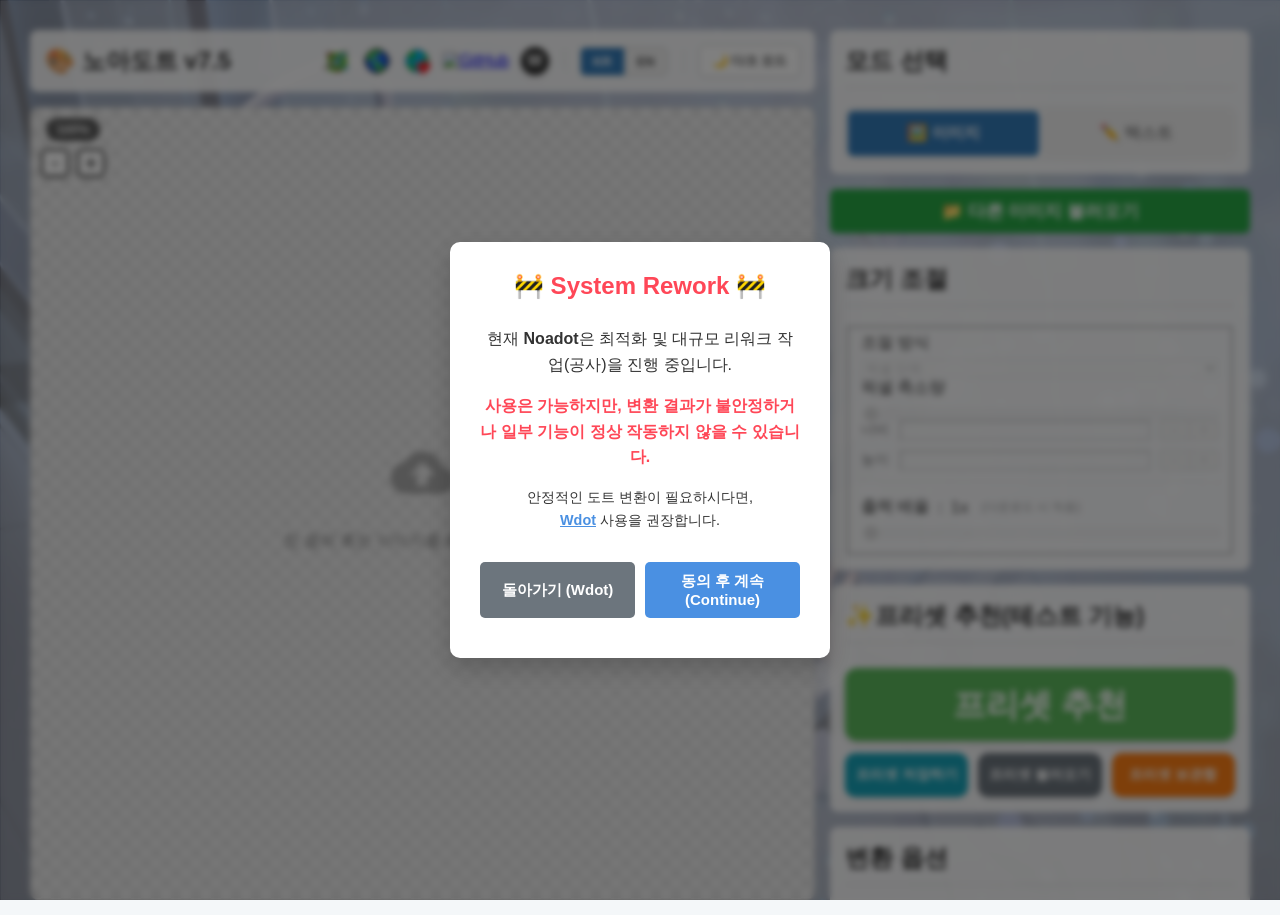
==== index.html @ e48c944c "rework" ====
<!DOCTYPE html>
<html lang="ko">
<head>
    <meta charset="UTF-8">
    <meta name="viewport" content="width=device-width, initial-scale=1.0, maximum-scale=1.0, user-scalable=no"> <title data-lang-key="app_title">NoaDot - 이미지/텍스트 변환기</title>
    <meta http-equiv="Content-Security-Policy" content="
    script-src 'self' 'unsafe-inline' 'unsafe-eval' https://www.gstatic.com https://cdn.firebase.com https://cdnjs.cloudflare.com; 
    connect-src 'self' wss://*.firebaseio.com https://*.firebaseio.com https://*.googleapis.com https://www.gstatic.com https://cdnjs.cloudflare.com;">
    <link rel="stylesheet" href="style.css">
    <script src="https://www.gstatic.com/firebasejs/9.6.1/firebase-app-compat.js"></script>
    <script src="https://www.gstatic.com/firebasejs/9.6.1/firebase-firestore-compat.js"></script>
    
    <script>
        const firebaseConfig = {
            apiKey: "AIzaSyC8o-GgPjhBepBUs3HF3cD7XMXP9-haUgI",
            authDomain: "noadot-commet-system.firebaseapp.com",
            projectId: "noadot-commet-system",
            storageBucket: "noadot-commet-system.firebasestorage.app",
            messagingSenderId: "335432879892",
            appId: "1:335432879892:web:62197c9dfef7a4bfd17c01"
        };
        const app = firebase.initializeApp(firebaseConfig);
        const db = app.firestore();
        const COMMENTS_COLLECTION = "noadot_comments";
    </script>
    <script src="https://cdnjs.cloudflare.com/ajax/libs/jszip/3.10.1/jszip.min.js"></script>
    <script src="https://cdnjs.cloudflare.com/ajax/libs/FileSaver.js/2.0.5/FileSaver.min.js"></script>
</head>
<body>
    <div id="maintenanceModal" class="modal-overlay" style="display: none; z-index: 9999;">
        <div class="modal-content" style="max-width: 450px; padding: 30px; text-align: center;">
            <h2 id="maintenanceTitle" style="color: #ff4757; border: none; margin-bottom: 15px;">🚧 System Rework 🚧</h2>
            
            <div id="maintenanceMsgKo" style="display: none; margin-bottom: 25px; line-height: 1.6; color: var(--text-main);">
                <p>현재 <b>Noadot</b>은 최적화 및 대규모 리워크 작업(공사)을 진행 중입니다.</p>
                <p style="color: #ff4757; font-weight: bold; margin-top: 10px;">사용은 가능하지만, 변환 결과가 불안정하거나 일부 기능이 정상 작동하지 않을 수 있습니다.</p>
                <p style="margin-top: 15px; font-size: 0.9em; color: var(--text-muted);">
                    안정적인 도트 변환이 필요하시다면,<br> <a href="https://noipung.github.io/wdot/" target="_blank" style="color: #4A90E2; font-weight: bold; text-decoration: underline;">Wdot</a> 사용을 권장합니다.
                </p>
            </div>

            <div id="maintenanceMsgEn" style="display: none; margin-bottom: 25px; line-height: 1.6; color: var(--text-main);">
                <p><b>Noadot</b> is currently undergoing a major engine rework and optimization.</p>
                <p style="color: #ff4757; font-weight: bold; margin-top: 10px;">You can still use the app, but please note that conversion results may be unstable or some features may not work as expected.</p>
                <p style="margin-top: 15px; font-size: 0.9em; color: var(--text-muted);">
                    For stable pixel art conversion,<br>we recommend using the <a href="https://noipung.github.io/wdot/" target="_blank" style="color: #4A90E2; font-weight: bold; text-decoration: underline;">Wdot</a>.
                </p>
            </div>

            <div style="display: flex; gap: 10px; justify-content: center; margin-top: 20px;">
                <button id="btnLeaveSite" class="analyze-button" style="background-color: #6c757d; flex: 1;">돌아가기 (Leave)</button>
                <button id="btnContinueSite" class="analyze-button" style="background-color: #4A90E2; flex: 1;">계속하기 (Continue)</button>
            </div>
        </div>
    </div>
    
    <div class="app-container" id="appContainer">

<div class="app-container">
    <div class="left-panel">
        <header class="main-header">
            <h1 data-lang-key="app_header">🎨 NoaDot</h1>
            <div class="header-controls" style="display: flex; align-items: center; gap: 10px;">
                <div class="external-links">
                    <a href="https://www.geopixels.net/" target="_blank" title="GeoPixels"><img src="geopixels-logo.png" alt="GeoPixels Logo"></a>
                    <a href="https://wplace.live/" target="_blank" title="Wplace"><img src="wplace-logo.png" alt="Wplace Logo"></a>
                    <a href="https://youplace.live/" target="_blank" title="youplace"><img src="youplace-logo.png" alt="youplace Logo"></a>
                    <a href="https://github.com/noadot-pixel/noadot-pixel.github.io" target="_blank" title="GitHub"><img src="https://github.githubassets.com/images/modules/logos_page/GitHub-Mark.png" alt="GitHub"></a>
                    <a href="https://noipung.github.io/wdot/" target="_blank" title="Wdot Color Engine" class="text-icon-link"><span class="wdot-icon">W</span></a>
                </div>
                
                <div class="link-separator"></div>
                
                <div id="language-switcher" class="language-switcher">
                    <button data-lang="ko" class="active">KR</button>
                    <button data-lang="en">EN</button>
                </div>

                <div class="link-separator desktop-only"></div>
                <button id="darkModeToggle" class="theme-toggle-btn desktop-only" title="테마 변경">🌙 다크 모드</button>

                <button id="topModeToggleBtn" class="top-action-btn mobile-only" title="모드 전환" style="margin-left: 8px;">T</button>
            </div>
        </header>

        <div class="left-panel-content">
            <div id="text-editor-panel" style="display: none;">
                <div class="editor-toolbar">
                    <button class="style-btn" data-style="bold" title="굵게" data-lang-key="text_bold" data-tooltip-key="tooltip_bold"><b>B</b></button>
                    <button class="style-btn" data-style="italic" title="기울임" data-lang-key="text_italic" data-tooltip-key="tooltip_italic"><i>I</i></button>
                </div>
                <textarea id="editor-textarea" data-lang-placeholder="placeholder_text_editor" placeholder="여기에 텍스트를 입력하세요..."></textarea>
            </div>
            
            <section id="result-area">
                <div id="convertedCanvasContainer">

                    <div id="top-ui-container">
                        <div id="metadata-info-display"></div>
                        <div class="top-right-ui">
                            <div id="zoomLevelDisplay">100%</div>
                            <div id="loading-indicator"></div>
                        </div>
                    </div>
                    
                    <div id="placeholder-ui">
                        <svg class="upload-icon" viewBox="0 0 24 24"><path d="M19.35 10.04C18.67 6.59 15.64 4 12 4 9.11 4 6.6 5.64 5.35 8.04 2.34 8.36 0 10.91 0 14c0 3.31 2.69 6 6 6h13c2.76 0 5-2.24 5-5 0-2.64-2.05-4.78-4.65-4.96zM14 13v4h-4v-4H7l5-5 5 5h-3z"/></svg>
                        <p data-lang-key="placeholder_image_upload">창 클릭 혹은 이미지를 화면으로 드래그</p>
                    </div>
                    
                    <canvas id="convertedCanvas"></canvas>
                </div>
            </section>
        </div>
    </div>

    <div class="right-panel" id="mainRightPanel">
        <div class="sheet-handle mobile-only"></div>

        <section class="main-mode-switcher desktop-only">
            <h2 data-lang-key="section_mode">1. 모드 선택</h2>
            <div class="radio-toggle main-toggle">
                <input type="radio" id="imageMode" name="appMode" value="image" checked>
                <label for="imageMode" data-lang-key="mode_image">🖼️ 이미지</label>
                <input type="radio" id="textMode" name="appMode" value="text">
                <label for="textMode" data-lang-key="mode_text">✏️ 텍스트</label>
            </div>
        </section>

        <div id="image-controls">
            <input type="file" id="imageUpload" accept="image/png, image/jpeg, image/gif" hidden>
            <button id="reuploadBtn" class="analyze-button" style="width: 100%; margin-bottom: 15px; background-color: #28a745; color: white; font-weight: bold; padding: 10px 0; font-size: 1.1em; border: none; border-radius: 6px; cursor: pointer; box-shadow: 0 2px 4px rgba(0,0,0,0.1);" data-lang-key="btn_reupload">
                📁 다른 이미지 불러오기
            </button>
            <div id="imageInfoPanel" class="image-info-group" style="display: none; background: rgba(255,255,255,0.5); padding: 10px; border-radius: 8px; margin-bottom: 15px; border: 1px solid #ddd;">
                <div style="font-size: 13px; color: #555; margin-bottom: 4px;">
                    <span data-lang-key="info_original_size">원본 크기</span>: 
                    <strong id="originalDimensions">0 x 0 px</strong>
                </div>
                <div style="font-size: 14px; margin-bottom: 4px;">
                    <span data-lang-key="info_converted_size">변환 크기</span>: 
                    <strong id="convertedDimensions" style="font-weight: 900; color: #333;">0 x 0 px</strong>
                </div>
                <div style="font-size: 12px; color: #666;">
                    <span data-lang-key="info_total_pixels">총 픽셀 수</span>: 
                    <strong id="totalPixelCount" style="font-weight: 900; color: #333; font-size: 13px;">0</strong>
                </div>
            </div>
            
            <section id="resize-section-group">
                <h2 data-lang-key="section_resize">2. 크기 조절</h2>
                <fieldset id="scaleControlsFieldset" disabled>
                    <div class="control-group">
                        <label for="scaleModeSelect" data-lang-key="resize_mode" data-tooltip-key="tooltip_resize_mode">조절 방식</label>
                        <select id="scaleModeSelect">
                            <option value="pixel" data-lang-key="resize_pixel">픽셀 단위</option>
                            <option value="ratio" data-lang-key="resize_ratio">비율 단위</option>
                        </select>
                    </div>
                    <div id="ratio-scale-controls" class="hidden">
                        <div class="control-group">
                            <label for="scaleSlider"><span data-lang-key="resize_scale_ratio">축소 배율</span>: <span id="scaleValue">1.00x</span></label>
                            <input type="range" id="scaleSlider" min="0" max="76" value="0" step="1">
                        </div>
                    </div>
                    <div id="pixel-scale-controls">
                         <div class="control-group">
                            <label for="pixelScaleSlider" data-lang-key="resize_pixel_amount" data-tooltip-key="tooltip_pixel_scale">픽셀 축소량</label>
                            <input type="range" id="pixelScaleSlider" min="0" value="0">
                        </div>
                        <div class="control-group scale-control-group">
                            <div class="scale-input-wrapper">
                                <span class="scale-label" data-lang-key="resize_width">너비</span><input type="number" id="scaleWidth" min="1">
                                <div class="scale-buttons"><button class="scale-mod-btn" data-target="scaleWidth" data-amount="-1">-</button><button class="scale-mod-btn" data-target="scaleWidth" data-amount="1">+</button></div>
                            </div>
                            <div class="scale-input-wrapper">
                                <span class="scale-label" data-lang-key="resize_height">높이</span><input type="number" id="scaleHeight" min="1">
                                <div class="scale-buttons"><button class="scale-mod-btn" data-target="scaleHeight" data-amount="-1">-</button><button class="scale-mod-btn" data-target="scaleHeight" data-amount="1">+</button></div>
                            </div>
                        </div>
                    </div>
                    <div class="control-group" style="border-top: 1px dashed #ccc; padding-top: 15px; margin-top: 15px;">
                        <label for="exportScaleSlider" data-tooltip-key="tooltip_export_scale">
                            <span data-lang-key="resize_output_scale">출력 배율</span>: 
                            <span id="exportScaleValue">1x</span>
                            <span data-lang-key="size_change_download" style="font-size:12px; font-weight:normal; color:#666; margin-left:5px;">(다운로드 시 적용)</span>
                        </label>
                        <input type="range" id="exportScaleSlider" min="1" max="10" value="1" step="1">
                    </div>
                </fieldset>
            </section>
        </div>

        <section id="ai-preset-section" class="option-section">
            <h2 data-lang-key="section_ai_preset">✨ 프리셋 추천</h2>
            <button id="getStyleRecommendationsBtn" class="analyze-button main-big-btn" disabled>
                <span style="font-size: 1.5em;" data-lang-key="preset_recommended">프리셋 추천</span>
            </button>
            <div class="preset-sub-button-group">
                <button id="savePresetBtn" data-lang-key="preset_save" class="sub-preset-btn" style="background-color: #17a2b8;">현재 설정<br>저장하기</button>
                <button id="loadPresetBtn" data-lang-key="preset_load" class="sub-preset-btn" style="background-color: #6c757d;">프리셋<br>불러오기</button>
                <button id="myPresetsBtn" data-lang-key="preset_storage" class="sub-preset-btn" style="background-color: #fd7e14;">프리셋<br>보관함</button>
            </div>
            <input type="file" id="presetUpload" accept=".json" hidden>
        </section>
        
        <div id="text-controls" style="display: none;">
            <section id="text-style-section">
                <h2 data-lang-key="section_text_style">2. 텍스트 스타일</h2>
                <div class="control-group font-controls" style="margin-bottom: 10px; display: flex; flex-direction: column; align-items: stretch;">
                    <label for="fontSelect" style="font-size: 12px; font-weight: bold; margin-bottom: 5px;">폰트 선택</label>
                    <div style="display: flex; gap: 5px;">
                        <select id="fontSelect" style="flex: 1; padding: 5px; border-radius: 4px; border: 1px solid #ccc; font-size: 13px;">
                            <option value="Malgun Gothic">맑은 고딕</option> 
                            <option value="Gulim">굴림</option> 
                            <option value="Dotum">돋움</option> 
                            <option value="Arial">Arial</option> 
                            <option value="Verdana">Verdana</option>
                        </select>
                        <button id="uploadFontBtn" title="폰트 파일 업로드" data-lang-key="text_upload_font" style="padding: 5px 10px; border-radius: 4px; border: 1px solid #007bff; background: #007bff; color: white; cursor: pointer; font-size: 12px; font-weight: bold;">폰트+</button>
                        <input type="file" id="fontUpload" accept=".ttf, .otf, .woff, .woff2" hidden>
                    </div>
                </div>
                <div class="control-group" style="margin-bottom: 10px;">
                    <label for="fontSizeSlider" style="font-size: 12px; font-weight: bold; display: flex; justify-content: space-between; margin-bottom: 5px;">
                        <span data-lang-key="text_font_size">글자 크기</span>
                        <span style="color: #007bff;"><span id="fontSizeValue">15</span>px</span>
                    </label>
                    <input type="range" id="fontSizeSlider" min="8" max="100" value="15" style="width: 100%;">
                </div>
                <div class="control-group" style="margin-bottom: 10px;">
                    <label for="letterSpacingSlider" style="font-size: 12px; font-weight: bold; display: flex; justify-content: space-between; margin-bottom: 5px;">
                        <span data-lang-key="text_letter_spacing">자간</span>
                        <span style="color: #007bff;"><span id="letterSpacingValue">0</span>px</span>
                    </label>
                    <input type="range" id="letterSpacingSlider" min="-5" max="20" value="0" style="width: 100%;">
                </div>
                <div class="control-group" style="margin-bottom: 10px;">
                    <label for="textLineHeightSlider" style="font-size: 12px; font-weight: bold; display: flex; justify-content: space-between; margin-bottom: 5px;">
                        <span data-lang-key="text_line_height">줄 간격</span>
                        <span style="color: #007bff;"><span id="textLineHeightValue">1.5</span>x</span>
                    </label>
                    <input type="range" id="textLineHeightSlider" min="10" max="30" value="15" step="1" style="width: 100%;">
                </div>
                <div class="control-group" style="margin-bottom: 10px;">
                    <label for="paddingSlider" style="font-size: 12px; font-weight: bold; display: flex; justify-content: space-between; margin-bottom: 5px;">
                        <span data-lang-key="text_padding">여백</span>
                        <span style="color: #007bff;"><span id="paddingValue">10</span>px</span>
                    </label>
                    <input type="range" id="paddingSlider" min="0" max="50" value="10" style="width: 100%;">
                </div>
                <div class="control-group" style="margin-bottom: 10px;">
                    <label for="strokeWidthSlider" style="font-size: 12px; font-weight: bold; display: flex; justify-content: space-between; margin-bottom: 5px;">
                        <span data-lang-key="text_stroke_width">테두리 두께</span>
                        <span style="color: #007bff;"><span id="strokeWidthValue">0</span>px</span>
                    </label>
                    <input type="range" id="strokeWidthSlider" min="0" max="10" value="0" style="width: 100%;">
                </div>
                <div class="control-group color-picker-group" style="margin-bottom: 10px; display: flex; flex-direction: column; align-items: stretch;">
                    <label for="textColorSelect" data-lang-key="text_color" style="font-size: 12px; font-weight: bold; margin-bottom: 5px;">글자색</label>
                    <select id="textColorSelect" style="width: 100%; padding: 5px; border-radius: 4px; border: 1px solid #ccc; font-size: 13px;"></select>
                </div>
                <div class="control-group color-picker-group" style="margin-bottom: 10px; display: flex; flex-direction: column; align-items: stretch;">
                    <label for="strokeColorSelect" data-lang-key="text_stroke_color" style="font-size: 12px; font-weight: bold; margin-bottom: 5px;">테두리색</label>
                    <select id="strokeColorSelect" style="width: 100%; padding: 5px; border-radius: 4px; border: 1px solid #ccc; font-size: 13px;"></select>
                </div>
                <div class="control-group color-picker-group" style="margin-bottom: 10px; display: flex; flex-direction: column; align-items: stretch;">
                    <label for="bgColorSelect" data-lang-key="text_bg_color" style="font-size: 12px; font-weight: bold; margin-bottom: 5px;">배경색</label>
                    <select id="bgColorSelect" style="width: 100%; padding: 5px; border-radius: 4px; border: 1px solid #ccc; font-size: 13px;"></select>
                </div>
                <div class="control-group">
                    <label data-lang-key="option_text_render_mode">텍스트 외곽선 렌더링</label>
                    <div class="segmented-control" style="margin-top: 8px;">
                        <input type="radio" id="renderModeSoft" name="textRenderMode" value="soft" checked>
                        <label for="renderModeSoft" data-lang-key="mode_soft">부드럽게 (Soft)</label>
                        <input type="radio" id="renderModeSharp" name="textRenderMode" value="sharp">
                        <label for="renderModeSharp" data-lang-key="mode_sharp">날카롭게 (Sharp)</label>
                    </div>
                </div>
            </section>
        </div>

        <section class="option-section" id="main-options-section">
            <h2 data-lang-key="section_options">3. 변환 옵션</h2>

            <details class="category-details" open>
                <summary data-lang-key="category_color_and_tone">🎨 색상 및 톤</summary>
                <div class="details-content">
                    <div class="control-group" style="margin-bottom: 15px;">
                        <label for="colorMethodSelect" data-lang-key="option_color_method">색상 계산 방식</label>
                        <select id="colorMethodSelect">
                            <option value="rgb" data-lang-key="option_color_method_rgb">RGB - 단순 변환</option>
                            <option value="oklab" data-lang-key="option_color_method_oklab" selected>OKlab - 색상 보정 변환</option>
                            <option value="ciede2000" data-lang-key="option_color_method_ciede2000">Wdot - 고품질 변환(웜톤)</option>
                            <option value="ciede2000-d65" data-lang-key="option_color_method_D65">D65 - 고품질 변환(쿨톤)</option>
                            <option value="wdot-plus" data-lang-key="option_color_method_Kochanexe">Kochanexe - 픽셀 재배열 변환</option>
                        </select>
                    </div>

                    <div class="control-group">
                        <label for="saturationSlider"><span data-lang-key="option_saturation">채도</span>: <span id="saturationValue">100</span><button class="reset-btn" data-target="saturationSlider" title="초기화">⟳</button></label>
                        <input type="range" id="saturationSlider" min="0" max="200" value="100">
                    </div>
                    <div class="control-group">
                        <label for="brightnessSlider"><span data-lang-key="option_brightness">밝기</span>: <span id="brightnessValue">0</span><button class="reset-btn" data-target="brightnessSlider" title="초기화">⟳</button></label>
                        <input type="range" id="brightnessSlider" min="-100" max="100" value="0">
                    </div>
                    <div class="control-group">
                        <label for="contrastSlider"><span data-lang-key="option_contrast">대비</span>: <span id="contrastValue">0</span><button class="reset-btn" data-target="contrastSlider" title="초기화">⟳</button></label>
                        <input type="range" id="contrastSlider" min="-100" max="100" value="0">
                    </div>
                </div>
            </details>

            <details class="category-details" open>
                <summary data-lang-key="category_shape_and_texture">🖌️ 형태 및 질감</summary>
                <div class="details-content">
                    <div class="control-group checkbox-group" style="margin-bottom: 5px;">
                        <input type="checkbox" id="applyUpscale">
                        <label for="applyUpscale" data-lang-key="section_upscale" style="font-weight: bold;">업스케일 (크기 확대)</label>
                    </div>
                    <div class="control-group" id="upscaleDropdownGroup" style="display: none; padding-left: 5px; margin-bottom: 15px;">
                        <label for="upscaleSelect" data-lang-key="option_upscale_multiplier">확대 비율</label>
                        <select id="upscaleSelect" style="width: 100%; padding: 6px; border-radius: 4px; border: 1px solid #ced4da;">
                            <option value="1" data-lang-key="upscale_1x" selected>1x (기본, 효과 없음)</option>
                            <option value="2" data-lang-key="upscale_2x">2x (EPX)</option>
                            <option value="3" data-lang-key="upscale_3x">3x (EPX)</option>
                        </select>
                    </div>

                    <div style="display: none;" class="radio-toggle" id="upscale-control-group">
                        <input type="radio" id="upscale1x" name="upscaleMode" value="1" checked>
                        <input type="radio" id="upscale2x" name="upscaleMode" value="2">
                        <input type="radio" id="upscale3x" name="upscaleMode" value="3">
                    </div>

                    <div class="control-group checkbox-group" style="margin-bottom: 10px; border-top: 1px dashed #ccc; padding-top: 10px;">
                        <input type="checkbox" id="celShadingApply">
                        <label for="celShadingApply" style="font-weight: bold;" data-lang-key="option_cartoon_filter">만화 스타일 필터 (Cel Shading)</label>
                    </div>

                    <div id="celShadingOptions" class="sub-options" style="display: none; padding-left: 5px;">
                        <fieldset class="sub-fieldset" style="margin-bottom: 8px;">
                            <legend data-lang-key="cartoon_section_quant">색상 추출 (Quantization)</legend>
                            <div class="control-group">
                                <label for="celShadingAlgorithmSelect" data-lang-key="cartoon_algorithm">알고리즘</label>
                                <select id="celShadingAlgorithmSelect">
                                    <option value="kmeans" selected data-lang-key="option_kmeans">K-Means (기본 - 균형잡힘)</option>
                                    <option value="wu" data-lang-key="option_wu">Wu's Algorithm (최고 품질 - 추천)</option>
                                    <option value="mediancut" data-lang-key="option_mediancut">Median Cut (대중적)</option>
                                    <option value="octree" data-lang-key="option_octree">Octree (빠름)</option>
                                    <option value="popularity" data-lang-key="option_popularity">Popularity (빈도수 - 단순함)</option>
                                </select>
                            </div>
                            <div class="control-group">
                                <label for="celShadingLevelsSlider"><span data-lang-key="cartoon_color_level">색상 레벨</span>: <span id="celShadingLevelsValue">8</span></label>
                                <input type="range" id="celShadingLevelsSlider" min="2" max="256" value="24">
                            </div>
                            <div class="control-group">
                                <label for="celShadingColorSpaceSelect" data-lang-key="cartoon_quant_space">색 공간</label>
                                <select id="celShadingColorSpaceSelect">
                                    <option value="oklab" data-lang-key="space_oklab">고품질 (OKLab)</option>
                                    <option value="rgb" data-lang-key="space_rgb">일반 (RGB)</option>
                                </select>
                            </div>
                            <div class="control-group" style="justify-content: flex-end; margin-top: 5px;">
                                <button id="celShadingRetryBtn" class="analyze-button" data-lang-key="btn_retry_color_combination" style="width: 100%;">
                                    🎲 다른 색상 조합 시도
                                </button>
                            </div>
                        </fieldset>

                        <fieldset class="sub-fieldset">
                            <legend data-lang-key="cartoon_section_outline">외곽선 (Outline)</legend>
                            <div class="control-group checkbox-group" style="padding-left: 0; margin-bottom: 0;">
                                <input type="checkbox" id="celShadingOutline">
                                <label for="celShadingOutline" data-lang-key="cartoon_show_outline">외곽선 표시</label>
                            </div>
                            <div id="celShadingOutlineOptions" style="display: none; margin-top: 10px; border-top: 1px solid #eee; padding-top: 10px;">
                                <div class="control-group">
                                    <label for="celShadingOutlineThresholdSlider"><span data-lang-key="cartoon_outline_threshold">외곽선 민감도</span>: <span id="celShadingOutlineThresholdValue">50</span></label>
                                    <input type="range" id="celShadingOutlineThresholdSlider" min="10" max="150" value="50">
                                </div>
                                <div class="control-group color-picker-group">
                                    <label for="celShadingOutlineColorSelect" data-lang-key="cartoon_outline_color">외곽선 색상</label>
                                    <select id="celShadingOutlineColorSelect"></select>
                                </div>
                            </div>
                        </fieldset>

                        <fieldset class="sub-fieldset" id="geoSmartRecommendSection" style="display: none; margin-bottom: 8px; border-color: #4A90E2;">
                            <legend style="color: #4A90E2; font-weight: bold;" data-lang-key="cartoon_section_smart_recommend">✨ 스마트 추천 (GeoPixels 전용)</legend>
                            <div style="margin-bottom: 8px; font-size: 11px; color: #555;" data-lang-key="cartoon_smart_recommend_desc">
                                원본 이미지에 맞춰 기존 팔레트에 없는 최적의 색상을 자동 추출 및 등록합니다.
                            </div>
                            <button id="geoSmartRegisterBtn" class="analyze-button" style="width: 100%; background-color: #4A90E2; color: white; border: none; font-weight: bold; padding: 8px 0;" data-lang-key="smart_Extraction_button">
                                🎨 K-Means 스마트 팔레트 가져오기
                            </button>
                        </fieldset>
                    </div>

                    <div id="texture-group">
                        <div class="control-group" id="dither-select-container">
                            <label for="ditheringAlgorithmSelect" data-lang-key="option_dithering">질감 효과 (디더링/패턴)</label>
                            <select id="ditheringAlgorithmSelect">
                                <option value="none" selected data-lang-key="dithering_none">사용 안함</option>
                                <optgroup label="오차 확산 (자연스러운 노이즈)" data-lang-label="dithering_noise_ex">
                                    <option value="floyd" data-lang-key="dithering_floyd">플로이드-스타인버그</option>
                                    <option value="sierra" data-lang-key="dithering_sierra">시에라-2</option>
                                    <option value="atkinson" data-lang-key="dithering_atkinson">애킨슨</option>
                                </optgroup>
                                <optgroup label="패턴 적용 (규칙적인 질감)" data-lang-label="dithering_pattern_ex">
                                    <option value="bayer8x8" data-lang-key="pattern_bayer">점묘화 (베이어 8x8)</option>
                                    <option value="crosshatch" data-lang-key="pattern_crosshatch">격자 (Crosshatch)</option>
                                    <option value="vertical" data-lang-key="pattern_vertical">수직선</option>
                                    <option value="checkerboard" data-lang-key="pattern_checkerboard">체커보드</option>
                                    <option value="diagonal_right" data-lang-key="pattern_diagonal_right">대각선 (↘)</option>
                                    <option value="diagonal_left" data-lang-key="pattern_diagonal_left">대각선 (↙)</option>
                                    <option value="brick" data-lang-key="pattern_brick">벽돌</option>
                                </optgroup>
                            </select>
                        </div>
                        
                        <div class="control-group" id="dithering-strength-group" style="display: none;">
                            <label for="ditheringSlider"><span data-lang-key="option_dithering_strength">디더링 강도</span>: <span id="ditheringValue">0</span></label>
                            <input type="range" id="ditheringSlider" min="0" max="100" value="0">
                        </div>

                        <div class="control-group" id="pattern-size-group" style="display: none;">
                            <label for="patternSizeSlider"><span data-lang-key="pattern_size">패턴 크기</span>: <span id="patternSizeValue">4</span></label>
                            <input type="range" id="patternSizeSlider" min="1" max="32" value="1">
                        </div>
                        
                        <div class="control-group checkbox-group" style="margin-top: 10px;">
                            <input type="checkbox" id="applyRefinement">
                            <label for="applyRefinement" data-lang-key="option_apply_refinement" style="font-weight: bold;">면 평탄화 (외곽선 유지)</label>
                        </div>
                        
                        <div id="refinementOptions" class="sub-options" style="display: none; padding-left: 5px;">
                            <div class="control-group">
                                <label for="refinementSlider" data-lang-key="label_refinement_strength">평탄화 강도: <span id="refinementValue">50</span></label>
                                <input type="range" id="refinementSlider" min="1" max="100" value="10">
                            </div>
                        </div>

                        <div class="control-group checkbox-group" style="margin-top: 15px;">
                            <input type="checkbox" id="applyGradient">
                            <label for="applyGradient" data-lang-key="option_apply_gradient" style="font-weight: bold;">투명도 그라데이션 적용</label>
                        </div>
                        <div id="gradientOptions" class="sub-options" style="display: none; padding-left: 5px; padding-bottom: 10px;">
                            <div class="control-group">
                                <label for="gradientTypeSelect" data-lang-key="gradient_type">스타일</label>
                                <select id="gradientTypeSelect">
                                    <option value="bayer" selected>패턴 (Bayer)</option>
                                    <option value="floyd">부드럽게 (Floyd)</option>
                                    <option value="sierra">시에라 (Sierra)</option>
                                    <option value="atkinson">거칠게 (Atkinson)</option>
                                </select>
                            </div>
                            <div class="control-group">
                                <label for="gradientDitherSizeSlider"><span data-lang-key="gradient_dither_size">입자 크기</span>: <span id="gradientDitherSizeValue">1</span>px</label>
                                <input type="range" id="gradientDitherSizeSlider" min="1" max="16" value="1">
                            </div>
                            <div class="control-group">
                                <label for="gradientAngleSlider"><span data-lang-key="gradient_angle">각도</span>: <span id="gradientAngleValue">0</span>°</label>
                                <input type="range" id="gradientAngleSlider" min="0" max="360" value="0">
                            </div>
                            <div class="control-group">
                                <label for="gradientStrengthSlider"><span data-lang-key="gradient_strength">강도</span>: <span id="gradientStrengthValue">100</span>%</label>
                                <input type="range" id="gradientStrengthSlider" min="0" max="100" value="100">
                            </div>
                        </div>

                        <div class="control-group checkbox-group" style="margin-top: 15px;">
                            <input type="checkbox" id="applyOutlineExpansion">
                            <label for="applyOutlineExpansion" data-lang-key="option_outline_expansion" style="font-weight: bold;">외곽선 보강 (PixelOE)</label>
                        </div>

                        <div class="control-group checkbox-group" style="margin-top: 15px;">
                            <input type="checkbox" id="applySmartSampling">
                            <label for="applySmartSampling" data-lang-key="option_smart_sampling" style="font-weight: bold;">지능형 샘플링 (Contrast AF)</label>
                        </div>
                    </div>
                </div>
            </details>

            <details class="category-details advanced-settings">
                <summary data-lang-key="category_advanced_options">⚙️ 고급/기타 설정 (Advanced)</summary>
                <div class="details-content">
                    <div class="control-group checkbox-group">
                        <input type="checkbox" id="chkSharpResizing" checked>
                        <label for="chkSharpResizing" data-lang-key="label_sharp_resizing" style="font-weight: bold;">선명한 리사이징 (픽셀 보정)</label>
                    </div>
                </div>
            </details>
        </section>

        <div id="palette-section-group">
            <section class="mode-switcher">
                <h2 data-lang-key="section_palette">4. 팔레트 선택</h2>
                <div class="radio-toggle">
                    <input type="radio" id="geopixelsMode" name="paletteMode" value="geopixels" checked>
                    <label for="geopixelsMode">GeoPixels</label>
                    <input type="radio" id="wplaceMode" name="paletteMode" value="wplace">
                    <label for="wplaceMode">Wplace</label>
                    <input type="radio" id="uplaceMode" name="paletteMode" value="uplace">
                    <label for="uplaceMode">youplace</label>
                </div>
            </section>

            <div class="palette-collection">
                <div id="geopixels-controls">
                    <details open class="palette-category"><summary><span class="palette-status-icon" data-target="geoPixelColors"></span><span data-lang-key="palette_geopixels_default">GeoPixels 기본 팔레트</span></summary><div class="palette-section"><div class="palette-buttons" id="geoPixelColors"></div></div></details>
                    <details class="palette-category"><summary><span class="palette-status-icon" data-target="wplaceFreeColorsInGeo,wplacePaidColorsInGeo"></span><span data-lang-key="palette_use_wplace">Wplace 팔레트 사용하기</span></summary><div class="palette-section"><div class="control-group checkbox-group"><input type="checkbox" id="useWplaceInGeoMode"><label for="useWplaceInGeoMode" data-lang-key="palette_use_wplace_in_geo">GeoPixels 모드에서 Wplace 팔레트 함께 사용</label></div><div id="wplace-palette-in-geo" style="display: none;"><h4 data-lang-key="palette_wplace_free">Wplace 무료</h4><div class="palette-buttons" id="wplaceFreeColorsInGeo"></div><h4 style="margin-top:15px;" data-lang-key="palette_wplace_paid">Wplace 유료</h4><div class="palette-buttons" id="wplacePaidColorsInGeo"></div></div></div></details>
                </div>
                <div id="wplace-controls" style="display: none;">
                    <details open class="palette-category"><summary><span class="palette-status-icon" data-target="wplaceFreeColors"></span><span data-lang-key="palette_wplace_free">Wplace 무료 팔레트</span></summary><div class="palette-section"><div class="palette-buttons" id="wplaceFreeColors"></div></div></details>
                    <details class="palette-category"><summary><span class="palette-status-icon" data-target="wplacePaidColors"></span><span data-lang-key="palette_wplace_paid">Wplace 유료 팔레트</span></summary><div class="palette-section"><div class="palette-buttons" id="wplacePaidColors"></div></div></details>
                </div>
                <div id="uplace-controls" style="display: none;">
                    <details open class="palette-category"><summary><span class="palette-status-icon" data-target="uplaceColorsList"></span><span data-lang-key="palette_uplace_default">Uplace 팔레트</span></summary><div class="palette-section"><div class="palette-buttons" id="uplaceColorsList"></div></div></details>
                </div>
            </div>

            <details open class="palette-category user-palette" id="user-palette-section">
                <summary><span class="palette-status-icon" data-target="addedColors"></span><span data-lang-key="palette_user">사용자 팔레트</span></summary>
                
                <div id="recommendation-section" class="palette-section">
                    <h2 data-lang-key="section_color_extract">색상 추출 추천</h2>
                    <div id="extractControlWrapper" style="display: flex; flex-direction: column; align-items: stretch; margin-bottom: 10px;">
                        <div style="display:flex; justify-content:flex-end;">
                            <label style="font-size: 12px; font-weight: bold; color: #555; cursor: pointer; display: flex; align-items: center; gap: 5px;">
                                <input type="checkbox" id="toggleExtractCheckbox"> <span data-lang-key="extract_advanced">고급 색상 추출</span>
                            </label>
                        </div>
                        <div id="extractControlPanel" style="display: none; flex-direction: column; background: #f8f9fa; padding: 10px; border-radius: 8px; border: 1px solid #e0e0e0; box-shadow: 0 1px 3px rgba(0,0,0,0.05); margin-top: 6px;">
                            <div style="display: flex; align-items: center; justify-content: space-between; gap: 10px; margin-bottom: 8px;">
                                <div style="display: flex; align-items: center; gap: 8px; flex: 1;">
                                    <span style="font-size: 12px; color: #555; font-weight: bold; white-space: nowrap; width: 55px; text-align: right;"><span id="extractPercentValue" style="color: #007bff;">0.00</span>%</span>
                                    <input type="range" id="extractNumberSlider" min="0" max="10" value="0" step="1" style="flex: 1; margin: 0; cursor: pointer;">
                                </div>
                                <button id="extractAllColorsBtn" data-lang-key="btn_add_extracted" style="padding: 6px 10px; border-radius: 5px; border: none; background: #2ecc71; color: white; font-size: 11px; font-weight: bold; cursor: pointer;">추가하기</button>
                            </div>
                            <div style="display: flex; align-items: center; justify-content: space-between; background: #fff; padding: 4px 8px; border-radius: 6px; border: 1px solid #ddd;">
                                <div style="display: flex; gap: 4px;" id="extractStepGroup">
                                    <button class="step-btn active" data-step="1" data-lang-key="btn_add_1">1개</button>
                                    <button class="step-btn" data-step="10" data-lang-key="btn_add_10">10개</button>
                                    <button class="step-btn" data-step="100" data-lang-key="btn_add_100">100개</button>
                                    <button class="step-btn" data-step="1000" data-lang-key="btn_add_1000">1000개</button>
                                </div>
                                <div style="display: flex; gap: 4px;">
                                    <button id="extractMinusBtn" style="width: 28px; height: 24px; border: 1px solid #ccc; background: #f8f9fa; border-radius: 4px; font-weight: bold; color: #333; cursor: pointer; display: flex; align-items: center; justify-content: center; line-height: 1;">-</button>
                                    <button id="extractPlusBtn" style="width: 28px; height: 24px; border: 1px solid #ccc; background: #f8f9fa; border-radius: 4px; font-weight: bold; color: #333; cursor: pointer; display: flex; align-items: center; justify-content: center; line-height: 1;">+</button>
                                </div>
                            </div>
                            <div id="extractWarningBox" style="margin-top: 8px; font-size: 11px; font-weight: bold; color: #2e7d32; display: flex; align-items: center; justify-content: space-between; padding: 6px 10px; border-radius: 4px; background: #e8f5e9; border: 1px solid #c8e6c9; transition: all 0.2s;">
                                <span data-lang-key="extract_new_colors">새로 추가될 색상:</span>
                                <span style="font-size: 13px; font-weight: 900;"><span id="extractCountValue">0</span> <span data-lang-key="unit_items">개</span></span>
                            </div>
                        </div>
                    </div>

                    <div id="recommendation-report-container" class="recommendation-report-area" style="display: none;"></div>
                    <div id="recommendedColorsPlaceholder" class="placeholder-section" style="margin-top: 15px;" data-lang-key="placeholder_recommend">이미지를 업로드하면<br>추천 색상이 표시됩니다.</div>
                </div>

                <div id="user-defined-palette" class="palette-section">
                    <h2 data-lang-key="palette_added_colors">추가한 색상</h2>
                    <div id="paletteSortWrapper" style="display: flex; align-items: center; justify-content: space-between; width: 100%; margin: 10px 0;">
                        <div style="display: flex; align-items: center; gap: 5px;">
                            <svg width="14" height="14" viewBox="0 0 24 24" fill="none" stroke="#666" stroke-width="2" stroke-linecap="round" stroke-linejoin="round"><polygon points="22 3 2 3 10 12.46 10 19 14 21 14 12.46 22 3"></polygon></svg>
                            <select id="paletteSortSelect" style="border: none; background: transparent; font-size: 12px; color: #555; cursor: pointer; outline: none; font-weight: bold; padding-right: 0;">
                                <optgroup data-lang-label="sort_group_default" label="기본"><option value="default" data-lang-key="sort_option_default">등록 순서</option></optgroup>
                                <optgroup data-lang-label="sort_group_usage" label="사용량"><option value="usage_desc" data-lang-key="sort_option_usage_desc">많은 순 (▼)</option><option value="usage_asc" data-lang-key="sort_option_usage_asc">적은 순 (▲)</option></optgroup>
                                <optgroup data-lang-label="sort_group_brightness" label="밝기"><option value="bright_desc" data-lang-key="sort_option_bright_desc">밝은 순 (White▼)</option><option value="bright_asc" data-lang-key="sort_option_bright_asc">어두운 순 (Black▲)</option></optgroup>
                                <optgroup data-lang-label="sort_group_rgb" label="RGB 값"><option value="r_desc" data-lang-key="sort_option_r_desc">Red 높은 순</option><option value="g_desc" data-lang-key="sort_option_g_desc">Green 높은 순</option><option value="b_desc" data-lang-key="sort_option_b_desc">Blue 높은 순</option></optgroup>
                            </select>
                        </div>
                        <button id="viewModeToggleBtn" style="background: none; border: 1px solid #ccc; border-radius: 4px; cursor: pointer; padding: 4px; display: flex; align-items: center; justify-content: center;" data-lang-tooltip="tooltip_view_mode" title="뷰 모드 변경">
                            <svg width="14" height="14" viewBox="0 0 24 24" fill="none" stroke="#555" stroke-width="2" stroke-linecap="round" stroke-linejoin="round"><rect x="3" y="3" width="7" height="7"></rect><rect x="14" y="3" width="7" height="7"></rect><rect x="14" y="14" width="7" height="7"></rect><rect x="3" y="14" width="7" height="7"></rect></svg>
                        </button>
                    </div>
                    
                    <div class="palette-buttons" id="addedColors">
                        <div class="placeholder-section" data-lang-key="placeholder_add_color">아래에서 직접 색상을 추가하세요.</div>
                    </div>
                    <form class="add-color-form" onsubmit="return false;">
                        <div class="add-color-input-group"><input type="text" id="addHex" data-lang-placeholder="placeholder_hex" placeholder="HEX 코드 입력 (예: #FF595E)"></div>
                        <span id="hexInputFeedback" class="input-feedback">&nbsp;</span>
                        <div class="add-color-separator" data-lang-key="palette_or">또는</div>
                        <div class="add-color-input-group"><input type="number" id="addR" min="0" max="255" placeholder="R"><input type="number" id="addG" min="0" max="255" placeholder="G"><input type="number" id="addB" min="0" max="255" placeholder="B"></div>
                        <span id="rgbInputFeedback" class="input-feedback">&nbsp;</span>
                        <button id="addColorBtn" data-lang-key="btn_add">추가</button>
                    </form>
                    <button id="resetAddedColorsBtn" class="reset-all-colors-btn" data-lang-key="btn_reset_added_colors">추가한 색상 전체 초기화</button>
                </div>
                
                <div class="palette-section">
                    <h2 data-lang-key="section_palette_io">팔레트 가져오기/내보내기</h2>
                    <div class="color-code-section">
                        <p style="font-size:14px; color:#555; margin:0 0 10px 0;" data-lang-key="info_palette_io">현재 '추가한 색상' 목록을 파일로 저장하거나, 파일에서 불러옵니다.</p>
                        <div class="button-group-horizontal">
                            <button id="exportPaletteBtn" data-lang-key="btn_export_palette">파일로 내보내기</button>
                            <button id="importPaletteBtn" data-lang-key="btn_import_palette">파일에서 불러오기</button>
                        </div>
                        <input type="file" id="paletteUpload" accept=".json, .txt" hidden>
                    </div>
                </div>
            </details>
        </div>

        <section class="download-section">
            <div id="preset-save-choice-modal" class="hidden modal-overlay">
                <div class="modal-content">
                    <h3 data-lang-key="modal_preset_save_title">프리셋을 어떻게 저장하시겠습니까?</h3>
                    <p style="color:#666; font-size:14px; margin-bottom:20px;" data-lang-key="modal_preset_save_desc">현재 적용된 모든 옵션과 추가된 색상이 저장됩니다.</p>
                    <div class="modal-buttons-vertical">
                        <button id="btn-save-to-file" data-lang-key="btn_save_file">📂 파일로 저장하기 (.json)</button>
                        <button id="btn-save-to-session" data-lang-key="btn_save_session">✨ 스타일 프리셋 목록</button>
                        <button id="btn-close-save-modal" class="secondary-btn" data-lang-key="btn_close">닫기</button>
                    </div>
                </div>
            </div>

            <div id="preset-name-input-modal" class="hidden modal-overlay">
                <div class="modal-content">
                    <h3 data-lang-key="modal_name_title">프리셋 이름 지정</h3>
                    <p style="color:#666; font-size:14px; margin-bottom:15px;" data-lang-key="modal_name_desc">저장할 프리셋의 이름을 입력해주세요.</p>
                    <input type="text" id="preset-name-input" placeholder="예: 나만의 흑백 스타일" data-lang-placeholder="placeholder_preset_name" class="full-width-input">
                    <div class="modal-buttons-horizontal" style="margin-top: 20px;">
                        <button id="btn-confirm-save-file" data-lang-key="btn_confirm_save">저장하기</button>
                        <button id="btn-cancel-save-file" class="secondary-btn" data-lang-key="btn_cancel">취소</button>
                    </div>
                </div>
            </div>
            
            <button id="downloadBtn" disabled data-lang-key="btn_download">다운로드</button>
            <div id="download-options-container" style="margin-top: 15px; padding-top: 10px; border-top: 1px solid #eee;">
                <div class="custom-checkbox-wrapper">
                    <input type="checkbox" id="chkDownloadWplace" class="custom-checkbox-input">
                    <label for="chkDownloadWplace" class="custom-checkbox-label">
                        <span class="checkmark"></span>
                        <span data-lang-key="label_download_wplace">Wplace 버전으로 다운로드 (.wplace)</span>
                    </label>
                </div>

                <div id="wplaceCoordSection" style="display: none; margin-top: 10px; padding: 12px; border: 1px dashed #ccc; border-radius: 6px; background-color: #fcfcfc;">
                    <div style="font-size: 12px; margin-bottom: 10px; color: #555; font-weight: bold;" data-lang-key="download_wplace_exp">📍 Wplace 타일 및 픽셀 좌표 설정</div>
                    <div style="display: flex; gap: 10px; margin-bottom: 8px;">
                        <div class="control-group" style="flex: 1; padding: 0; margin: 0; border: none;">
                            <label for="wplaceTileX" style="font-size: 11px;" data-lang-key="download_wplace_Tx">타일 X (0~2047)</label>
                            <input type="number" id="wplaceTileX" value="0" style="width: 100%;">
                        </div>
                        <div class="control-group" style="flex: 1; padding: 0; margin: 0; border: none;">
                            <label for="wplaceTileY" style="font-size: 11px;" data-lang-key="download_wplace_Ty">타일 Y (0~2047)</label>
                            <input type="number" id="wplaceTileY" value="0" style="width: 100%;">
                        </div>
                    </div>
                    <div style="display: flex; gap: 10px; margin-bottom: 12px;">
                        <div class="control-group" style="flex: 1; padding: 0; margin: 0; border: none;">
                            <label for="wplaceLocalX" style="font-size: 11px;" data-lang-key="download_wplace_Pxx">픽셀 X (0~999)</label>
                            <input type="number" id="wplaceLocalX" value="0" style="width: 100%;">
                        </div>
                        <div class="control-group" style="flex: 1; padding: 0; margin: 0; border: none;">
                            <label for="wplaceLocalY" style="font-size: 11px;" data-lang-key="download_wplace_Pxy">픽셀 Y (0~999)</label>
                            <input type="number" id="wplaceLocalY" value="0" style="width: 100%;">
                        </div>
                    </div>
                </div>
                <div class="custom-checkbox-wrapper">
                    <input type="checkbox" id="chkDownloadUplace" class="custom-checkbox-input">
                    <label for="chkDownloadUplace" class="custom-checkbox-label">
                        <span class="checkmark"></span>
                        <span data-lang-key="label_download_uplace">Uplace 버전으로 다운로드 (.you)</span>
                    </label>
                </div>
                <div class="custom-checkbox-wrapper">
                    <input type="checkbox" id="chkDownloadSeparated" class="custom-checkbox-input">
                    <label for="chkDownloadSeparated" class="custom-checkbox-label">
                        <span class="checkmark"></span>
                        <span data-lang-key="label_download_separated">색상별 이미지 별도 다운로드 (.zip)</span>
                    </label>
                </div>
                <div class="custom-checkbox-wrapper">
                    <input type="checkbox" id="chkDownloadSplit" class="custom-checkbox-input">
                    <label for="chkDownloadSplit" class="custom-checkbox-label">
                        <span class="checkmark"></span>
                        <span data-lang-key="label_download_split">도안 분할 다운로드 (.zip)</span>
                    </label>
                </div>
                <div id="split-options" style="display: none; padding-left: 28px; margin-top: 10px; border-left: 2px solid #ddd;">
                    <div class="control-group" style="margin-bottom: 8px;">
                        <label style="font-size: 12px; color: #666; display: block; margin-bottom: 4px;" data-lang-key="label_split_count">분할 수 (가로 x 세로)</label>
                        <div style="display: flex; align-items: center; gap: 5px;">
                            <input type="number" id="splitCols" value="2" min="1" style="width: 50px; padding: 2px; border: 1px solid #ccc; border-radius: 4px;">
                            <span style="font-size: 12px;">x</span>
                            <input type="number" id="splitRows" value="2" min="1" style="width: 50px; padding: 2px; border: 1px solid #ccc; border-radius: 4px;">
                        </div>
                    </div>
                    <div class="custom-checkbox-wrapper">
                        <input type="checkbox" id="chkMaintainSize" class="custom-checkbox-input">
                        <label for="chkMaintainSize" class="custom-checkbox-label" style="font-size: 12px;">
                            <span class="checkmark"></span>
                            <span data-lang-key="label_maintain_size">원본 사이즈 유지하기 (여백 투명화)</span>
                        </label>
                    </div>
                </div>
            </div>
        </section>
        
        <section id="comment-entry-section" style="text-align: center; margin: 20px 0;">
            <button id="open-comment-modal" data-lang-key="COMMENT_MODAL_OPEN_BUTTON" class="comment-open-btn">
                💬 댓글 달기
            </button>
        </section>
    </div>

    <nav id="mobileBottomNav" class="mobile-bottom-nav mobile-only">
        <button class="nav-tab" data-target="resize-section-group">📐<span>크기 조절</span></button>
        <button class="nav-tab" data-target="main-options-section">🎛️<span data-lang-key="section_options">변환 옵션</span></button>
        <button class="nav-tab" data-target="palette-section-group">🎨<span>팔레트</span></button>
        <button class="nav-tab" data-target="ai-preset-section">✨<span>프리셋</span></button>
        <button class="nav-tab" data-target="download-section">📥<span>다운로드</span></button>
    </nav>
</div>

<div id="preset-popup-container" class="hidden">
    <div class="preset-popup-content">
        <h3 data-lang-key="popup_preset_title">✨ 추천 스타일 프리셋</h3>
        <div class="preset-scroll-wrapper"></div>
        <button id="close-preset-popup-btn" class="preset-popup-close" title="닫기">&times;</button>
    </div>
</div>

<div id="comment-modal" class="comment-modal-overlay">
    <div id="modal-content" class="comment-modal-content">
        <span id="close-comment-modal" class="comment-close-btn">&times;</span>
        <h2 data-lang-key="COMMENT_MODAL_TITLE" class="comment-modal-title">💬 피드백 및 댓글</h2>
        <div class="comment-input-area">
            <h4 data-lang-key="COMMENT_SUBMIT_BUTTON" class="comment-input-title">새 댓글 등록</h4>
            <input type="text" id="nickname-input" class="comment-input-field" maxlength="20" data-lang-placeholder="COMMENT_INPUT_NICKNAME_PLACEHOLDER">
            <textarea id="comment-input" class="comment-input-field" rows="3" data-lang-placeholder="COMMENT_INPUT_CONTENT_PLACEHOLDER"></textarea>
            <button id="submit-comment" data-lang-key="COMMENT_SUBMIT_BUTTON" class="comment-submit-btn" style="float: right;">댓글 등록</button>
            <div style="clear: both;"></div>
        </div>
        <h3 data-lang-key="COMMENT_SECTION_TITLE" class="comment-section-title">전체 댓글</h3>
        <div id="comments-list" class="comments-list-container"></div>
    </div>
</div>

<script type="module" src="js/App.js"></script>
<script src="js/comment.js"></script>
<script src="js/mobile-ui.js"></script>
</body>
</html>
---- style.css ----
/* ============================================= */
/*          NoaDot v5.1x - 전체 스타일 시트         */
/* ============================================= */

body.dark-theme {
    background-color: #1a1a2e; /* 어두운 남색 배경 */
    color: #e0e0e0; /* 밝은 회색 글씨 */
}

body.dark-theme .control-panel,
body.dark-theme .upload-area {
    background-color: #16213e; /* 패널 배경색 */
    border-color: #0f3460;
    color: #e0e0e0;
}

body.dark-theme input[type="text"], 
body.dark-theme input[type="number"], 
body.dark-theme select, 
body.dark-theme textarea {
    background-color: #2a2a4a;
    color: #ffffff;
    border-color: #4a4a6a;
}

/* ===== 1. 기본 및 레이아웃 스타일 ===== */
:root {
  --padding: 15px;
  --primary-color: #4A90E2; /* 신규 코드에서 사용된 변수 추가 정의 */
}

body {
  font-family: -apple-system, BlinkMacSystemFont, "Segoe UI", Roboto, "Helvetica Neue", Arial, sans-serif;
  background-image: url('image.png');
  background-size: cover;
  background-attachment: fixed;
  background-color: #f4f7f9;
  margin: 0;
  color: #333;
  overflow: hidden;
}

section {
  background-color: rgba(255, 255, 255, 0.9);
  padding: var(--padding);
  border-radius: 8px;
  margin-bottom: var(--padding);
}

h1, h2, h3, h4 {
  margin-top: 0;
  padding-bottom: 10px;
}
h1 { padding-bottom: 0; font-size: 1.5em; }
h2 { border-bottom: 1px solid #ddd; }
h3 { display: inline-block; padding: 0; margin: 0; }

.app-container {
  display: flex;
  gap: var(--padding);
  padding: var(--padding);
  height: 100vh;
  box-sizing: border-box;
}

.left-panel { flex: 1; display: flex; flex-direction: column; min-width: 0; }
.right-panel { width: 420px; flex-shrink: 0; overflow-y: auto; height: 100%; }

.main-header {
  display: flex;
  justify-content: space-between;
  align-items: center;
  padding: var(--padding);
  background-color: rgba(255, 255, 255, 0.9);
  border-radius: 8px;
  margin-bottom: var(--padding);
}
.main-header h1 { margin: 0; line-height: 1; }

.external-links { display: flex; gap: 15px; align-items: center; }
.external-links img { height: 28px; vertical-align: middle; transition: transform 0.2s; }
.external-links img:hover { transform: scale(1.1); }

.left-panel-content { display: flex; flex: 1; min-height: 0; gap: var(--padding); }
.app-container.text-mode .left-panel-content { flex-direction: row; }
.app-container.image-mode .left-panel-content { flex-direction: column; }

.hidden { display: none !important; }

/* ===== 2. 컴포넌트별 상세 스타일 ===== */

/* --- 2-1. 결과 & 캔버스 영역 --- */
#result-area {
  flex: 1;
  display: flex;
  flex-direction: column;
  min-height: 0;
  padding: 0;
  background: none;
  border: none;
  margin: 0;
}
#convertedCanvasContainer {
  flex: 1;
  overflow: hidden;
  border: 1px solid #ccc;
  position: relative;
  cursor: grab;
  border-radius: 8px;
  background-color: #e0e0e0;
  background-image: linear-gradient(45deg, #f0f0f0 25%, transparent 25%), linear-gradient(-45deg, #f0f0f0 25%, transparent 25%), linear-gradient(45deg, transparent 75%, #f0f0f0 75%), linear-gradient(-45deg, transparent 75%, #f0f0f0 75%);
  background-size: 20px 20px;
  background-position: 0 0, 0 10px, 10px -10px, -10px 0px;
  display: flex;
  justify-content: center;
  align-items: center;
  transition: border-color 0.2s;
}
#convertedCanvasContainer:active { cursor: grabbing; }
#convertedCanvasContainer.drag-over { border-color: #2196F3; border-style: dashed; }

#placeholder-ui { display: flex; flex-direction: column; justify-content: center; align-items: center; color: #888; text-align: center; pointer-events: auto; }
.upload-icon { width: 64px; height: 64px; fill: #aaa; margin-bottom: 10px; }
#convertedCanvasContainer.has-image #placeholder-ui { display: none !important; }

#convertedCanvas { image-rendering: pixelated; transform-origin: center; box-shadow: 0 0 10px rgba(0,0,0,0.2); max-width: 100%; max-height: 100%; display: none; }
#convertedCanvasContainer.has-image #convertedCanvas { display: block; }

#top-ui-container { position: absolute; top: 10px; left: 10px; right: 10px; display: flex; justify-content: space-between; align-items: center; z-index: 11; pointer-events: none; }
.top-right-ui { display: flex; align-items: center; gap: 10px; }
#metadata-info-display { background-color: rgba(255, 221, 87, 0.85); color: #333; padding: 3px 8px; border-radius: 5px; font-size: 13px; font-weight: bold; border: 1px solid rgba(0,0,0,0.2); display: none; pointer-events: auto; }
#metadata-info-display.visible { display: block; }
#zoomLevelDisplay { background-color: rgba(0, 0, 0, 0.5); color: white; padding: 2px 8px; border-radius: 5px; font-size: 14px; pointer-events: auto; }
#centerBtn { position: absolute; bottom: 10px; right: 10px; z-index: 10; padding: 5px 10px; cursor: pointer; display: none; }
#convertedCanvasContainer.has-image #centerBtn { display: block; }

#loading-indicator {
    width: 24px;
    height: 24px;
    
    /* 1. 링의 전체 배경 (연하고 투명한 네이비/회색) */
    /* 기존: border: 3px solid rgba(255, 255, 255, 0.3); */
    border: 3px solid rgba(44, 62, 80, 0.3); 

    /* 2. 뱅글뱅글 돌아가는 부분 (진한 네이비) */
    /* 기존: border-top: 3px solid #fff; */
    border-top: 3px solid #2C3E50; 
    
    border-radius: 50%;
    animation: spin 1s linear infinite;
    display: none;
    z-index: 11;
}
#loading-indicator.visible { display: block; }
@keyframes spin { 0% { transform: rotate(0deg); } 100% { transform: rotate(360deg); } }

.all-toggle-btn {
  width: 56px !important;
  height: 56px !important;
  border: 2px solid #666 !important;
  background-color: #fff !important;
  color: #333 !important;
  font-size: 28px !important;
  font-weight: bold !important;
  display: flex !important;
  justify-content: center !important;
  align-items: center !important;
  
  cursor: pointer;
  margin: 0 !important;
  padding: 0 !important;
  border-radius: 0; 
  box-sizing: border-box; 
}

/* --- 2-2. 텍스트 에디터 --- */
#text-editor-panel { display: none; flex-direction: column; flex: 1; min-width: 0; background-color: rgba(255, 255, 255, 0.9); border-radius: 8px; }
.app-container.text-mode #text-editor-panel { display: flex; }
.editor-toolbar { padding: 8px; background-color: #f0f0f0; border-bottom: 1px solid #ccc; border-radius: 8px 8px 0 0; }
.editor-toolbar button { margin-right: 5px; padding: 4px 8px; }
.editor-toolbar button.active { background-color: #cce5ff; border-color: #b8daff; }
#editor-textarea { flex-grow: 1; width: 100%; box-sizing: border-box; border-radius: 0 0 8px 8px; border: none; padding: 10px; resize: none; font-size: 16px; background-color: white; }

/* --- 2-3. 컨트롤 패널 공통 --- */
.control-group { display: flex; flex-direction: column; }
.control-group label { display: flex; align-items: center; gap: 8px; margin-bottom: 5px; font-weight: bold; }
.control-group input[type="range"] { width: 100%; }
.reset-btn { padding: 0; border: none; background: none; cursor: pointer; width: 18px; height: 18px; fill: #888; transition: transform 0.2s, fill 0.2s; }
.reset-btn:hover { fill: #333; transform: rotate(-90deg); }
fieldset:disabled { opacity: 0.6; pointer-events: none; }
.option-section, .main-mode-switcher, .mode-switcher { padding: var(--padding); background-color: rgba(255, 255, 255, 0.9); border-radius: 8px; margin-bottom: var(--padding); }
.checkbox-group { flex-direction: row; align-items: center; gap: 8px; }
.checkbox-group input[type="checkbox"] { width: 16px; height: 16px; margin: 0; }
.checkbox-group label { margin: 0; font-weight: normal; }

.sub-options { margin-top: 10px; margin-left: 20px; padding-left: 15px; border-left: 2px solid #e0e0e0; display: grid; gap: 10px; }
.sub-options .control-group { margin-bottom: 0; }

.radio-toggle { display: flex; gap: 2px; padding: 2px; background-color: white; border: 1px solid #ccc; border-radius: 8px; }
.radio-toggle.main-toggle label { padding: 12px; font-size: 16px; }
.radio-toggle input[type="radio"] { display: none; }
.radio-toggle label { flex: 1 1 0; text-align: center; padding: 10px; cursor: pointer; background-color: #f0f0f0; color: #555; transition: background-color 0.2s; user-select: none; border-radius: 5px; }
.radio-toggle input[type="radio"]:checked + label { background-color: #337ab7; color: white; font-weight: bold; }

/* --- 2-4. 이미지 & 텍스트 컨트롤 --- */
.image-controls, #text-controls { display: grid; grid-template-columns: 1fr; gap: 15px; }
.image-controls select, #text-controls select { width: 100%; padding: 8px; border: 1px solid #ccc; border-radius: 4px; background-color: white; }
.image-info { display: none; background-color: #e9ecef; padding: 8px 12px; border-radius: 4px; font-size: 14px; color: #555; line-height: 1.5; }
.app-container.image-loaded .image-info, .app-container.text-mode .image-info { display: block; }
.app-container.text-mode .image-only-info { display: none; }

#pixel-scale-controls.scale-control-group { gap: 12px; }
#pixel-scale-controls .control-group { margin-bottom: -5px; }
.scale-control-group { gap: 8px; }
.scale-input-wrapper { display: flex; align-items: center; gap: 8px; }
.scale-label { width: 30px; font-size: 14px; }
.scale-input-wrapper input[type="number"] { flex-grow: 1; text-align: center; }
.scale-buttons { display: flex; }
.scale-mod-btn { padding: 4px 6px; font-size: 12px; line-height: 1; min-width: 30px; border: 1px solid #ccc; background-color: #f0f0f0; }
.scale-mod-btn:hover { background-color: #e0e0e0; }
.scale-mod-btn:first-child { border-radius: 4px 0 0 4px; }
.scale-mod-btn:last-child { border-radius: 0 4px 4px 0; }
.scale-mod-btn:not(:last-child) { border-right: none; }

.font-controls { display: flex; gap: 8px; }
.font-controls select { flex-grow: 1; }
#uploadFontBtn { flex-shrink: 0; padding: 0 12px; }
#text-controls .color-picker-group { flex-direction: row; justify-content: space-between; align-items: center; }
#text-controls select { -webkit-appearance: none; -moz-appearance: none; appearance: none; padding: 8px; padding-right: 30px; background-image: url('data:image/svg+xml;charset=US-ASCII,%3Csvg%20xmlns%3D%22http%3A%2F%2Fwww.w3.org%2F2000%2Fsvg%22%20width%3D%22292.4%22%20height%3D%22292.4%22%3E%3Cpath%20fill%3D%22%23007CB2%22%20d%3D%22M287%2069.4a17.6%2017.6%200%200%200-13-5.4H18.4c-5%200-9.3%201.8-12.9%205.4A17.6%2017.6%200%200%200%200%2082.2c0%205%201.8%209.3%205.4%2012.9l128%20127.9c3.6%203.6%207.8%205.4%2012.8%205.4s9.2-1.8%2012.8-5.4L287%2095c3.5-3.5%205.4-7.8%205.4-12.8%200-5-1.9-9.2-5.5-12.8z%22%2F%3E%3C%2Fsvg%3E'); background-repeat: no-repeat; background-position: right .7em top 50%; background-size: .65em auto; }
input[type=number]::-webkit-inner-spin-button, input[type=number]::-webkit-outer-spin-button { -webkit-appearance: none; margin: 0; }
input[type=number] { -moz-appearance: textfield; appearance: none; }

/* --- 2-5. 팔레트 및 색상 관련 --- */
.palette-collection { display: grid; grid-template-columns: 1fr; gap: 15px; background: none; padding: 0; }
.palette-category { padding: var(--padding); background-color: rgba(255, 255, 255, 0.9); border-radius: 8px; }
.palette-section { padding: 15px; margin-top: 15px; border: 1px solid #eee; background-color: #fff; border-radius: 5px; }
.user-palette h2 { margin-bottom: 15px; }

summary { display: flex; align-items: center; gap: 10px; background-color: #e9ecef; padding: 10px; border-radius: 5px; cursor: pointer; list-style: none; }
summary::-webkit-details-marker { display: none; }
summary::after { content: '▶'; font-size: 0.8em; transition: transform 0.2s; margin-left: auto; }
details[open] > summary::after { transform: rotate(90deg); }
.palette-status-icon { font-size: 1.2em; font-weight: bold; color: #ccc; transition: color 0.2s; }
.palette-status-icon.active { color: #4CAF50; }

.palette-buttons { display: flex; flex-wrap: wrap; gap: 8px; margin-top: 10px; }
.color-container { display: flex; flex-direction: column; align-items: center; margin-bottom: 5px; }
.color-button { width: 56px; height: 56px; border: 2px solid #666; cursor: pointer; position: relative; box-sizing: border-box; }
.color-button.off { border-color: #ccc; opacity: 0.5; }
.color-button.off::after { content: 'X'; position: absolute; top: 50%; left: 50%; transform: translate(-50%, -50%); color: white; font-size: 32px; font-weight: bold; text-shadow: 1px 1px 2px black; }
.color-name { font-size: 10px; text-align: center; margin-top: 4px; width: 56px; word-break: break-all; }
button.toggle-all { cursor: pointer; }
.toggle-all-palette { width: 56px; height: 56px; border: 2px solid #666; background-color: #fff; color: #333; font-size: 28px; font-weight: bold; display: flex; justify-content: center; align-items: center; }

/* 팔레트 사용량 분석 */
.color-button.unused { border-style: dashed; border-color: #999; }
.color-button.unused::before { content: ''; position: absolute; top: 0; left: 0; width: 100%; height: 100%; background-color: rgba(120, 120, 120, 0.5); z-index: 1; }
.usage-count { background-color: rgba(0, 0, 0, 0.7); color: white; font-size: 10px; font-weight: bold; padding: 0 3px; border-radius: 3px; line-height: 1.4; z-index: 2; }
.color-button > .usage-count { position: absolute; bottom: 0; right: 2px; }
.added-color-item > .usage-count { margin-left: auto; align-self: center; }

/* 사용자 정의 색상 추가 */
.add-color-form { display: flex; flex-direction: column; gap: 10px; }
.add-color-input-group { display: flex; gap: 5px; }
.add-color-input-group input { width: 100%; }
.add-color-separator { text-align: center; color: #888; font-size: 14px; margin: -5px 0; }
.input-feedback { font-size: 12px; color: #d9534f; padding: 4px 0 0 2px; min-height: 1.2em; display: block; transition: color 0.2s; }
.placeholder-section { padding: 20px; text-align: center; color: #888; background-color: #f9f9f9; border: 1px dashed #ccc; border-radius: 5px; }
#addedColors {
  display: flex !important;
  flex-direction: column !important; /* 세로 정렬 */
  gap: 8px !important;
  padding: 10px;
  background: #FAFAFA;
  border: 1px solid #eee;
  border-radius: 8px;
}

/* 2. 개별 아이템: 가로 바 형태 */
.added-color-item {
  display: flex !important; /* flex로 내용물 가로 정렬 */
  align-items: center;
  width: 100%;
  background: white;
  border: 1px solid #ddd;
  border-radius: 6px;
  padding: 8px 10px;
  box-shadow: 0 1px 2px rgba(0,0,0,0.05);
}

/* 3. 색상 스와치 (왼쪽 네모) */
.added-color-item .added-color-swatch {
  width: 40px !important;
  height: 40px !important;
  border: 1px solid rgba(0,0,0,0.2);
  border-radius: 4px;
  margin-right: 12px;
  flex-shrink: 0;
  cursor: pointer;
}

.added-color-item .added-color-info {
  display: flex !important;
  flex-direction: column;
  justify-content: center;
  flex: 1; /* 남은 공간 차지 */
  line-height: 1.3;
}

.color-hex {
  font-family: monospace;
  font-weight: bold;
  font-size: 14px;
  color: #333;
}

/* 5. 삭제 버튼 [-] 스타일 */
.added-color-item .remove-color-btn {
  display: flex !important;
  align-items: center;
  justify-content: center;
  width: 32px;
  height: 32px;
  background-color: #f5f5f5;
  border: 1px solid #ccc;
  border-radius: 4px;
  color: #333;
  font-weight: bold;
  font-size: 18px;
  cursor: pointer;
  margin-left: 10px; /* 배지와의 간격 */
  position: static !important; /* 절대 위치 해제 */
  opacity: 1 !important;
}

.added-color-item .remove-color-btn:hover {
  background-color: #e0e0e0;
  color: #d00;
}

/* 6. 사용자 팔레트 전용 배지 스타일 (삭제 버튼 앞에 위치) */
.added-color-item .usage-badge {
  position: static !important; /* 절대 위치 해제 (흐름 따름) */
  display: inline-block;
  background-color: #333; /* 검은색 배경 */
  color: white;
  padding: 2px 6px;
  border-radius: 4px;
  font-size: 11px;
  font-weight: bold;
  margin-left: auto; /* 오른쪽으로 밀어버림 (텍스트와 분리) */
  margin-right: 5px; /* 버튼과의 간격 */
  box-shadow: none;
  border: none;
  z-index: auto;
}

.added-color-item.off { background-color: #f0f0f0; opacity: 0.6; }
.added-color-swatch { width: 48px; height: 24px; border: 1px solid #888; flex-shrink: 0; cursor: pointer; }
.added-color-info { flex-grow: 1; display: flex; flex-direction: column; justify-content: center; gap: 2px; }
.color-info-hex { font-weight: bold; font-size: 13px; font-family: 'Courier New', Courier, monospace; }
.color-info-rgb { font-size: 11px; color: #666; }
.delete-color-btn { padding: 2px 8px; cursor: pointer; font-size: 16px; font-weight: bold; border: 1px solid #ccc; background-color: #f0f0f0; border-radius: 4px; line-height: 1; }
.delete-color-btn:hover { background-color: #e0e0e0; border-color: #bbb; }
.reset-all-colors-btn { width: 100%; padding: 8px; margin-top: 15px; background-color: #f8d7da; border: 1px solid #f5c6cb; color: #721c24; border-radius: 4px; cursor: pointer; font-weight: bold; transition: background-color 0.2s; }
.reset-all-colors-btn:hover { background-color: #f1b0b7; }

/* 팔레트 가져오기/내보내기 */
.color-code-section { margin-top: 20px; display: flex; flex-direction: column; gap: 10px; }
.color-code-section textarea { width: 100%; min-height: 60px; resize: vertical; box-sizing: border-box; }
.color-code-section button { width: fit-content; padding: 5px 10px; }
.button-group-horizontal { display: flex; gap: 10px; }
.button-group-horizontal button { flex-grow: 1; }

/* --- 2-6. 분석 및 추천 관련 --- */
/* (v5.0, v4.5 스타일 통합) */
.analyze-button {
  width: 100%;
  padding: 10px;
  font-size: 15px;
  font-weight: bold;
  color: white;
  background-color: #5cb85c;
  border: none;
  border-radius: 5px;
  cursor: pointer;
  transition: background-color 0.2s;
  margin: 5px 0 10px 0;
}
.analyze-button:hover:not(:disabled) { background-color: #4cae4c; }
.analyze-button:disabled { background-color: #ccc; cursor: not-allowed; }

.recommendation-report-area { display: flex; flex-direction: column; gap: 20px; margin-top: 15px; }
.recommendation-group { border: 1px solid #eee; border-radius: 5px; padding: 10px; background-color: #fcfcfc; }
.recommendation-group h4 { margin: 0 0 12px 0; padding: 0 0 8px 0; border-bottom: 1px solid #ddd; font-size: 14px; }
.recommendation-group-items { display: flex; flex-direction: column; gap: 8px; max-height: 220px; overflow-y: auto; padding-right: 5px; }
.recommendation-item { display: flex; align-items: center; gap: 8px; background-color: #fff; border: 1px solid #ddd; border-radius: 4px; padding: 5px; font-size: 12px; }
.recommendation-item .recommendation-info { display: flex; align-items: center; gap: 8px; }
.recommendation-swatch { width: 24px; height: 24px; border: 1px solid #888; flex-shrink: 0; }
.recommendation-add-btn { padding: 4px 8px; cursor: pointer; font-size: 14px; font-weight: bold; border: none; background: none; color: #007bff; transition: color 0.2s; }
.recommendation-add-btn:hover { color: #0056b3; }
.recommendation-tag { font-size: 10px; padding: 2px 5px; background-color: #e9ecef; border-radius: 3px; color: #495057; white-space: nowrap; }

/* --- 2-7. 기타 UI 개선 --- */
.language-switcher { display: flex; border: 1px solid #ccc; border-radius: 5px; overflow: hidden; }
.language-switcher button { background-color: #f0f0f0; border: none; padding: 6px 12px; cursor: pointer; color: #555; font-size: 13px; font-weight: bold; transition: background-color 0.2s; }
.language-switcher button:not(:last-child) { border-right: 1px solid #ccc; }
.language-switcher button:hover { background-color: #e0e0e0; }
.language-switcher button.active { background-color: #337ab7; color: white; }

.tooltip-box { position: fixed; background-color: rgba(0, 0, 0, 0.85); color: white; padding: 8px 12px; border-radius: 5px; font-size: 13px; line-height: 1.5; max-width: 300px; z-index: 9999; pointer-events: none; opacity: 0; transform: translateY(10px); transition: opacity 0.2s ease-out, transform 0.2s ease-out; }
.tooltip-box.visible { opacity: 1; transform: translateY(0); }

.download-section #downloadBtn { width: 100%; padding: 10px; font-size: 16px; font-weight: bold; color: white; background-color: #337ab7; border: none; border-radius: 6px; cursor: pointer; transition: background-color 0.2s; margin-bottom: 15px; }
.download-section #downloadBtn:hover { background-color: #286090; }
.download-section #downloadBtn:disabled { background-color: #ccc; cursor: not-allowed; }

/* ===== 3. 레거시 스타일 (하단 팝업 갤러리) ===== */
/* 참고: 이 스타일은 새로운 중앙 팝업으로 대체될 수 있습니다. */
.recommendation-gallery-popup { position: fixed; bottom: 0; left: 0; right: 0; background-color: rgba(245, 245, 247, 0.95); backdrop-filter: blur(8px); border-top: 1px solid #ddd; box-shadow: 0 -4px 20px rgba(0, 0, 0, 0.1); padding: 16px; z-index: 1000; display: flex; flex-direction: row; align-items: flex-start; gap: 24px; overflow-x: auto; overflow-y: hidden; white-space: nowrap; }
.gallery-section { display: inline-block; vertical-align: top; flex-shrink: 0; width: 320px; white-space: normal; }
.gallery-section-title { margin: 0 0 12px 4px; font-size: 14px; font-weight: 600; color: #333; border-left: 3px solid #4a90e2; padding-left: 8px; }
.gallery-section-items { display: grid; grid-template-columns: repeat(auto-fill, minmax(120px, 1fr)); gap: 12px; }
.style-thumbnail { cursor: pointer; border: 1px solid #ccc; border-radius: 4px; overflow: hidden; transition: all 0.2s ease-in-out; background-color: #fff; box-shadow: 0 1px 3px rgba(0,0,0,0.05); }
.style-thumbnail:hover { transform: translateY(-3px); box-shadow: 0 4px 8px rgba(0,0,0,0.1); border-color: #4a90e2; }
.style-thumbnail img { display: block; width: 100%; height: auto; aspect-ratio: 4 / 3; object-fit: cover; border-bottom: 1px solid #eee; }
.style-thumbnail span { display: block; padding: 8px; font-size: 12px; text-align: center; white-space: nowrap; overflow: hidden; text-overflow: ellipsis; }

/* ===== 4. 반응형 스타일 ===== */
@media (max-width: 1100px) {
  body { overflow: auto; }
  .app-container { flex-direction: column; height: auto; }
  .right-panel { width: 100%; height: auto; overflow-y: visible; }
  .app-container.text-mode .left-panel-content { flex-direction: column; }
}

/* =========================================
   프리셋 팝업 및 카드 스타일 (New - Grid 버전)
   ========================================= */

/* 팝업 컨테이너 (배경) */
#preset-popup-container {
  position: fixed;
  top: 0;
  left: 0;
  width: 100%;
  height: 100%;
  background: rgba(0, 0, 0, 0.5);
  z-index: 100;
  display: flex;
  justify-content: center;
  align-items: center;
  backdrop-filter: blur(4px);
}

/* 팝업 본문 */
.preset-popup-content {
  background: white;
  width: 80%;
  max-width: 900px;
  height: auto;
  max-height: 80vh;
  border-radius: 12px;
  padding: 25px;
  position: relative;
  display: flex;
  flex-direction: column;
  box-shadow: 0 4px 25px rgba(0, 0, 0, 0.15);
}

/* 스크롤 영역 & 그리드 레이아웃 */
.preset-scroll-wrapper {
  flex: 1;
  overflow-y: auto;
  display: grid;
  /* 카드 크기 자동 조절 (최소 160px) */
  grid-template-columns: repeat(auto-fill, minmax(160px, 1fr));
  grid-auto-rows: min-content;
  align-content: start; 
  gap: 20px;
  padding: 10px;
}

/* 프리셋 카드 디자인 */
.preset-card {
  border: 1px solid #eee;
  border-radius: 8px;
  padding: 10px;
  cursor: pointer;
  transition: all 0.2s;
  background: #fff;
  display: flex;
  flex-direction: column;
  align-items: center;
}

.preset-card:hover {
  transform: translateY(-5px);
  box-shadow: 0 5px 15px rgba(0, 0, 0, 0.1);
  border-color: var(--primary-color);
}

/* 썸네일 래퍼 (배지 위치 기준점) */
.preset-thumb-wrapper {
    position: relative;
    width: 100%;
    /* aspect-ratio: 1 / 1;  <-- [삭제] 정사각형 강제 제거 */
    height: auto;         /* [추가] 높이 자동 */
    min-height: 100px;    /* 최소 높이 확보 */
    margin-bottom: 10px;
    border-radius: 6px;
    overflow: auto;
    border: 1px solid #eee;
    background-color: #f8f8f8; /* 배경색 추가 (투명 이미지 대비) */
    display: flex;             /* 중앙 정렬 */
    justify-content: center;
    align-items: center;
}

.preset-thumb-wrapper canvas {
    /* 캔버스가 너무 크면 카드 너비에 맞춤 */
    max-width: 100%;
    height: auto;
    display: block;
}

/* [핵심] 태그 배지 스타일 */
.preset-badge {
  position: absolute;
  top: 8px;
  left: 8px;
  padding: 4px 8px;
  border-radius: 4px;
  color: white;
  font-size: 11px;
  font-weight: bold;
  z-index: 10;
  box-shadow: 0 2px 4px rgba(0, 0, 0, 0.2);
}

/* 고정 태그 (파란색) */
.preset-badge.fixed {
  background-color: #4A90E2;
}

/* 추천 태그 (빨간색 - '강력 추천' 스타일) */
.preset-badge.recommended {
  background-color: #FF595E;
}

/* 프리셋 이름 */
.preset-card h4 {
  font-size: 14px;
  margin: 0;
  text-align: center;
  color: #333;
  font-weight: 600;
  word-break: keep-all; /* 단어 단위 줄바꿈 */
}

/* 팝업 닫기 버튼 */
.preset-popup-close {
  position: absolute;
  top: 15px;
  right: 15px;
  background: none;
  border: none;
  font-size: 24px;
  cursor: pointer;
  color: #999;
}

.preset-popup-close:hover {
  color: #333;
}

/* =========================================
   기타 핫픽스 (색상 추천, 팔레트 배지 등)
   ========================================= */

/* 팔레트 배지 위치 조정 (오른쪽 하단) */
.usage-badge {
    position: absolute;
    top: auto;       /* 위쪽 배치 취소 */
    bottom: 2px;     /* 아래쪽 배치 */
    right: 2px;      /* 오른쪽 배치 */
    
    background-color: rgba(0, 0, 0, 0.7); /* 반투명 검은색 배경 */
    color: white;
    
    font-size: 10px;
    font-family: 'Pretendard', sans-serif;
    font-weight: bold;
    
    padding: 1px 4px;
    border-radius: 4px;
    border: none;    /* 테두리 제거 */
    box-shadow: none;
    
    z-index: 20;
    pointer-events: none;
    line-height: 1.2;
    min-width: auto; /* 최소 너비 해제 */
}

/* 추천 색상 아이콘(미리보기) 복구 */
.rec-color-box {
    width: 32px;       /* 크기 고정 */
    height: 32px;
    border-radius: 4px;
    border: 1px solid rgba(0,0,0,0.2);
    flex-shrink: 0;    /* 찌그러짐 방지 */
    margin-right: 10px;
    display: block !important; /* 강제 표시 */
}

/* 추천 항목 리스트 스타일 */
.recommendation-item {
    display: flex;
    align-items: center;
    padding: 8px;
    width: 100%;
    border: 1px solid #eee;
    border-radius: 6px;
    background: white;
    margin-bottom: 5px;
}

.rec-text-info {
    flex: 1;
    display: flex;
    align-items: center; /* 텍스트 수직 정렬 */
    gap: 10px;
}

/* RGB 텍스트 */
.rec-hex { 
    font-weight: bold; 
    font-size: 13px; 
    color: #333; 
}

/* 타입 설명 (밝은 영역 등) */
.rec-desc { 
    font-size: 11px; 
    color: #666; 
    background: #eee; 
    padding: 2px 6px; 
    border-radius: 4px; 
}

/* 사용자 추가 색상 스와치 설정 (배지 위치 기준점) */
.added-color-swatch {
    position: relative !important; /* 배지가 이 안에 위치하려면 필수 */
}

/* ===== 5. 신규 모달 스타일 (v6.0) ===== */
.modal-overlay {
  position: fixed;
  top: 0; left: 0; width: 100%; height: 100%;
  background: rgba(0, 0, 0, 0.6);
  z-index: 2000; /* 기존 팝업보다 높게 */
  display: flex;
  justify-content: center;
  align-items: center;
  backdrop-filter: blur(3px);
}

.modal-content {
  background: white;
  padding: 25px;
  border-radius: 10px;
  width: 320px;
  text-align: center;
  box-shadow: 0 10px 25px rgba(0,0,0,0.2);
  animation: popIn 0.2s ease-out;
}

@keyframes popIn {
  from { transform: scale(0.9); opacity: 0; }
  to { transform: scale(1); opacity: 1; }
}

.modal-buttons-vertical { display: flex; flex-direction: column; gap: 10px; }
.modal-buttons-vertical button { padding: 12px; font-size: 14px; cursor: pointer; border-radius: 6px; border: 1px solid #ccc; background: #fff; transition: all 0.2s; }
.modal-buttons-vertical button:hover { background: #f0f0f0; transform: translateY(-2px); }
#btn-save-to-file { background-color: #4A90E2; color: white; border: none; }
#btn-save-to-session { background-color: #FF595E; color: white; border: none; }

.modal-buttons-horizontal { display: flex; gap: 10px; justify-content: center; }
.modal-buttons-horizontal button { flex: 1; padding: 10px; cursor: pointer; border-radius: 6px; border: none; color: white; font-weight: bold; }
#btn-confirm-save-file { background-color: #28a745; }
.secondary-btn { background-color: #6c757d !important; color: white !important; }

.full-width-input {
  width: 100%; padding: 10px; box-sizing: border-box;
  border: 2px solid #eee; border-radius: 6px; font-size: 16px;
}
.full-width-input:focus { border-color: #4A90E2; outline: none; }

.neon-gold {
    color: #FFFFFF !important; /* 글자색: 흰색 */
    
    /* 텍스트 테두리 (Shadow Trick) */
    /* -webkit-text-stroke는 일부 브라우저에서 흐릿할 수 있어 shadow로 테두리를 만듭니다 */
    text-shadow: 
        /* 1. 갈색 테두리 (상하좌우 1px씩) - 어두운 Y계열, 채도 낮음 (#5D4037 등) */
        -1px -1px 0 #5D4037,  
         1px -1px 0 #5D4037,
        -1px  1px 0 #5D4037,
         1px  1px 0 #5D4037,
         
        /* 2. 밝은 노란색 네온 광채 (Glow) */
        0 0 5px #FFEB3B,   /* 안쪽 광채 (밝은 노랑) */
        0 0 10px #FBC02D;  /* 바깥쪽 광채 (진한 노랑) */
        
    font-weight: bold;
    transition: all 0.3s ease;
}

.neon-purple-light {
    color: #FFFFFF !important;
    text-shadow: -1px -1px 0 #4A148C, 1px -1px 0 #4A148C, -1px 1px 0 #4A148C, 1px 1px 0 #4A148C,
                 0 0 5px #E040FB, 0 0 10px #D500F9; /* 밝은 자주색 광채 */
    font-weight: bold;
    transition: all 0.3s ease;
}

/* [신규] Dark Purple 네온 (업스케일 3x용) */
.neon-purple-dark {
    color: #FFFFFF !important;
    text-shadow: -1px -1px 0 #311B92, 1px -1px 0 #311B92, -1px 1px 0 #311B92, 1px 1px 0 #311B92,
                 0 0 5px #7C4DFF, 0 0 10px #651FFF; /* 깊은 보라색 광채 */
    font-weight: bold;
    transition: all 0.3s ease;
}

/* [신규] Red 네온 (업스케일 + 배율 중복용) - 경고성 강렬함 */
.neon-red {
    color: #FFFFFF !important;
    text-shadow: -1px -1px 0 #B71C1C, 1px -1px 0 #B71C1C, -1px 1px 0 #B71C1C, 1px 1px 0 #B71C1C,
                 0 0 5px #FF5252, 0 0 10px #FF1744; /* 붉은색 광채 */
    font-weight: bold;
    transition: all 0.3s ease;
}


/* 변환 크기 텍스트 기본 스타일 강화 (전환 효과) */
#convertedDimensions {
    display: inline-block;
    transition: color 0.3s, text-shadow 0.3s;
    padding: 0 4px;
}

.main-big-btn {
    width: 100%;
    padding: 20px 0;      /* 위아래 여백을 크게 */
    font-size: 22px;      /* 폰트 키움 */
    font-weight: 800;     /* 아주 굵게 */
    color: white;
    background-color: #5cb85c; /* 연두색 */
    border: none;
    border-radius: 12px;  /* 둥근 모서리 (이미지 참고) */
    cursor: pointer;
    box-shadow: 0 4px 6px rgba(0,0,0,0.1); /* 살짝 그림자 */
    transition: transform 0.1s, background-color 0.2s;
    margin-bottom: 12px;  /* 아래 버튼들과의 간격 */
    line-height: 1;
}

.main-big-btn:hover:not(:disabled) {
    background-color: #4cae4c;
    transform: translateY(-2px);
}

.main-big-btn:active:not(:disabled) {
    transform: translateY(0);
}

.main-big-btn:disabled {
    background-color: #ccc;
    cursor: not-allowed;
    box-shadow: none;
}

/* 2. 하단 서브 버튼 그룹 컨테이너 */
.preset-sub-button-group {
    display: flex;
    gap: 10px;           /* 버튼 사이 간격 */
    width: 100%;
}

/* 3. 하단 서브 버튼 개별 스타일 */
.sub-preset-btn {
    flex: 1;             /* 3등분으로 꽉 차게 */
    padding: 12px 5px;   /* 내부 여백 */
    font-size: 14px;
    font-weight: bold;
    color: white;
    border: none;
    border-radius: 10px; /* 둥근 모서리 */
    cursor: pointer;
    line-height: 1.4;    /* 두 줄 텍스트 간격 */
    box-shadow: 0 2px 4px rgba(0,0,0,0.1);
    transition: opacity 0.2s, transform 0.1s;
    
    /* 텍스트가 버튼 밖으로 나가지 않게 */
    white-space: normal; 
    word-break: keep-all; 
    text-align: center;
}

.sub-preset-btn:hover {
    opacity: 0.9;        /* 호버 시 살짝 밝게 */
    transform: translateY(-1px);
}

.sub-preset-btn:active {
    transform: translateY(0);
}

.text-icon-link {
    text-decoration: none;
    display: flex; /* a태그 높이 문제 방지 */
}

/* 호버 효과 (이미지와 동일하게 확대) */
.text-icon-link:hover .wdot-icon {
    transform: scale(1.1);
    background-color: #000; /* 호버 시 완전 검정 */
}

/* (참고) 기존 이미지 아이콘 스타일 유지/보완 */

.wdot-icon {
    display: inline-flex;
    justify-content: center;
    align-items: center;
    width: 28px;  /* 다른 이미지 아이콘(GitHub 등)과 높이 맞춤 */
    height: 28px;
    background-color: #333; /* 로고 배경색 (진한 회색/검정) */
    color: white;
    font-weight: 900; /* 아주 굵게 */
    font-family: 'Verdana', sans-serif; /* 깔끔한 산세리프 폰트 */
    font-size: 16px;
    border-radius: 50%; /* 원형 아이콘 */
    transition: transform 0.2s, background-color 0.2s;
    line-height: 1;
    box-shadow: 0 2px 4px rgba(0,0,0,0.2);
}

.external-links {
    display: flex;
    gap: 12px; /* 간격 살짝 조정 */
    align-items: center;
}

/* 구분선 (언어 선택기와 아이콘 사이) */
.link-separator {
    width: 1px;
    height: 24px;
    background-color: #ddd;
    margin: 0 5px;
}

/* style.css 추가/수정 */

.compare-icon-btn {
    position: absolute; 
    top: 10px; 
    right: 10px; 
    z-index: 20; /* 다른 요소들보다 위에 */
    /* 1. 크기 & 모양 */
    width: 42px;          /* 큼직하게 */
    height: 42px;
    border-radius: 8px;   /* 엣지 있는 둥근 사각형 */
    padding: 0;
    display: flex;
    justify-content: center;
    align-items: center;
    cursor: pointer;
    pointer-events: auto;
    
    /* 2. 색상 & 투명도 */
    background-color: rgba(255, 255, 255, 0.3); /* 흰색 30% */
    color: #333;          /* 아이콘 색상 (진한 회색) */
    border: 2px solid #555; /* 진한 회색 테두리 */
    
    /* 3. 효과 */
    transition: all 0.2s ease;
    backdrop-filter: blur(2px); /* 뒤가 흐릿하게 보여서 고급스러움 */
    box-shadow: 0 2px 5px rgba(0,0,0,0.1);
}

/* 마우스 올렸을 때 (조금 더 잘 보이게) */
.compare-icon-btn:hover {
    background-color: rgba(255, 255, 255, 0.8);
    border-color: #333;
    transform: scale(1.05);
}

/* 눌렀을 때 (확실한 피드백) */
.compare-icon-btn:active {
    background-color: #4A90E2; /* 파란색 강조 */
    color: white;
    border-color: #217dbb;
    transform: scale(0.95);
}

/* 아이콘(SVG) 크기 */
.compare-icon-btn svg {
    width: 28px;
    height: 28px;
    fill: currentColor; /* 버튼 색상 따라감 */
}
/* style.css 파일에 추가할 최종 댓글 관련 CSS */

/* --- 0. 댓글 모달 열기 버튼 --- */
.comment-open-btn {
    padding: 12px 25px; 
    font-size: 16px; 
    cursor: pointer; 
    background-color: #007bff; 
    color: white; 
    border: none; 
    border-radius: 5px;
    box-shadow: 0 4px 6px rgba(0,0,0,0.1);
    transition: background-color 0.2s, box-shadow 0.2s;
}

.comment-open-btn:hover {
    background-color: #0056b3; 
    box-shadow: 0 6px 8px rgba(0,0,0,0.15);
}

/* --- 1. 모달 및 기본 레이아웃 --- */

/* 댓글 모달 전체 (JS에서 is-active 클래스 추가/제거로 열림/닫힘 제어) */
.comment-modal-overlay {
    display: none; /* JS에서 is-active 클래스로 오버라이드 됨 */
    position: fixed; 
    z-index: 1000; 
    left: 0; 
    top: 0; 
    width: 100%; 
    height: 100%; 
    background-color: rgba(0,0,0,0.7);
    overflow: auto;
}

.comment-modal-overlay.is-active {
    display: block;
}

/* 모달 컨텐츠 박스 */
.comment-modal-content {
    background-color: #ffffff; 
    margin: 5% auto; 
    padding: 30px; 
    width: 90%; 
    max-width: 700px; 
    border-radius: 12px;
    box-shadow: 0 10px 30px rgba(0,0,0,0.3);
    position: relative;
    transition: all 0.3s ease;
}

/* 닫기 버튼 */
.comment-close-btn {
    color: #888; 
    float: right; 
    font-size: 36px; 
    font-weight: 300; 
    cursor: pointer;
    line-height: 1;
}
.comment-close-btn:hover {
    color: #333;
}

/* 댓글 목록 영역 */
.comments-list-container {
    max-height: 50vh; 
    overflow-y: auto;
    padding-right: 10px;
}


/* --- 2. 입력 필드 및 버튼 --- */

/* 메인 폼 및 대댓글 폼의 모든 입력 필드 통합 */
.comment-input-field,
.comment-input-area input[type="text"], 
.comment-input-area textarea {
    padding: 12px;
    width: 100%;
    box-sizing: border-box;
    margin-bottom: 10px;
    border: 1px solid #ddd;
    border-radius: 6px;
    font-size: 14px;
    transition: border-color 0.2s;
    resize: vertical; 
}

.comment-input-field:focus,
.comment-input-area input[type="text"]:focus, 
.comment-input-area textarea:focus {
    border-color: #007bff;
    outline: none;
}

/* 등록/취소 버튼 기본 스타일 */
.comment-submit-btn {
    padding: 10px 20px; 
    border: none; 
    border-radius: 6px; 
    cursor: pointer; 
    font-weight: bold;
    transition: background-color 0.2s;
}

/* 메인 폼 등록 버튼 스타일 (index.html의 #submit-comment) */
.comment-submit-btn.comment-input-submit-btn {
    background-color: #007bff; 
    color: white; 
    float: right; /* index.html의 등록 버튼에만 적용 */
}
.comment-submit-btn.comment-input-submit-btn:hover {
    background-color: #0056b3;
}

/* 대댓글 폼 - 등록 버튼 스타일 */
.comment-submit-btn.comment-reply-submit {
    padding: 5px 10px; 
    background-color: #ffc107;
    color: black;
}
.comment-submit-btn.comment-reply-submit:hover {
    background-color: #e0a800;
}

/* 대댓글 폼 - 취소 버튼 스타일 */
.comment-submit-btn.comment-reply-cancel {
    padding: 5px 10px; 
    background-color: #ccc;
    color: black;
    margin-left: 5px;
}
.comment-submit-btn.comment-reply-cancel:hover {
    background-color: #a3a3a3;
}

/* --- 3. 개별 댓글 항목 (JS 렌더링 영역) --- */

/* 개별 댓글 아이템 (depth=0) */
.comment-item {
    padding: 10px;
    margin-bottom: 10px;
    border-radius: 4px;
    border: 1px solid #ccc; /* 원본의 depth=0 스타일 */
    background-color: #fff; /* 원본의 depth=0 스타일 */
    transition: all 0.2s;
}

/* 대댓글 스타일 (depth > 0) */
.comment-item.comment-reply {
    border: 1px solid #eee; /* 원본의 depth > 0 스타일 */
    background-color: #f9f9f9; /* 원본의 depth > 0 스타일 */
    border-left: 3px solid #ffc107; /* 대댓글 구분선 강조 */
}

/* 댓글 헤더 (닉네임, 시간, 해시 코드 포함) */
.comment-header {
    margin: 0;
    font-weight: bold;
    line-height: 1.5;
}

/* 타임스탬프 스타일 */
.comment-time {
    font-size: 0.8em;
    color: #666;
}

/* 구분선 스타일 */
.comment-divider {
    margin: 5px 0;
    border-color: #eee;
    border-style: solid;
    border-width: 1px 0 0 0;
}

/* 댓글 내용 스타일 */
.comment-content {
    margin: 0 0 10px 0;
    white-space: pre-wrap; /* 줄바꿈 유지 */
}

/* 삭제 버튼 컨테이너 (float: right 스타일 적용) */
.comment-delete-btn-container {
    margin-left: 10px;
    float: right;
}

/* 대댓글 달기 버튼 스타일 */
.comment-action-btn.comment-reply-btn {
    font-size: 0.9em;
    color: #007bff;
    background: none;
    border: none;
    cursor: pointer;
    padding: 0;
    margin: 0;
}

/* 대댓글 입력 폼 컨테이너 */
.comment-reply-form {
    display: none; /* JS에서 토글됨 */
    margin-top: 10px;
    border-top: 1px solid #eee;
    padding-top: 10px;
    padding-left: 10px;
    border-left: 3px solid #ffc107; /* 강조색 */
}

.custom-checkbox-wrapper {
    margin-bottom: 8px;
    display: flex;
    align-items: center;
}

/* 실제 input은 숨김 */
.custom-checkbox-input {
    display: none;
}

/* 라벨 디자인 */
.custom-checkbox-label {
    position: relative;
    padding-left: 28px;
    cursor: pointer;
    font-size: 13px;
    color: #555;
    user-select: none;
    transition: color 0.2s;
}

/* 체크박스 박스 디자인 */
.custom-checkbox-label .checkmark {
    position: absolute;
    left: 0;
    top: 0;
    height: 18px;
    width: 18px;
    background-color: #fff;
    border: 2px solid #ccc;
    border-radius: 4px;
    transition: all 0.2s;
}

/* 호버 효과 */
.custom-checkbox-label:hover .checkmark {
    border-color: #888;
}

/* 체크되었을 때 스타일 */
.custom-checkbox-input:checked + .custom-checkbox-label .checkmark {
    background-color: #4a90e2; /* 포인트 컬러 */
    border-color: #4a90e2;
}

/* 체크 표시 (V) 만들기 */
.custom-checkbox-label .checkmark:after {
    content: "";
    position: absolute;
    display: none;
    left: 5px;
    top: 1px;
    width: 4px;
    height: 9px;
    border: solid white;
    border-width: 0 2px 2px 0;
    transform: rotate(45deg);
}

.custom-checkbox-input:checked + .custom-checkbox-label .checkmark:after {
    display: block;
}

/* 비활성화 상태 (Disabled) */
.custom-checkbox-input:disabled + .custom-checkbox-label {
    color: #ccc;
    cursor: not-allowed;
}
.custom-checkbox-input:disabled + .custom-checkbox-label .checkmark {
    background-color: #f0f0f0;
    border-color: #ddd;
}

/* =========================================
   🎨 사용자 팔레트 (User Palette) 스타일
========================================= */
.color-card { display: flex; align-items: center; background: white; border: 1px solid #eee; border-radius: 8px; padding: 8px 12px; margin-bottom: 8px; box-shadow: 0 1px 3px rgba(0,0,0,0.05); transition: transform 0.1s; cursor: pointer; position: relative; }
.color-card:hover { transform: translateY(-1px); box-shadow: 0 3px 6px rgba(0,0,0,0.1); }
.color-card.disabled { opacity: 0.5; filter: grayscale(100%); background: #f9f9f9; }
.color-preview-box { width: 36px; height: 36px; border-radius: 6px; border: 1px solid rgba(0,0,0,0.1); margin-right: 12px; flex-shrink: 0; }
.color-info { display: flex; flex-direction: column; flex-grow: 1; font-size: 13px; overflow: hidden; }
.color-hex { font-weight: 700; color: #333; font-family: monospace; }
.color-sub { font-size: 11px; color: #888; white-space: nowrap; }
.color-tag { background: #eee; color: #555; padding: 2px 6px; border-radius: 4px; font-size: 10px; font-weight: bold; margin-right: 10px; flex-shrink: 0; }
.pixel-count-badge { background: #333; color: #fff; font-size: 10px; font-weight: 800; padding: 2px 6px; border-radius: 4px; margin-left: auto; margin-right: 10px; min-width: 35px; text-align: center; box-shadow: inset 0 0 2px rgba(0,0,0,0.5); flex-shrink: 0; }
.action-btn { width: 28px; height: 28px; border: 1px solid #ddd; background: white; border-radius: 4px; cursor: pointer; display: flex; align-items: center; justify-content: center; font-weight: bold; color: #555; transition: all 0.2s; flex-shrink: 0; }
.action-btn:hover { background: #f5f5f5; border-color: #bbb; color: #000; }
.action-btn.remove { color: #d32f2f; }
.add-icon { font-size: 20px; font-weight: bold; color: #888; margin-left: 10px; margin-right: 5px; }
.color-card:hover .add-icon { color: #000; }
.placeholder-section { text-align: center; color: #999; font-size: 13px; padding: 20px 0; border: 1px dashed #ddd; border-radius: 8px; margin-bottom: 10px; }

.step-btn { padding: 2px 6px; border: 1px solid #ccc; background: #fff; border-radius: 4px; font-size: 10px; color: #555; cursor: pointer; transition: all 0.1s; }
.step-btn.active { background: #007bff; color: white; border-color: #007bff; font-weight: bold; }
.step-btn:hover:not(.active) { background: #f0f0f0; }

/* 타일 그리드 완벽 고정 */
.palette-grid-view { 
    display: grid !important; 
    grid-template-columns: repeat(6, 1fr) !important; 
    gap: 6px !important; 
    padding: 10px 5px !important; 
    width: 100% !important;
    box-sizing: border-box !important;
    background: transparent !important;
    border: none !important;
}

.color-tile { 
    display: flex; flex-direction: column; align-items: center; justify-content: flex-start;
    background: white; border: 1px solid #ddd; border-radius: 6px; 
    padding: 4px; box-shadow: 0 1px 3px rgba(0,0,0,0.08); position: relative;
    cursor: pointer; transition: transform 0.1s, box-shadow 0.1s; box-sizing: border-box;
    width: 100% !important; 
    height: 100% !important; /* [핵심] 텍스트 길이에 상관없이 높이를 똑같이 강제 맞춤 */
    overflow: hidden;
}
.color-tile:hover { transform: translateY(-2px); box-shadow: 0 4px 8px rgba(0,0,0,0.15); border-color: #bbb; z-index: 10; }
.color-tile.disabled { opacity: 0.4; filter: grayscale(100%); }
.color-tile .preview { 
    width: 100%; aspect-ratio: 1; border-radius: 4px; 
    border: 1px solid rgba(0,0,0,0.05); margin-bottom: 4px; 
    box-shadow: inset 0 1px 3px rgba(0,0,0,0.1);
    position: relative; overflow: hidden; flex-shrink: 0;
}
.color-tile .overlay-badge {
    position: absolute; bottom: 2px; right: 2px; background: rgba(0,0,0,0.7); color: white;
    font-size: 8px; font-weight: 800; padding: 1px 4px; border-radius: 3px; pointer-events: none; text-shadow: 0 1px 1px rgba(0,0,0,0.5);
}
.color-tile .hex { 
    font-weight: 900; font-size: 9px; color: #222; margin-bottom: 1px; letter-spacing: -0.5px; line-height: 1; 
    width: 100%; text-align: center; white-space: nowrap; overflow: hidden; text-overflow: ellipsis; /* 글자가 넘치면 ... 으로 자름 */
}
.color-tile .rgb { 
    font-size: 8px; color: #888; line-height: 1; white-space: nowrap; letter-spacing: -0.5px;
    width: 100%; text-align: center; overflow: hidden; text-overflow: ellipsis;
}

.color-tile .remove-btn { 
    position: absolute; top: -6px; right: -6px; width: 20px; height: 20px; 
    background: #ff4757; color: white; border: none; border-radius: 50%; 
    font-size: 12px; font-weight: bold; cursor: pointer; display: none;
    align-items: center; justify-content: center; line-height: 1;
    box-shadow: 0 2px 4px rgba(255, 71, 87, 0.4); z-index: 15;
}
.color-tile:hover .remove-btn { display: flex; }

/* =========================================================
   텍스트 렌더링 모드용 세그먼트 버튼 스타일 (업스케일 스타일)
   ========================================================= */
.segmented-control {
    display: flex;
    width: 100%;
    border: 1px solid #ced4da;
    border-radius: 6px;
    overflow: hidden;
}

/* 실제 라디오(동그라미) 요소는 화면에서 숨깁니다 */
.segmented-control input[type="radio"] {
    display: none;
}

/* 라벨을 버튼처럼 디자인합니다 */
.segmented-control label {
    flex: 1;
    text-align: center;
    padding: 8px 10px;
    margin: 0;
    background-color: #f8f9fa;
    color: #495057;
    cursor: pointer;
    border-right: 1px solid #ced4da;
    font-size: 13px;
    transition: background-color 0.2s, color 0.2s;
    font-weight: normal;
}

/* 마지막 버튼의 오른쪽 테두리는 없앱니다 */
.segmented-control label:last-child {
    border-right: none;
}

/* 마우스를 올렸을 때 효과 */
.segmented-control label:hover {
    background-color: #e9ecef;
}

/* 라디오 버튼이 체크되었을 때(활성화) 연결된 라벨의 디자인 */
.segmented-control input[type="radio"]:checked + label {
    background-color: #3174d8; /* 업스케일 버튼과 유사한 파란색 */
    color: #ffffff;
    font-weight: 600;
}

/* --- UI 카테고리화 및 고급 설정 디자인 --- */
.category-fieldset {
    border: 1px solid #ced4da;
    border-radius: 8px;
    padding: 15px;
    margin-bottom: 15px;
    background-color: #fafbfc;
}

.category-fieldset legend {
    font-weight: 800;
    font-size: 14px;
    color: #2c3e50;
    background-color: #fff;
    padding: 2px 8px;
    border: 1px solid #ced4da;
    border-radius: 4px;
}

.advanced-settings {
    margin-top: 15px;
    border: 1px solid #e2e8f0;
    border-radius: 8px;
    background-color: #fff;
    overflow: hidden;
}

.advanced-settings summary {
    cursor: pointer;
    font-weight: bold;
    color: #4a5568;
    padding: 12px 15px;
    background-color: #edf2f7;
    user-select: none;
    list-style: none;
}

.advanced-settings summary::-webkit-details-marker {
    display: none;
}

.advanced-content {
    padding: 15px;
    border-top: 1px solid #e2e8f0;
}

/* --- 충돌 방지(그레이 아웃) 잠금 효과 --- */
.locked {
    opacity: 0.4 !important;
    pointer-events: none !important; /* 마우스 클릭 완전 차단 */
    filter: grayscale(100%) !important;
    transition: all 0.3s ease;
}

/* 토글 가능한 카테고리 스타일 */
.category-details {
    border: 1px solid #ced4da;
    border-radius: 8px;
    margin-bottom: 12px;
    background-color: #fff;
    overflow: hidden;
}

.category-details summary {
    font-weight: bold;
    font-size: 14px;
    color: #2c3e50;
    background-color: #f8f9fa;
    padding: 12px 15px;
    cursor: pointer;
    user-select: none;
    border-bottom: 1px solid transparent;
    transition: background-color 0.2s;
}

.category-details[open] summary {
    border-bottom: 1px solid #ced4da;
}

.category-details summary:hover {
    background-color: #e9ecef;
}

.category-details .details-content {
    padding: 15px;
}

/* 고급 설정 전용 색상 */
.advanced-settings summary {
    background-color: #edf2f7;
    color: #4a5568;
}

/* 그레이 아웃 (잠금) 효과 */
.locked {
    opacity: 0.3 !important;
    pointer-events: none !important;
    filter: grayscale(100%) !important;
    transition: all 0.3s ease;
}

/* --- 기능 충돌 방지(Gray-out) 및 사용 불가 안내 아이콘 --- */
.locked-container {
    opacity: 0.4 !important;
    position: relative;
    cursor: not-allowed !important;
    transition: all 0.3s ease;
}

/* 툴팁을 띄워줄 금지 아이콘 추가 */
.locked-container::after {
    content: "🚫";
    position: absolute;
    top: 50%;
    right: 10px;
    transform: translateY(-50%);
    font-size: 16px;
    z-index: 10;
    pointer-events: none; /* 아이콘이 마우스를 막지 않도록 처리 */
}

/* 내부 요소 마우스 클릭 차단 (부모 컨테이너에서 툴팁을 감지하기 위함) */
.locked-container > * {
    pointer-events: none !important;
}

fieldset.sub-fieldset {
    min-width: 0; /* 내용물이 커도 박스 자체는 강제로 늘어나지 않게 함 */
}

/* 2. Select 박스 안의 긴 영어가 박스를 밀어내지 못하게 제어 */
.control-group select {
    width: 100%;
    max-width: 100%;
    text-overflow: ellipsis; /* 넘치는 글자는 ... 으로 처리 */
    overflow: hidden;        /* 박스 밖으로 튀어나간 글자 숨김 */
    white-space: nowrap;     /* 글자가 밑으로 줄바꿈되지 않게 한 줄 고정 */
}

/* =========================================================
   📱 모바일 전용 반응형 UI (Ibis Paint 컨셉 - v7.3)
   ========================================================= */

/* 데스크톱 기본 상태: 모바일 전용 요소 숨김 */
.mobile-only {
    display: none !important;
}

@media (max-width: 768px) {
    .main-header {
        flex-direction: column !important; /* 세로 2단 배치 */
        align-items: center !important;
        padding: 10px 15px !important;
        height: auto !important;
        gap: 10px !important;
    }

    .main-header h1 {
        font-size: 1.1rem !important; /* 로고 크기 축소 */
        margin: 0 !important;
    }

    .header-controls {
        width: 100% !important;
        display: flex !important;
        justify-content: flex-start !important; /* 기본적으로 모두 왼쪽 정렬 */
        align-items: center !important;
        gap: 12px !important;
    }

    .link-separator {
        display: none !important;
    }

    .language-switcher {
        margin-left: auto !important; 
    }

    /* --- 2. 모드 변환 섹션: 화면 비율 최적화 --- */
    .main-mode-switcher {
        display: flex !important;
        width: 100% !important;
        padding: 10px !important;
        box-sizing: border-box !important;
    }

    .radio-toggle.main-toggle {
        width: 100% !important;
        display: flex !important;
    }

    .radio-toggle.main-toggle label {
        flex: 1 !important; /* 화면 비율에 맞춰 정확히 반반 배치 */
        padding: 10px 5px !important;
        font-size: 14px !important;
        white-space: nowrap !important; /* 글자 잘림 방지 */
    }

    .app-container.text-mode .left-panel-content {
        flex-direction: column !important; /* 위(캔버스) 아래(에디터) 분할 */
        height: 100%;
        gap: 15px;
    }
    
    .app-container.text-mode #result-area {
        order: -1 !important;
        flex: 1.2; /* 위쪽 미리보기 영역을 조금 더 넓게 */
        min-height: 0;
    }
    
    .app-container.text-mode #text-editor-panel {
        order: 2 !important;
        flex: 0.8; /* 아래쪽 텍스트 에디터 영역 */
        display: flex !important;
        margin-bottom: 10px; /* 하단 탭바에 겹치지 않게 여백 */
    }

    /* 텍스트 모드일 때 안 쓰는 탭 2개(크기 조절, 프리셋) 완전 숨김 -> 3개만 남음 */
    .app-container.text-mode .nav-tab[data-target="resize-section-group"],
    .app-container.text-mode .nav-tab[data-target="ai-preset-section"] {
        display: none !important;
    }

    /* --- 7. 거슬리는 업로드 문구 버그 픽스 --- */
    #convertedCanvasContainer.has-image #placeholder-ui {
        display: none !important;
    }
    /* --- 1. 모바일 노출 / 데스크톱 숨김 스위치 --- */
    .mobile-only {
        display: flex !important;
    }
    .desktop-only {
        display: none !important;
    }

    /* --- 2. 전체 레이아웃 튜닝 --- */
    .app-container {
        padding: 0;
        height: 100vh;
        height: 100dvh; /* 아이폰 하단 홈바 대응 */
        overflow: hidden;
    }

    .main-header {
        border-radius: 0;
        margin-bottom: 0;
        padding: 10px 15px;
        border-bottom: 1px solid #ddd;
        z-index: 100;
        box-shadow: 0 2px 5px rgba(0,0,0,0.05);
    }
    
    .main-header h1 {
        font-size: 1.2em;
    }

    /* 상단 모바일 전용 버튼 (T, 햄버거) */
    .top-action-btn {
        width: 32px;
        height: 32px;
        border-radius: 6px;
        background: #f0f0f0;
        border: 1px solid #ccc;
        font-weight: bold;
        color: #555;
        cursor: pointer;
        display: flex;
        justify-content: center;
        align-items: center;
        font-size: 16px;
    }

    
    .top-action-btn:hover {
        background: #e0e0e0;
    }

    .left-panel {
        padding: 0;
        height: calc(100vh - 55px - 60px); /* 100vh - 헤더높이 - 하단탭바높이 */
        position: relative;
    }

    #convertedCanvasContainer {
        border-radius: 0;
        border-left: none;
        border-right: none;
        border-bottom: none;
    }

    /* --- 3. 캔버스 위 플로팅 툴바 (스케치 참고) --- */
    .mobile-floating-tools {
        position: absolute;
        top: 15px;
        right: 15px;
        flex-direction: row;
        gap: 15px;
        z-index: 50;
    }

    .float-btn {
        width: 42px;
        height: 42px;
        border-radius: 50%;
        background-color: rgba(255, 255, 255, 0.85);
        border: 2px solid #555;
        display: flex;
        justify-content: center;
        align-items: center;
        font-size: 18px;
        color: #333;
        position: relative;
        cursor: pointer;
        box-shadow: 0 2px 5px rgba(0,0,0,0.2);
        backdrop-filter: blur(2px);
    }

    .float-btn:active {
        background-color: #ddd;
        transform: scale(0.95);
    }

    /* 플로팅 버튼 아래 붉은색 글씨 (스케치 디테일) */
    .float-btn span {
        position: absolute;
        top: 48px;
        font-size: 10px;
        color: #d32f2f; /* 이비스 페인트 스타일의 붉은색 폰트 */
        font-weight: 800;
        white-space: nowrap;
        text-shadow: 0 1px 1px rgba(255,255,255,0.8);
    }

    /* --- 4. 하단 탭 바 (Bottom Navigation) --- */
    .mobile-bottom-nav {
        position: fixed;
        bottom: 0;
        left: 0;
        width: 100%;
        height: 60px;
        background-color: rgba(245, 245, 247, 0.95);
        backdrop-filter: blur(10px);
        border-top: 1px solid #ddd;
        flex-direction: row;
        justify-content: space-around;
        align-items: center;
        z-index: 110;
        padding-bottom: env(safe-area-inset-bottom);
        box-shadow: 0 -2px 10px rgba(0,0,0,0.05);
    }

    .nav-tab {
        flex: 1;
        background: none;
        border: none;
        display: flex;
        flex-direction: column;
        align-items: center;
        justify-content: center;
        font-size: 18px;
        color: #666;
        cursor: pointer;
        height: 100%;
        gap: 4px;
        transition: color 0.2s;
    }

    .nav-tab span {
        font-size: 10px;
        font-weight: bold;
        /* 스케치 반영: 탭 이름도 붉은색 톤 사용 */
        color: #333 !important;
    }

    .nav-tab.active, 
    .nav-tab.active span {
        color: #333 !important; /* 선택된 탭은 파란색 강조 */
    }

    /* --- 5. 바텀 시트 팝업 (오른쪽 패널의 변신) --- */
    .right-panel {
        position: fixed;
        bottom: 60px; /* 하단 탭 바 바로 위에서 팝업 */
        left: 0;
        width: 100%;
        height: 35vh; /* 화면의 65% 차지 */
        background-color: rgba(244, 247, 249, 0.85); /* 반투명 배경색 적용 */
        backdrop-filter: blur(4px);
        border-radius: 20px 20px 0 0;
        box-shadow: 0 -5px 20px rgba(0,0,0,0.3);
        z-index: 100;
        padding: 20px 15px;
        box-sizing: border-box;
        
        /* 숨김 처리 및 애니메이션 */
        transform: translateY(120%); 
        transition: transform 0.3s cubic-bezier(0.2, 0.8, 0.2, 1);
        overflow-y: auto;
    }

    /* 팝업 열림 상태 클래스 (JS에서 제어) */
    .right-panel.sheet-open {
        transform: translateY(0);
    }

    /* 바텀 시트 상단 손잡이 (UI 디테일) */
    .sheet-handle {
        position: sticky !important;
        top: 0 !important;
        width: 100% !important;
        height: 40px !important;
        background-color: #f4f7f9 !important; /* 배경색과 일치 */
        display: flex !important;
        justify-content: center !important;
        align-items: center !important;
        z-index: 1000 !important;
        margin: 0 !important;
        cursor: pointer !important; /* 이제 grab(잡기) 대신 클릭(pointer)입니다 */
        border-bottom: 1px solid #eaeaea; /* 설정창 본문과 살짝 구분되도록 선 추가 */
    }

    .sheet-handle::after {
        content: "";
        width: 12px;
        height: 12px;
        border-bottom: 3px solid #888; /* 화살표 두께와 색상 */
        border-right: 3px solid #888;
        transform: rotate(45deg); /* 마름모꼴을 45도 돌려서 V자로 만듦 */
        margin-bottom: 5px; /* 시각적 중앙 정렬을 위한 미세 조정 */
        background-color: transparent;
        border-radius: 0;
    }

    /* 모바일 환경에서는 섹션 테두리 최소화 */
    .option-section, .mode-switcher, .palette-category {
        margin-bottom: 0;
        padding: 0;
        background: transparent;
        box-shadow: none;
    }
}

body.dark-theme {
    background-color: #1a1a2e !important;
    color: #e0e0e0 !important;
}

/* 2. 각 섹션 및 패널 배경 */
body.dark-theme section,
body.dark-theme .option-section,
body.dark-theme .main-mode-switcher,
body.dark-theme .mode-switcher,
body.dark-theme .main-header,
body.dark-theme .palette-category {
    background-color: rgba(22, 33, 62, 0.95) !important;
    border-color: #0f3460 !important;
    color: #e0e0e0 !important;
}

/* 팔레트 내부 섹션 */
body.dark-theme .palette-section {
    background-color: #16213e !important;
    border-color: #2a2a4a !important;
}

/* 3. 입력창 (텍스트박스, 숫자, 셀렉트 등) */
body.dark-theme input[type="text"], 
body.dark-theme input[type="number"], 
body.dark-theme select, 
body.dark-theme textarea {
    background-color: #2a2a4a !important;
    color: #ffffff !important;
    border: 1px solid #4a4a6a !important;
}

/* 4. 라디오 토글 버튼 (모드 선택 등) */
body.dark-theme .radio-toggle {
    background-color: #16213e !important;
    border-color: #4a4a6a !important;
}
body.dark-theme .radio-toggle label {
    background-color: #1f2d50 !important;
    color: #bbbbbb !important;
}
body.dark-theme .radio-toggle input[type="radio"]:checked + label {
    background-color: #3a7bc8 !important;
    color: #ffffff !important;
}

/* 5. 제목 및 라벨 글씨 색상 */
body.dark-theme h1, 
body.dark-theme h2, 
body.dark-theme h3, 
body.dark-theme h4,
body.dark-theme .control-group label,
body.dark-theme summary {
    color: #e0e0e0 !important;
}

/* 6. 캔버스 배경 (변환 이미지 뜨는 곳) */
body.dark-theme #convertedCanvasContainer {
    background-color: #0f172a !important;
    border-color: #4a4a6a !important;
    /* 체크무늬 배경도 어둡게 처리 */
    background-image: linear-gradient(45deg, #1f2d50 25%, transparent 25%), 
                      linear-gradient(-45deg, #1f2d50 25%, transparent 25%), 
                      linear-gradient(45deg, transparent 75%, #1f2d50 75%), 
                      linear-gradient(-45deg, transparent 75%, #1f2d50 75%) !important;
}

/* 7. 색상 팔레트 타일 (작은 네모들) */
body.dark-theme .color-tile {
    background: #16213e !important;
    border-color: #4a4a6a !important;
}
body.dark-theme .color-tile .hex {
    color: #e0e0e0 !important;
}
body.dark-theme .color-tile .rgb {
    color: #888888 !important;
}

.theme-toggle-btn {
    background-color: #ffffff;
    border: 1px solid #ccc;
    border-radius: 5px;
    padding: 6px 12px;
    cursor: pointer;
    color: #555;
    font-size: 13px;
    font-weight: bold;
    transition: all 0.2s;
    display: flex;
    align-items: center;
    justify-content: center;
    box-shadow: 0 1px 2px rgba(0,0,0,0.05);
}
.theme-toggle-btn:hover { background-color: #f0f0f0; border-color: #bbb; }

/* ========================================================= */
/* 🌙 다크 모드 덮어쓰기 (!important)                          */
/* ========================================================= */

/* 1. 전체 배경 및 기본 글씨 */
body.dark-theme {
    background-color: #121826 !important; /* 조금 더 깊은 네이비 */
    color: #e2e8f0 !important;
}

/* 2. 메인 헤더 & 패널 */
body.dark-theme section,
body.dark-theme .option-section,
body.dark-theme .main-mode-switcher,
body.dark-theme .mode-switcher,
body.dark-theme .main-header,
body.dark-theme .palette-category,
body.dark-theme .image-info-group {
    background-color: #1e293b !important; /* 패널 배경색 */
    border-color: #334155 !important;
    color: #e2e8f0 !important;
}

/* 상단 우측 버튼류 (언어, 테마 스위치) */
body.dark-theme .language-switcher button,
body.dark-theme .theme-toggle-btn,
body.dark-theme .scale-mod-btn {
    background-color: #334155 !important;
    color: #cbd5e1 !important;
    border-color: #475569 !important;
}
body.dark-theme .language-switcher button:hover,
body.dark-theme .theme-toggle-btn:hover,
body.dark-theme .scale-mod-btn:hover { background-color: #475569 !important; color: #ffffff !important;}
body.dark-theme .language-switcher button.active {
    background-color: #3b82f6 !important; /* 파란색 활성화 */
    color: #ffffff !important;
    border-color: #3b82f6 !important;
}

/* 3. 옵션창 디테일 (아코디언, 카테고리) */
body.dark-theme .category-details summary,
body.dark-theme summary {
    background-color: #0f172a !important; /* 카테고리 제목 배경 */
    color: #e2e8f0 !important;
    border-color: #334155 !important;
}
body.dark-theme .category-details summary:hover,
body.dark-theme summary:hover { background-color: #1e293b !important; }

body.dark-theme .category-fieldset,
body.dark-theme fieldset.sub-fieldset {
    background-color: #1e293b !important;
    border-color: #475569 !important;
}
body.dark-theme .category-fieldset legend,
body.dark-theme fieldset.sub-fieldset legend {
    background-color: #0f172a !important;
    color: #e2e8f0 !important;
    border-color: #475569 !important;
}

/* 4. 입력창 및 체크박스 */
body.dark-theme input[type="text"], 
body.dark-theme input[type="number"], 
body.dark-theme select, 
body.dark-theme textarea {
    background-color: #0f172a !important;
    color: #ffffff !important;
    border: 1px solid #475569 !important;
}
body.dark-theme .custom-checkbox-label { color: #cbd5e1 !important; }
body.dark-theme .custom-checkbox-label .checkmark {
    background-color: #0f172a !important;
    border-color: #475569 !important;
}
body.dark-theme .custom-checkbox-input:checked + .custom-checkbox-label .checkmark {
    background-color: #3b82f6 !important;
    border-color: #3b82f6 !important;
}

/* 5. 색상 추출 추천 패널 (가장 눈뽕 심한 곳 해결) */
body.dark-theme #extractControlPanel {
    background-color: #0f172a !important;
    border-color: #334155 !important;
}
body.dark-theme #extractControlPanel > div[style*="background: #fff"] {
    background-color: #1e293b !important; /* 스텝 버튼 그룹 배경 */
    border-color: #475569 !important;
}
body.dark-theme .step-btn {
    background-color: #334155 !important;
    color: #94a3b8 !important;
    border-color: #475569 !important;
}
body.dark-theme .step-btn.active {
    background-color: #3b82f6 !important;
    color: #ffffff !important;
    border-color: #3b82f6 !important;
}
body.dark-theme #extractMinusBtn,
body.dark-theme #extractPlusBtn {
    background-color: #334155 !important;
    color: #e2e8f0 !important;
    border-color: #475569 !important;
}
/* 초록색 경고창 -> 다크 모드에 맞는 어두운 초록 */
body.dark-theme #extractWarningBox {
    background-color: rgba(34, 197, 94, 0.1) !important; 
    border-color: rgba(34, 197, 94, 0.3) !important;
    color: #4ade80 !important; 
}

/* 6. 추가한 색상 패널 */
body.dark-theme #addedColors {
    background-color: #0f172a !important;
    border-color: #334155 !important;
}
body.dark-theme .added-color-item {
    background-color: #1e293b !important;
    border-color: #475569 !important;
    color: #e2e8f0 !important;
}
body.dark-theme .added-color-item .color-hex { color: #f8fafc !important; }
body.dark-theme .added-color-item .color-info-rgb { color: #94a3b8 !important; }
body.dark-theme .added-color-item .remove-color-btn {
    background-color: #334155 !important;
    border-color: #475569 !important;
    color: #cbd5e1 !important;
}
body.dark-theme .added-color-item .remove-color-btn:hover {
    background-color: #ef4444 !important;
    color: #ffffff !important;
}
body.dark-theme .placeholder-section {
    background-color: #0f172a !important;
    border-color: #475569 !important;
    color: #64748b !important;
}

/* 7. 기타 하단 버튼류 */
body.dark-theme .button-group-horizontal button,
body.dark-theme #resetAddedColorsBtn {
    background-color: #334155 !important;
    color: #e2e8f0 !important;
    border: 1px solid #475569 !important;
}
body.dark-theme .button-group-horizontal button:hover { background-color: #475569 !important; }
body.dark-theme #resetAddedColorsBtn {
    background-color: rgba(239, 68, 68, 0.15) !important;
    color: #f87171 !important;
    border-color: rgba(239, 68, 68, 0.3) !important;
}
body.dark-theme #resetAddedColorsBtn:hover { background-color: rgba(239, 68, 68, 0.25) !important; }

/* 8. 캔버스 배경 및 기타 텍스트 색상 */
body.dark-theme #convertedCanvasContainer {
    background-color: #0f172a !important;
    border-color: #475569 !important;
    background-image: linear-gradient(45deg, #1e293b 25%, transparent 25%), 
                      linear-gradient(-45deg, #1e293b 25%, transparent 25%), 
                      linear-gradient(45deg, transparent 75%, #1e293b 75%), 
                      linear-gradient(-45deg, transparent 75%, #1e293b 75%) !important;
}
body.dark-theme h1, body.dark-theme h2, body.dark-theme h3, body.dark-theme h4,
body.dark-theme .control-group label { color: #e2e8f0 !important; }

body.dark-theme .radio-toggle { background-color: #0f172a !important; border-color: #475569 !important; }
body.dark-theme .radio-toggle label { background-color: #1e293b !important; color: #94a3b8 !important; }
body.dark-theme .radio-toggle input[type="radio"]:checked + label { background-color: #3b82f6 !important; color: #ffffff !important; }

body.dark-theme .category-details,
body.dark-theme .advanced-settings {
    background-color: #1e293b !important; /* 패널 배경과 동일한 네이비 */
    border-color: #334155 !important;
}

body.dark-theme .category-details[open] summary {
    border-bottom-color: #334155 !important;
}

body.dark-theme .advanced-settings summary {
    background-color: #0f172a !important;
    color: #e2e8f0 !important;
}

/* 하위 옵션(들여쓰기) 왼쪽 안내선 색상 어둡게 변경 */
body.dark-theme .sub-options {
    border-left-color: #475569 !important;
}

body.dark-theme section,
body.dark-theme .option-section,
body.dark-theme .category-details,
body.dark-theme .advanced-settings,
body.dark-theme .details-content {
    background-color: #1e293b !important;
    border-color: #334155 !important;
    color: #e2e8f0 !important;
}

body.dark-theme .category-details summary,
body.dark-theme .advanced-settings summary {
    background-color: #0f172a !important;
    color: #e2e8f0 !important;
    border-bottom-color: #334155 !important;
}

body.dark-theme .sub-options {
    border-left-color: #475569 !important;
}

/* 2. 모든 입력창 (텍스트, 드롭다운, 댓글창 등) 강제 통일 */
body.dark-theme input[type="text"], 
body.dark-theme input[type="number"], 
body.dark-theme select, 
body.dark-theme textarea,
body.dark-theme .comment-input-field {
    background-color: #0f172a !important;
    color: #ffffff !important;
    border: 1px solid #475569 !important;
}

body.dark-theme input:focus, 
body.dark-theme select:focus, 
body.dark-theme textarea:focus,
body.dark-theme .comment-input-field:focus {
    border-color: #3b82f6 !important;
    outline: none !important;
}

/* 3. 체크박스 디자인 (다크모드용) */
body.dark-theme .custom-checkbox-label {
    color: #cbd5e1 !important;
}
body.dark-theme .custom-checkbox-label .checkmark {
    background-color: #0f172a !important;
    border-color: #475569 !important;
}
body.dark-theme .custom-checkbox-input:checked + .custom-checkbox-label .checkmark {
    background-color: #3b82f6 !important;
    border-color: #3b82f6 !important;
}

/* =========================================================
   💬 댓글 모달창 (JS 인라인 스타일 강제 무력화)
   ========================================================= */

/* 모달 전체 배경 및 텍스트 */
body.dark-theme .comment-modal-content {
    background-color: #1e293b !important;
    color: #e2e8f0 !important;
    box-shadow: 0 10px 30px rgba(0,0,0,0.5) !important;
}

body.dark-theme .comment-modal-title,
body.dark-theme .comment-section-title,
body.dark-theme .comment-input-title {
    color: #f8fafc !important;
}

body.dark-theme .comment-close-btn {
    color: #94a3b8 !important;
}
body.dark-theme .comment-close-btn:hover {
    color: #f8fafc !important;
}

/* 개별 댓글 리스트 (JS가 뿌린 흰색 배경을 강제로 덮어씌움) */
body.dark-theme div[data-comment-id] {
    background-color: #0f172a !important; /* 댓글 배경 */
    border-color: #334155 !important; /* 댓글 테두리 */
    color: #e2e8f0 !important;
}

body.dark-theme div[data-comment-id] hr {
    border-color: #334155 !important;
}

/* 시간 텍스트 등 회색 글씨 어둡게 보정 */
body.dark-theme div[data-comment-id] span[style*="color: #666"] {
    color: #94a3b8 !important; 
}

/* 대댓글 작성 영역 강조선 색상 변경 */
body.dark-theme div[id^="reply-form-"] {
    border-top-color: #334155 !important;
    border-left-color: #3b82f6 !important; /* 기존 노란색 선을 파란색으로 */
}

/* 모달 내부 등록/취소 버튼들 */
body.dark-theme .comment-submit-btn.comment-input-submit-btn {
    background-color: #3b82f6 !important;
    color: white !important;
}
body.dark-theme button[onclick*="addReply"] {
    background-color: #3b82f6 !important; /* 대댓글 등록 버튼 */
    color: white !important;
}
body.dark-theme button[onclick*="document.getElementById('reply-nickname"] {
    background-color: #475569 !important; /* 대댓글 취소 버튼 */
    color: #e2e8f0 !important;
}

.app-container {
  display: flex;
  width: 100%; /* 🌟 [핵심 추가] 화면이 쏠리지 않도록 100% 너비 강제 고정! */
  gap: var(--padding);
  padding: var(--padding);
  height: 100vh;
  box-sizing: border-box;
}
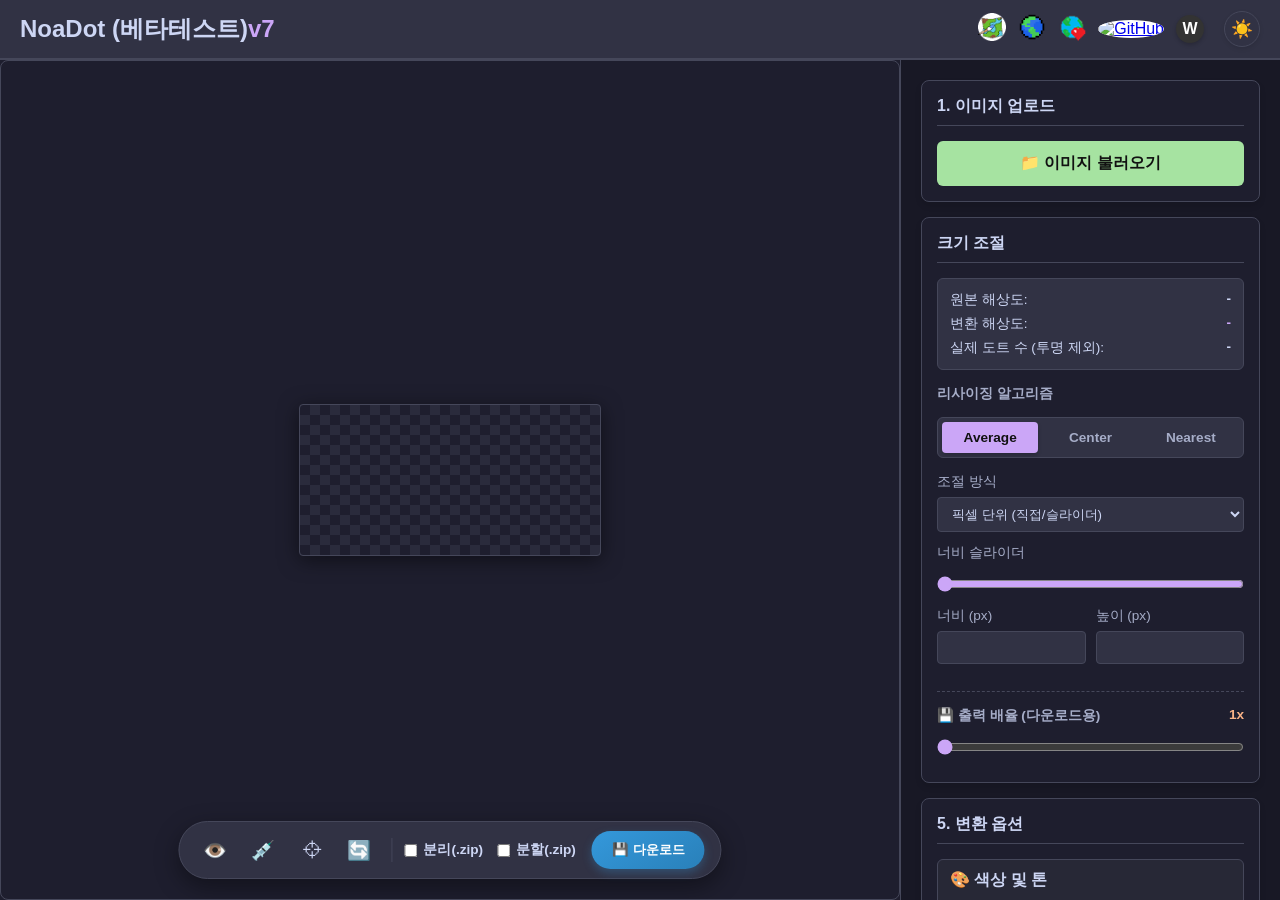
==== commit 6a4e79ad: "new noadot betatest" ====
--- a/index.html
+++ b/index.html
@@ -2,754 +2,22 @@
 <html lang="ko">
 <head>
     <meta charset="UTF-8">
-    <meta name="viewport" content="width=device-width, initial-scale=1.0, maximum-scale=1.0, user-scalable=no"> <title data-lang-key="app_title">NoaDot - 이미지/텍스트 변환기</title>
-    <meta http-equiv="Content-Security-Policy" content="
-    script-src 'self' 'unsafe-inline' 'unsafe-eval' https://www.gstatic.com https://cdn.firebase.com https://cdnjs.cloudflare.com; 
-    connect-src 'self' wss://*.firebaseio.com https://*.firebaseio.com https://*.googleapis.com https://www.gstatic.com https://cdnjs.cloudflare.com;">
-    <link rel="stylesheet" href="style.css">
-    <script src="https://www.gstatic.com/firebasejs/9.6.1/firebase-app-compat.js"></script>
-    <script src="https://www.gstatic.com/firebasejs/9.6.1/firebase-firestore-compat.js"></script>
+    <meta name="viewport" content="width=device-width, initial-scale=1.0">
+    <title>NoaDot v7 - Remake</title>
+    <link rel="stylesheet" href="styles/variables.css">
+    <link rel="stylesheet" href="styles/reset.css">
+    <link rel="stylesheet" href="styles/layout.css">
     
-    <script>
-        const firebaseConfig = {
-            apiKey: "AIzaSyC8o-GgPjhBepBUs3HF3cD7XMXP9-haUgI",
-            authDomain: "noadot-commet-system.firebaseapp.com",
-            projectId: "noadot-commet-system",
-            storageBucket: "noadot-commet-system.firebasestorage.app",
-            messagingSenderId: "335432879892",
-            appId: "1:335432879892:web:62197c9dfef7a4bfd17c01"
-        };
-        const app = firebase.initializeApp(firebaseConfig);
-        const db = app.firestore();
-        const COMMENTS_COLLECTION = "noadot_comments";
-    </script>
-    <script src="https://cdnjs.cloudflare.com/ajax/libs/jszip/3.10.1/jszip.min.js"></script>
-    <script src="https://cdnjs.cloudflare.com/ajax/libs/FileSaver.js/2.0.5/FileSaver.min.js"></script>
-</head>
+    <link rel="stylesheet" href="styles/components/header.css">
+    <link rel="stylesheet" href="styles/components/viewer.css">
+    <link rel="stylesheet" href="styles/components/sidebar.css">
+    <link rel="stylesheet" href="styles/components/engine.css">
+    <link rel="stylesheet" href="styles/components/palettes.css">
+    <link rel="stylesheet" href="styles/components/kmeans.css">
+    </head>
 <body>
-    <div id="maintenanceModal" class="modal-overlay" style="display: none; z-index: 9999;">
-        <div class="modal-content" style="max-width: 450px; padding: 30px; text-align: center;">
-            <h2 id="maintenanceTitle" style="color: #ff4757; border: none; margin-bottom: 15px;">🚧 System Rework 🚧</h2>
-            
-            <div id="maintenanceMsgKo" style="display: none; margin-bottom: 25px; line-height: 1.6; color: var(--text-main);">
-                <p>현재 <b>Noadot</b>은 최적화 및 대규모 리워크 작업(공사)을 진행 중입니다.</p>
-                <p style="color: #ff4757; font-weight: bold; margin-top: 10px;">사용은 가능하지만, 변환 결과가 불안정하거나 일부 기능이 정상 작동하지 않을 수 있습니다.</p>
-                <p style="margin-top: 15px; font-size: 0.9em; color: var(--text-muted);">
-                    안정적인 도트 변환이 필요하시다면,<br> <a href="https://noipung.github.io/wdot/" target="_blank" style="color: #4A90E2; font-weight: bold; text-decoration: underline;">Wdot</a> 사용을 권장합니다.
-                </p>
-            </div>
+    <div id="app-root"></div>
 
-            <div id="maintenanceMsgEn" style="display: none; margin-bottom: 25px; line-height: 1.6; color: var(--text-main);">
-                <p><b>Noadot</b> is currently undergoing a major engine rework and optimization.</p>
-                <p style="color: #ff4757; font-weight: bold; margin-top: 10px;">You can still use the app, but please note that conversion results may be unstable or some features may not work as expected.</p>
-                <p style="margin-top: 15px; font-size: 0.9em; color: var(--text-muted);">
-                    For stable pixel art conversion,<br>we recommend using the <a href="https://noipung.github.io/wdot/" target="_blank" style="color: #4A90E2; font-weight: bold; text-decoration: underline;">Wdot</a>.
-                </p>
-            </div>
-
-            <div style="display: flex; gap: 10px; justify-content: center; margin-top: 20px;">
-                <button id="btnLeaveSite" class="analyze-button" style="background-color: #6c757d; flex: 1;">돌아가기 (Leave)</button>
-                <button id="btnContinueSite" class="analyze-button" style="background-color: #4A90E2; flex: 1;">계속하기 (Continue)</button>
-            </div>
-        </div>
-    </div>
-    
-    <div class="app-container" id="appContainer">
-
-<div class="app-container">
-    <div class="left-panel">
-        <header class="main-header">
-            <h1 data-lang-key="app_header">🎨 NoaDot</h1>
-            <div class="header-controls" style="display: flex; align-items: center; gap: 10px;">
-                <div class="external-links">
-                    <a href="https://www.geopixels.net/" target="_blank" title="GeoPixels"><img src="geopixels-logo.png" alt="GeoPixels Logo"></a>
-                    <a href="https://wplace.live/" target="_blank" title="Wplace"><img src="wplace-logo.png" alt="Wplace Logo"></a>
-                    <a href="https://youplace.live/" target="_blank" title="youplace"><img src="youplace-logo.png" alt="youplace Logo"></a>
-                    <a href="https://github.com/noadot-pixel/noadot-pixel.github.io" target="_blank" title="GitHub"><img src="https://github.githubassets.com/images/modules/logos_page/GitHub-Mark.png" alt="GitHub"></a>
-                    <a href="https://noipung.github.io/wdot/" target="_blank" title="Wdot Color Engine" class="text-icon-link"><span class="wdot-icon">W</span></a>
-                </div>
-                
-                <div class="link-separator"></div>
-                
-                <div id="language-switcher" class="language-switcher">
-                    <button data-lang="ko" class="active">KR</button>
-                    <button data-lang="en">EN</button>
-                </div>
-
-                <div class="link-separator desktop-only"></div>
-                <button id="darkModeToggle" class="theme-toggle-btn desktop-only" title="테마 변경">🌙 다크 모드</button>
-
-                <button id="topModeToggleBtn" class="top-action-btn mobile-only" title="모드 전환" style="margin-left: 8px;">T</button>
-            </div>
-        </header>
-
-        <div class="left-panel-content">
-            <div id="text-editor-panel" style="display: none;">
-                <div class="editor-toolbar">
-                    <button class="style-btn" data-style="bold" title="굵게" data-lang-key="text_bold" data-tooltip-key="tooltip_bold"><b>B</b></button>
-                    <button class="style-btn" data-style="italic" title="기울임" data-lang-key="text_italic" data-tooltip-key="tooltip_italic"><i>I</i></button>
-                </div>
-                <textarea id="editor-textarea" data-lang-placeholder="placeholder_text_editor" placeholder="여기에 텍스트를 입력하세요..."></textarea>
-            </div>
-            
-            <section id="result-area">
-                <div id="convertedCanvasContainer">
-
-                    <div id="top-ui-container">
-                        <div id="metadata-info-display"></div>
-                        <div class="top-right-ui">
-                            <div id="zoomLevelDisplay">100%</div>
-                            <div id="loading-indicator"></div>
-                        </div>
-                    </div>
-                    
-                    <div id="placeholder-ui">
-                        <svg class="upload-icon" viewBox="0 0 24 24"><path d="M19.35 10.04C18.67 6.59 15.64 4 12 4 9.11 4 6.6 5.64 5.35 8.04 2.34 8.36 0 10.91 0 14c0 3.31 2.69 6 6 6h13c2.76 0 5-2.24 5-5 0-2.64-2.05-4.78-4.65-4.96zM14 13v4h-4v-4H7l5-5 5 5h-3z"/></svg>
-                        <p data-lang-key="placeholder_image_upload">창 클릭 혹은 이미지를 화면으로 드래그</p>
-                    </div>
-                    
-                    <canvas id="convertedCanvas"></canvas>
-                </div>
-            </section>
-        </div>
-    </div>
-
-    <div class="right-panel" id="mainRightPanel">
-        <div class="sheet-handle mobile-only"></div>
-
-        <section class="main-mode-switcher desktop-only">
-            <h2 data-lang-key="section_mode">1. 모드 선택</h2>
-            <div class="radio-toggle main-toggle">
-                <input type="radio" id="imageMode" name="appMode" value="image" checked>
-                <label for="imageMode" data-lang-key="mode_image">🖼️ 이미지</label>
-                <input type="radio" id="textMode" name="appMode" value="text">
-                <label for="textMode" data-lang-key="mode_text">✏️ 텍스트</label>
-            </div>
-        </section>
-
-        <div id="image-controls">
-            <input type="file" id="imageUpload" accept="image/png, image/jpeg, image/gif" hidden>
-            <button id="reuploadBtn" class="analyze-button" style="width: 100%; margin-bottom: 15px; background-color: #28a745; color: white; font-weight: bold; padding: 10px 0; font-size: 1.1em; border: none; border-radius: 6px; cursor: pointer; box-shadow: 0 2px 4px rgba(0,0,0,0.1);" data-lang-key="btn_reupload">
-                📁 다른 이미지 불러오기
-            </button>
-            <div id="imageInfoPanel" class="image-info-group" style="display: none; background: rgba(255,255,255,0.5); padding: 10px; border-radius: 8px; margin-bottom: 15px; border: 1px solid #ddd;">
-                <div style="font-size: 13px; color: #555; margin-bottom: 4px;">
-                    <span data-lang-key="info_original_size">원본 크기</span>: 
-                    <strong id="originalDimensions">0 x 0 px</strong>
-                </div>
-                <div style="font-size: 14px; margin-bottom: 4px;">
-                    <span data-lang-key="info_converted_size">변환 크기</span>: 
-                    <strong id="convertedDimensions" style="font-weight: 900; color: #333;">0 x 0 px</strong>
-                </div>
-                <div style="font-size: 12px; color: #666;">
-                    <span data-lang-key="info_total_pixels">총 픽셀 수</span>: 
-                    <strong id="totalPixelCount" style="font-weight: 900; color: #333; font-size: 13px;">0</strong>
-                </div>
-            </div>
-            
-            <section id="resize-section-group">
-                <h2 data-lang-key="section_resize">2. 크기 조절</h2>
-                <fieldset id="scaleControlsFieldset" disabled>
-                    <div class="control-group">
-                        <label for="scaleModeSelect" data-lang-key="resize_mode" data-tooltip-key="tooltip_resize_mode">조절 방식</label>
-                        <select id="scaleModeSelect">
-                            <option value="pixel" data-lang-key="resize_pixel">픽셀 단위</option>
-                            <option value="ratio" data-lang-key="resize_ratio">비율 단위</option>
-                        </select>
-                    </div>
-                    <div id="ratio-scale-controls" class="hidden">
-                        <div class="control-group">
-                            <label for="scaleSlider"><span data-lang-key="resize_scale_ratio">축소 배율</span>: <span id="scaleValue">1.00x</span></label>
-                            <input type="range" id="scaleSlider" min="0" max="76" value="0" step="1">
-                        </div>
-                    </div>
-                    <div id="pixel-scale-controls">
-                         <div class="control-group">
-                            <label for="pixelScaleSlider" data-lang-key="resize_pixel_amount" data-tooltip-key="tooltip_pixel_scale">픽셀 축소량</label>
-                            <input type="range" id="pixelScaleSlider" min="0" value="0">
-                        </div>
-                        <div class="control-group scale-control-group">
-                            <div class="scale-input-wrapper">
-                                <span class="scale-label" data-lang-key="resize_width">너비</span><input type="number" id="scaleWidth" min="1">
-                                <div class="scale-buttons"><button class="scale-mod-btn" data-target="scaleWidth" data-amount="-1">-</button><button class="scale-mod-btn" data-target="scaleWidth" data-amount="1">+</button></div>
-                            </div>
-                            <div class="scale-input-wrapper">
-                                <span class="scale-label" data-lang-key="resize_height">높이</span><input type="number" id="scaleHeight" min="1">
-                                <div class="scale-buttons"><button class="scale-mod-btn" data-target="scaleHeight" data-amount="-1">-</button><button class="scale-mod-btn" data-target="scaleHeight" data-amount="1">+</button></div>
-                            </div>
-                        </div>
-                    </div>
-                    <div class="control-group" style="border-top: 1px dashed #ccc; padding-top: 15px; margin-top: 15px;">
-                        <label for="exportScaleSlider" data-tooltip-key="tooltip_export_scale">
-                            <span data-lang-key="resize_output_scale">출력 배율</span>: 
-                            <span id="exportScaleValue">1x</span>
-                            <span data-lang-key="size_change_download" style="font-size:12px; font-weight:normal; color:#666; margin-left:5px;">(다운로드 시 적용)</span>
-                        </label>
-                        <input type="range" id="exportScaleSlider" min="1" max="10" value="1" step="1">
-                    </div>
-                </fieldset>
-            </section>
-        </div>
-
-        <section id="ai-preset-section" class="option-section">
-            <h2 data-lang-key="section_ai_preset">✨ 프리셋 추천</h2>
-            <button id="getStyleRecommendationsBtn" class="analyze-button main-big-btn" disabled>
-                <span style="font-size: 1.5em;" data-lang-key="preset_recommended">프리셋 추천</span>
-            </button>
-            <div class="preset-sub-button-group">
-                <button id="savePresetBtn" data-lang-key="preset_save" class="sub-preset-btn" style="background-color: #17a2b8;">현재 설정<br>저장하기</button>
-                <button id="loadPresetBtn" data-lang-key="preset_load" class="sub-preset-btn" style="background-color: #6c757d;">프리셋<br>불러오기</button>
-                <button id="myPresetsBtn" data-lang-key="preset_storage" class="sub-preset-btn" style="background-color: #fd7e14;">프리셋<br>보관함</button>
-            </div>
-            <input type="file" id="presetUpload" accept=".json" hidden>
-        </section>
-        
-        <div id="text-controls" style="display: none;">
-            <section id="text-style-section">
-                <h2 data-lang-key="section_text_style">2. 텍스트 스타일</h2>
-                <div class="control-group font-controls" style="margin-bottom: 10px; display: flex; flex-direction: column; align-items: stretch;">
-                    <label for="fontSelect" style="font-size: 12px; font-weight: bold; margin-bottom: 5px;">폰트 선택</label>
-                    <div style="display: flex; gap: 5px;">
-                        <select id="fontSelect" style="flex: 1; padding: 5px; border-radius: 4px; border: 1px solid #ccc; font-size: 13px;">
-                            <option value="Malgun Gothic">맑은 고딕</option> 
-                            <option value="Gulim">굴림</option> 
-                            <option value="Dotum">돋움</option> 
-                            <option value="Arial">Arial</option> 
-                            <option value="Verdana">Verdana</option>
-                        </select>
-                        <button id="uploadFontBtn" title="폰트 파일 업로드" data-lang-key="text_upload_font" style="padding: 5px 10px; border-radius: 4px; border: 1px solid #007bff; background: #007bff; color: white; cursor: pointer; font-size: 12px; font-weight: bold;">폰트+</button>
-                        <input type="file" id="fontUpload" accept=".ttf, .otf, .woff, .woff2" hidden>
-                    </div>
-                </div>
-                <div class="control-group" style="margin-bottom: 10px;">
-                    <label for="fontSizeSlider" style="font-size: 12px; font-weight: bold; display: flex; justify-content: space-between; margin-bottom: 5px;">
-                        <span data-lang-key="text_font_size">글자 크기</span>
-                        <span style="color: #007bff;"><span id="fontSizeValue">15</span>px</span>
-                    </label>
-                    <input type="range" id="fontSizeSlider" min="8" max="100" value="15" style="width: 100%;">
-                </div>
-                <div class="control-group" style="margin-bottom: 10px;">
-                    <label for="letterSpacingSlider" style="font-size: 12px; font-weight: bold; display: flex; justify-content: space-between; margin-bottom: 5px;">
-                        <span data-lang-key="text_letter_spacing">자간</span>
-                        <span style="color: #007bff;"><span id="letterSpacingValue">0</span>px</span>
-                    </label>
-                    <input type="range" id="letterSpacingSlider" min="-5" max="20" value="0" style="width: 100%;">
-                </div>
-                <div class="control-group" style="margin-bottom: 10px;">
-                    <label for="textLineHeightSlider" style="font-size: 12px; font-weight: bold; display: flex; justify-content: space-between; margin-bottom: 5px;">
-                        <span data-lang-key="text_line_height">줄 간격</span>
-                        <span style="color: #007bff;"><span id="textLineHeightValue">1.5</span>x</span>
-                    </label>
-                    <input type="range" id="textLineHeightSlider" min="10" max="30" value="15" step="1" style="width: 100%;">
-                </div>
-                <div class="control-group" style="margin-bottom: 10px;">
-                    <label for="paddingSlider" style="font-size: 12px; font-weight: bold; display: flex; justify-content: space-between; margin-bottom: 5px;">
-                        <span data-lang-key="text_padding">여백</span>
-                        <span style="color: #007bff;"><span id="paddingValue">10</span>px</span>
-                    </label>
-                    <input type="range" id="paddingSlider" min="0" max="50" value="10" style="width: 100%;">
-                </div>
-                <div class="control-group" style="margin-bottom: 10px;">
-                    <label for="strokeWidthSlider" style="font-size: 12px; font-weight: bold; display: flex; justify-content: space-between; margin-bottom: 5px;">
-                        <span data-lang-key="text_stroke_width">테두리 두께</span>
-                        <span style="color: #007bff;"><span id="strokeWidthValue">0</span>px</span>
-                    </label>
-                    <input type="range" id="strokeWidthSlider" min="0" max="10" value="0" style="width: 100%;">
-                </div>
-                <div class="control-group color-picker-group" style="margin-bottom: 10px; display: flex; flex-direction: column; align-items: stretch;">
-                    <label for="textColorSelect" data-lang-key="text_color" style="font-size: 12px; font-weight: bold; margin-bottom: 5px;">글자색</label>
-                    <select id="textColorSelect" style="width: 100%; padding: 5px; border-radius: 4px; border: 1px solid #ccc; font-size: 13px;"></select>
-                </div>
-                <div class="control-group color-picker-group" style="margin-bottom: 10px; display: flex; flex-direction: column; align-items: stretch;">
-                    <label for="strokeColorSelect" data-lang-key="text_stroke_color" style="font-size: 12px; font-weight: bold; margin-bottom: 5px;">테두리색</label>
-                    <select id="strokeColorSelect" style="width: 100%; padding: 5px; border-radius: 4px; border: 1px solid #ccc; font-size: 13px;"></select>
-                </div>
-                <div class="control-group color-picker-group" style="margin-bottom: 10px; display: flex; flex-direction: column; align-items: stretch;">
-                    <label for="bgColorSelect" data-lang-key="text_bg_color" style="font-size: 12px; font-weight: bold; margin-bottom: 5px;">배경색</label>
-                    <select id="bgColorSelect" style="width: 100%; padding: 5px; border-radius: 4px; border: 1px solid #ccc; font-size: 13px;"></select>
-                </div>
-                <div class="control-group">
-                    <label data-lang-key="option_text_render_mode">텍스트 외곽선 렌더링</label>
-                    <div class="segmented-control" style="margin-top: 8px;">
-                        <input type="radio" id="renderModeSoft" name="textRenderMode" value="soft" checked>
-                        <label for="renderModeSoft" data-lang-key="mode_soft">부드럽게 (Soft)</label>
-                        <input type="radio" id="renderModeSharp" name="textRenderMode" value="sharp">
-                        <label for="renderModeSharp" data-lang-key="mode_sharp">날카롭게 (Sharp)</label>
-                    </div>
-                </div>
-            </section>
-        </div>
-
-        <section class="option-section" id="main-options-section">
-            <h2 data-lang-key="section_options">3. 변환 옵션</h2>
-
-            <details class="category-details" open>
-                <summary data-lang-key="category_color_and_tone">🎨 색상 및 톤</summary>
-                <div class="details-content">
-                    <div class="control-group" style="margin-bottom: 15px;">
-                        <label for="colorMethodSelect" data-lang-key="option_color_method">색상 계산 방식</label>
-                        <select id="colorMethodSelect">
-                            <option value="rgb" data-lang-key="option_color_method_rgb">RGB - 단순 변환</option>
-                            <option value="oklab" data-lang-key="option_color_method_oklab" selected>OKlab - 색상 보정 변환</option>
-                            <option value="ciede2000" data-lang-key="option_color_method_ciede2000">Wdot - 고품질 변환(웜톤)</option>
-                            <option value="ciede2000-d65" data-lang-key="option_color_method_D65">D65 - 고품질 변환(쿨톤)</option>
-                            <option value="wdot-plus" data-lang-key="option_color_method_Kochanexe">Kochanexe - 픽셀 재배열 변환</option>
-                        </select>
-                    </div>
-
-                    <div class="control-group">
-                        <label for="saturationSlider"><span data-lang-key="option_saturation">채도</span>: <span id="saturationValue">100</span><button class="reset-btn" data-target="saturationSlider" title="초기화">⟳</button></label>
-                        <input type="range" id="saturationSlider" min="0" max="200" value="100">
-                    </div>
-                    <div class="control-group">
-                        <label for="brightnessSlider"><span data-lang-key="option_brightness">밝기</span>: <span id="brightnessValue">0</span><button class="reset-btn" data-target="brightnessSlider" title="초기화">⟳</button></label>
-                        <input type="range" id="brightnessSlider" min="-100" max="100" value="0">
-                    </div>
-                    <div class="control-group">
-                        <label for="contrastSlider"><span data-lang-key="option_contrast">대비</span>: <span id="contrastValue">0</span><button class="reset-btn" data-target="contrastSlider" title="초기화">⟳</button></label>
-                        <input type="range" id="contrastSlider" min="-100" max="100" value="0">
-                    </div>
-                </div>
-            </details>
-
-            <details class="category-details" open>
-                <summary data-lang-key="category_shape_and_texture">🖌️ 형태 및 질감</summary>
-                <div class="details-content">
-                    <div class="control-group checkbox-group" style="margin-bottom: 5px;">
-                        <input type="checkbox" id="applyUpscale">
-                        <label for="applyUpscale" data-lang-key="section_upscale" style="font-weight: bold;">업스케일 (크기 확대)</label>
-                    </div>
-                    <div class="control-group" id="upscaleDropdownGroup" style="display: none; padding-left: 5px; margin-bottom: 15px;">
-                        <label for="upscaleSelect" data-lang-key="option_upscale_multiplier">확대 비율</label>
-                        <select id="upscaleSelect" style="width: 100%; padding: 6px; border-radius: 4px; border: 1px solid #ced4da;">
-                            <option value="1" data-lang-key="upscale_1x" selected>1x (기본, 효과 없음)</option>
-                            <option value="2" data-lang-key="upscale_2x">2x (EPX)</option>
-                            <option value="3" data-lang-key="upscale_3x">3x (EPX)</option>
-                        </select>
-                    </div>
-
-                    <div style="display: none;" class="radio-toggle" id="upscale-control-group">
-                        <input type="radio" id="upscale1x" name="upscaleMode" value="1" checked>
-                        <input type="radio" id="upscale2x" name="upscaleMode" value="2">
-                        <input type="radio" id="upscale3x" name="upscaleMode" value="3">
-                    </div>
-
-                    <div class="control-group checkbox-group" style="margin-bottom: 10px; border-top: 1px dashed #ccc; padding-top: 10px;">
-                        <input type="checkbox" id="celShadingApply">
-                        <label for="celShadingApply" style="font-weight: bold;" data-lang-key="option_cartoon_filter">만화 스타일 필터 (Cel Shading)</label>
-                    </div>
-
-                    <div id="celShadingOptions" class="sub-options" style="display: none; padding-left: 5px;">
-                        <fieldset class="sub-fieldset" style="margin-bottom: 8px;">
-                            <legend data-lang-key="cartoon_section_quant">색상 추출 (Quantization)</legend>
-                            <div class="control-group">
-                                <label for="celShadingAlgorithmSelect" data-lang-key="cartoon_algorithm">알고리즘</label>
-                                <select id="celShadingAlgorithmSelect">
-                                    <option value="kmeans" selected data-lang-key="option_kmeans">K-Means (기본 - 균형잡힘)</option>
-                                    <option value="wu" data-lang-key="option_wu">Wu's Algorithm (최고 품질 - 추천)</option>
-                                    <option value="mediancut" data-lang-key="option_mediancut">Median Cut (대중적)</option>
-                                    <option value="octree" data-lang-key="option_octree">Octree (빠름)</option>
-                                    <option value="popularity" data-lang-key="option_popularity">Popularity (빈도수 - 단순함)</option>
-                                </select>
-                            </div>
-                            <div class="control-group">
-                                <label for="celShadingLevelsSlider"><span data-lang-key="cartoon_color_level">색상 레벨</span>: <span id="celShadingLevelsValue">8</span></label>
-                                <input type="range" id="celShadingLevelsSlider" min="2" max="256" value="24">
-                            </div>
-                            <div class="control-group">
-                                <label for="celShadingColorSpaceSelect" data-lang-key="cartoon_quant_space">색 공간</label>
-                                <select id="celShadingColorSpaceSelect">
-                                    <option value="oklab" data-lang-key="space_oklab">고품질 (OKLab)</option>
-                                    <option value="rgb" data-lang-key="space_rgb">일반 (RGB)</option>
-                                </select>
-                            </div>
-                            <div class="control-group" style="justify-content: flex-end; margin-top: 5px;">
-                                <button id="celShadingRetryBtn" class="analyze-button" data-lang-key="btn_retry_color_combination" style="width: 100%;">
-                                    🎲 다른 색상 조합 시도
-                                </button>
-                            </div>
-                        </fieldset>
-
-                        <fieldset class="sub-fieldset">
-                            <legend data-lang-key="cartoon_section_outline">외곽선 (Outline)</legend>
-                            <div class="control-group checkbox-group" style="padding-left: 0; margin-bottom: 0;">
-                                <input type="checkbox" id="celShadingOutline">
-                                <label for="celShadingOutline" data-lang-key="cartoon_show_outline">외곽선 표시</label>
-                            </div>
-                            <div id="celShadingOutlineOptions" style="display: none; margin-top: 10px; border-top: 1px solid #eee; padding-top: 10px;">
-                                <div class="control-group">
-                                    <label for="celShadingOutlineThresholdSlider"><span data-lang-key="cartoon_outline_threshold">외곽선 민감도</span>: <span id="celShadingOutlineThresholdValue">50</span></label>
-                                    <input type="range" id="celShadingOutlineThresholdSlider" min="10" max="150" value="50">
-                                </div>
-                                <div class="control-group color-picker-group">
-                                    <label for="celShadingOutlineColorSelect" data-lang-key="cartoon_outline_color">외곽선 색상</label>
-                                    <select id="celShadingOutlineColorSelect"></select>
-                                </div>
-                            </div>
-                        </fieldset>
-
-                        <fieldset class="sub-fieldset" id="geoSmartRecommendSection" style="display: none; margin-bottom: 8px; border-color: #4A90E2;">
-                            <legend style="color: #4A90E2; font-weight: bold;" data-lang-key="cartoon_section_smart_recommend">✨ 스마트 추천 (GeoPixels 전용)</legend>
-                            <div style="margin-bottom: 8px; font-size: 11px; color: #555;" data-lang-key="cartoon_smart_recommend_desc">
-                                원본 이미지에 맞춰 기존 팔레트에 없는 최적의 색상을 자동 추출 및 등록합니다.
-                            </div>
-                            <button id="geoSmartRegisterBtn" class="analyze-button" style="width: 100%; background-color: #4A90E2; color: white; border: none; font-weight: bold; padding: 8px 0;" data-lang-key="smart_Extraction_button">
-                                🎨 K-Means 스마트 팔레트 가져오기
-                            </button>
-                        </fieldset>
-                    </div>
-
-                    <div id="texture-group">
-                        <div class="control-group" id="dither-select-container">
-                            <label for="ditheringAlgorithmSelect" data-lang-key="option_dithering">질감 효과 (디더링/패턴)</label>
-                            <select id="ditheringAlgorithmSelect">
-                                <option value="none" selected data-lang-key="dithering_none">사용 안함</option>
-                                <optgroup label="오차 확산 (자연스러운 노이즈)" data-lang-label="dithering_noise_ex">
-                                    <option value="floyd" data-lang-key="dithering_floyd">플로이드-스타인버그</option>
-                                    <option value="sierra" data-lang-key="dithering_sierra">시에라-2</option>
-                                    <option value="atkinson" data-lang-key="dithering_atkinson">애킨슨</option>
-                                </optgroup>
-                                <optgroup label="패턴 적용 (규칙적인 질감)" data-lang-label="dithering_pattern_ex">
-                                    <option value="bayer8x8" data-lang-key="pattern_bayer">점묘화 (베이어 8x8)</option>
-                                    <option value="crosshatch" data-lang-key="pattern_crosshatch">격자 (Crosshatch)</option>
-                                    <option value="vertical" data-lang-key="pattern_vertical">수직선</option>
-                                    <option value="checkerboard" data-lang-key="pattern_checkerboard">체커보드</option>
-                                    <option value="diagonal_right" data-lang-key="pattern_diagonal_right">대각선 (↘)</option>
-                                    <option value="diagonal_left" data-lang-key="pattern_diagonal_left">대각선 (↙)</option>
-                                    <option value="brick" data-lang-key="pattern_brick">벽돌</option>
-                                </optgroup>
-                            </select>
-                        </div>
-                        
-                        <div class="control-group" id="dithering-strength-group" style="display: none;">
-                            <label for="ditheringSlider"><span data-lang-key="option_dithering_strength">디더링 강도</span>: <span id="ditheringValue">0</span></label>
-                            <input type="range" id="ditheringSlider" min="0" max="100" value="0">
-                        </div>
-
-                        <div class="control-group" id="pattern-size-group" style="display: none;">
-                            <label for="patternSizeSlider"><span data-lang-key="pattern_size">패턴 크기</span>: <span id="patternSizeValue">4</span></label>
-                            <input type="range" id="patternSizeSlider" min="1" max="32" value="1">
-                        </div>
-                        
-                        <div class="control-group checkbox-group" style="margin-top: 10px;">
-                            <input type="checkbox" id="applyRefinement">
-                            <label for="applyRefinement" data-lang-key="option_apply_refinement" style="font-weight: bold;">면 평탄화 (외곽선 유지)</label>
-                        </div>
-                        
-                        <div id="refinementOptions" class="sub-options" style="display: none; padding-left: 5px;">
-                            <div class="control-group">
-                                <label for="refinementSlider" data-lang-key="label_refinement_strength">평탄화 강도: <span id="refinementValue">50</span></label>
-                                <input type="range" id="refinementSlider" min="1" max="100" value="10">
-                            </div>
-                        </div>
-
-                        <div class="control-group checkbox-group" style="margin-top: 15px;">
-                            <input type="checkbox" id="applyGradient">
-                            <label for="applyGradient" data-lang-key="option_apply_gradient" style="font-weight: bold;">투명도 그라데이션 적용</label>
-                        </div>
-                        <div id="gradientOptions" class="sub-options" style="display: none; padding-left: 5px; padding-bottom: 10px;">
-                            <div class="control-group">
-                                <label for="gradientTypeSelect" data-lang-key="gradient_type">스타일</label>
-                                <select id="gradientTypeSelect">
-                                    <option value="bayer" selected>패턴 (Bayer)</option>
-                                    <option value="floyd">부드럽게 (Floyd)</option>
-                                    <option value="sierra">시에라 (Sierra)</option>
-                                    <option value="atkinson">거칠게 (Atkinson)</option>
-                                </select>
-                            </div>
-                            <div class="control-group">
-                                <label for="gradientDitherSizeSlider"><span data-lang-key="gradient_dither_size">입자 크기</span>: <span id="gradientDitherSizeValue">1</span>px</label>
-                                <input type="range" id="gradientDitherSizeSlider" min="1" max="16" value="1">
-                            </div>
-                            <div class="control-group">
-                                <label for="gradientAngleSlider"><span data-lang-key="gradient_angle">각도</span>: <span id="gradientAngleValue">0</span>°</label>
-                                <input type="range" id="gradientAngleSlider" min="0" max="360" value="0">
-                            </div>
-                            <div class="control-group">
-                                <label for="gradientStrengthSlider"><span data-lang-key="gradient_strength">강도</span>: <span id="gradientStrengthValue">100</span>%</label>
-                                <input type="range" id="gradientStrengthSlider" min="0" max="100" value="100">
-                            </div>
-                        </div>
-
-                        <div class="control-group checkbox-group" style="margin-top: 15px;">
-                            <input type="checkbox" id="applyOutlineExpansion">
-                            <label for="applyOutlineExpansion" data-lang-key="option_outline_expansion" style="font-weight: bold;">외곽선 보강 (PixelOE)</label>
-                        </div>
-
-                        <div class="control-group checkbox-group" style="margin-top: 15px;">
-                            <input type="checkbox" id="applySmartSampling">
-                            <label for="applySmartSampling" data-lang-key="option_smart_sampling" style="font-weight: bold;">지능형 샘플링 (Contrast AF)</label>
-                        </div>
-                    </div>
-                </div>
-            </details>
-
-            <details class="category-details advanced-settings">
-                <summary data-lang-key="category_advanced_options">⚙️ 고급/기타 설정 (Advanced)</summary>
-                <div class="details-content">
-                    <div class="control-group checkbox-group">
-                        <input type="checkbox" id="chkSharpResizing" checked>
-                        <label for="chkSharpResizing" data-lang-key="label_sharp_resizing" style="font-weight: bold;">선명한 리사이징 (픽셀 보정)</label>
-                    </div>
-                </div>
-            </details>
-        </section>
-
-        <div id="palette-section-group">
-            <section class="mode-switcher">
-                <h2 data-lang-key="section_palette">4. 팔레트 선택</h2>
-                <div class="radio-toggle">
-                    <input type="radio" id="geopixelsMode" name="paletteMode" value="geopixels" checked>
-                    <label for="geopixelsMode">GeoPixels</label>
-                    <input type="radio" id="wplaceMode" name="paletteMode" value="wplace">
-                    <label for="wplaceMode">Wplace</label>
-                    <input type="radio" id="uplaceMode" name="paletteMode" value="uplace">
-                    <label for="uplaceMode">youplace</label>
-                </div>
-            </section>
-
-            <div class="palette-collection">
-                <div id="geopixels-controls">
-                    <details open class="palette-category"><summary><span class="palette-status-icon" data-target="geoPixelColors"></span><span data-lang-key="palette_geopixels_default">GeoPixels 기본 팔레트</span></summary><div class="palette-section"><div class="palette-buttons" id="geoPixelColors"></div></div></details>
-                    <details class="palette-category"><summary><span class="palette-status-icon" data-target="wplaceFreeColorsInGeo,wplacePaidColorsInGeo"></span><span data-lang-key="palette_use_wplace">Wplace 팔레트 사용하기</span></summary><div class="palette-section"><div class="control-group checkbox-group"><input type="checkbox" id="useWplaceInGeoMode"><label for="useWplaceInGeoMode" data-lang-key="palette_use_wplace_in_geo">GeoPixels 모드에서 Wplace 팔레트 함께 사용</label></div><div id="wplace-palette-in-geo" style="display: none;"><h4 data-lang-key="palette_wplace_free">Wplace 무료</h4><div class="palette-buttons" id="wplaceFreeColorsInGeo"></div><h4 style="margin-top:15px;" data-lang-key="palette_wplace_paid">Wplace 유료</h4><div class="palette-buttons" id="wplacePaidColorsInGeo"></div></div></div></details>
-                </div>
-                <div id="wplace-controls" style="display: none;">
-                    <details open class="palette-category"><summary><span class="palette-status-icon" data-target="wplaceFreeColors"></span><span data-lang-key="palette_wplace_free">Wplace 무료 팔레트</span></summary><div class="palette-section"><div class="palette-buttons" id="wplaceFreeColors"></div></div></details>
-                    <details class="palette-category"><summary><span class="palette-status-icon" data-target="wplacePaidColors"></span><span data-lang-key="palette_wplace_paid">Wplace 유료 팔레트</span></summary><div class="palette-section"><div class="palette-buttons" id="wplacePaidColors"></div></div></details>
-                </div>
-                <div id="uplace-controls" style="display: none;">
-                    <details open class="palette-category"><summary><span class="palette-status-icon" data-target="uplaceColorsList"></span><span data-lang-key="palette_uplace_default">Uplace 팔레트</span></summary><div class="palette-section"><div class="palette-buttons" id="uplaceColorsList"></div></div></details>
-                </div>
-            </div>
-
-            <details open class="palette-category user-palette" id="user-palette-section">
-                <summary><span class="palette-status-icon" data-target="addedColors"></span><span data-lang-key="palette_user">사용자 팔레트</span></summary>
-                
-                <div id="recommendation-section" class="palette-section">
-                    <h2 data-lang-key="section_color_extract">색상 추출 추천</h2>
-                    <div id="extractControlWrapper" style="display: flex; flex-direction: column; align-items: stretch; margin-bottom: 10px;">
-                        <div style="display:flex; justify-content:flex-end;">
-                            <label style="font-size: 12px; font-weight: bold; color: #555; cursor: pointer; display: flex; align-items: center; gap: 5px;">
-                                <input type="checkbox" id="toggleExtractCheckbox"> <span data-lang-key="extract_advanced">고급 색상 추출</span>
-                            </label>
-                        </div>
-                        <div id="extractControlPanel" style="display: none; flex-direction: column; background: #f8f9fa; padding: 10px; border-radius: 8px; border: 1px solid #e0e0e0; box-shadow: 0 1px 3px rgba(0,0,0,0.05); margin-top: 6px;">
-                            <div style="display: flex; align-items: center; justify-content: space-between; gap: 10px; margin-bottom: 8px;">
-                                <div style="display: flex; align-items: center; gap: 8px; flex: 1;">
-                                    <span style="font-size: 12px; color: #555; font-weight: bold; white-space: nowrap; width: 55px; text-align: right;"><span id="extractPercentValue" style="color: #007bff;">0.00</span>%</span>
-                                    <input type="range" id="extractNumberSlider" min="0" max="10" value="0" step="1" style="flex: 1; margin: 0; cursor: pointer;">
-                                </div>
-                                <button id="extractAllColorsBtn" data-lang-key="btn_add_extracted" style="padding: 6px 10px; border-radius: 5px; border: none; background: #2ecc71; color: white; font-size: 11px; font-weight: bold; cursor: pointer;">추가하기</button>
-                            </div>
-                            <div style="display: flex; align-items: center; justify-content: space-between; background: #fff; padding: 4px 8px; border-radius: 6px; border: 1px solid #ddd;">
-                                <div style="display: flex; gap: 4px;" id="extractStepGroup">
-                                    <button class="step-btn active" data-step="1" data-lang-key="btn_add_1">1개</button>
-                                    <button class="step-btn" data-step="10" data-lang-key="btn_add_10">10개</button>
-                                    <button class="step-btn" data-step="100" data-lang-key="btn_add_100">100개</button>
-                                    <button class="step-btn" data-step="1000" data-lang-key="btn_add_1000">1000개</button>
-                                </div>
-                                <div style="display: flex; gap: 4px;">
-                                    <button id="extractMinusBtn" style="width: 28px; height: 24px; border: 1px solid #ccc; background: #f8f9fa; border-radius: 4px; font-weight: bold; color: #333; cursor: pointer; display: flex; align-items: center; justify-content: center; line-height: 1;">-</button>
-                                    <button id="extractPlusBtn" style="width: 28px; height: 24px; border: 1px solid #ccc; background: #f8f9fa; border-radius: 4px; font-weight: bold; color: #333; cursor: pointer; display: flex; align-items: center; justify-content: center; line-height: 1;">+</button>
-                                </div>
-                            </div>
-                            <div id="extractWarningBox" style="margin-top: 8px; font-size: 11px; font-weight: bold; color: #2e7d32; display: flex; align-items: center; justify-content: space-between; padding: 6px 10px; border-radius: 4px; background: #e8f5e9; border: 1px solid #c8e6c9; transition: all 0.2s;">
-                                <span data-lang-key="extract_new_colors">새로 추가될 색상:</span>
-                                <span style="font-size: 13px; font-weight: 900;"><span id="extractCountValue">0</span> <span data-lang-key="unit_items">개</span></span>
-                            </div>
-                        </div>
-                    </div>
-
-                    <div id="recommendation-report-container" class="recommendation-report-area" style="display: none;"></div>
-                    <div id="recommendedColorsPlaceholder" class="placeholder-section" style="margin-top: 15px;" data-lang-key="placeholder_recommend">이미지를 업로드하면<br>추천 색상이 표시됩니다.</div>
-                </div>
-
-                <div id="user-defined-palette" class="palette-section">
-                    <h2 data-lang-key="palette_added_colors">추가한 색상</h2>
-                    <div id="paletteSortWrapper" style="display: flex; align-items: center; justify-content: space-between; width: 100%; margin: 10px 0;">
-                        <div style="display: flex; align-items: center; gap: 5px;">
-                            <svg width="14" height="14" viewBox="0 0 24 24" fill="none" stroke="#666" stroke-width="2" stroke-linecap="round" stroke-linejoin="round"><polygon points="22 3 2 3 10 12.46 10 19 14 21 14 12.46 22 3"></polygon></svg>
-                            <select id="paletteSortSelect" style="border: none; background: transparent; font-size: 12px; color: #555; cursor: pointer; outline: none; font-weight: bold; padding-right: 0;">
-                                <optgroup data-lang-label="sort_group_default" label="기본"><option value="default" data-lang-key="sort_option_default">등록 순서</option></optgroup>
-                                <optgroup data-lang-label="sort_group_usage" label="사용량"><option value="usage_desc" data-lang-key="sort_option_usage_desc">많은 순 (▼)</option><option value="usage_asc" data-lang-key="sort_option_usage_asc">적은 순 (▲)</option></optgroup>
-                                <optgroup data-lang-label="sort_group_brightness" label="밝기"><option value="bright_desc" data-lang-key="sort_option_bright_desc">밝은 순 (White▼)</option><option value="bright_asc" data-lang-key="sort_option_bright_asc">어두운 순 (Black▲)</option></optgroup>
-                                <optgroup data-lang-label="sort_group_rgb" label="RGB 값"><option value="r_desc" data-lang-key="sort_option_r_desc">Red 높은 순</option><option value="g_desc" data-lang-key="sort_option_g_desc">Green 높은 순</option><option value="b_desc" data-lang-key="sort_option_b_desc">Blue 높은 순</option></optgroup>
-                            </select>
-                        </div>
-                        <button id="viewModeToggleBtn" style="background: none; border: 1px solid #ccc; border-radius: 4px; cursor: pointer; padding: 4px; display: flex; align-items: center; justify-content: center;" data-lang-tooltip="tooltip_view_mode" title="뷰 모드 변경">
-                            <svg width="14" height="14" viewBox="0 0 24 24" fill="none" stroke="#555" stroke-width="2" stroke-linecap="round" stroke-linejoin="round"><rect x="3" y="3" width="7" height="7"></rect><rect x="14" y="3" width="7" height="7"></rect><rect x="14" y="14" width="7" height="7"></rect><rect x="3" y="14" width="7" height="7"></rect></svg>
-                        </button>
-                    </div>
-                    
-                    <div class="palette-buttons" id="addedColors">
-                        <div class="placeholder-section" data-lang-key="placeholder_add_color">아래에서 직접 색상을 추가하세요.</div>
-                    </div>
-                    <form class="add-color-form" onsubmit="return false;">
-                        <div class="add-color-input-group"><input type="text" id="addHex" data-lang-placeholder="placeholder_hex" placeholder="HEX 코드 입력 (예: #FF595E)"></div>
-                        <span id="hexInputFeedback" class="input-feedback">&nbsp;</span>
-                        <div class="add-color-separator" data-lang-key="palette_or">또는</div>
-                        <div class="add-color-input-group"><input type="number" id="addR" min="0" max="255" placeholder="R"><input type="number" id="addG" min="0" max="255" placeholder="G"><input type="number" id="addB" min="0" max="255" placeholder="B"></div>
-                        <span id="rgbInputFeedback" class="input-feedback">&nbsp;</span>
-                        <button id="addColorBtn" data-lang-key="btn_add">추가</button>
-                    </form>
-                    <button id="resetAddedColorsBtn" class="reset-all-colors-btn" data-lang-key="btn_reset_added_colors">추가한 색상 전체 초기화</button>
-                </div>
-                
-                <div class="palette-section">
-                    <h2 data-lang-key="section_palette_io">팔레트 가져오기/내보내기</h2>
-                    <div class="color-code-section">
-                        <p style="font-size:14px; color:#555; margin:0 0 10px 0;" data-lang-key="info_palette_io">현재 '추가한 색상' 목록을 파일로 저장하거나, 파일에서 불러옵니다.</p>
-                        <div class="button-group-horizontal">
-                            <button id="exportPaletteBtn" data-lang-key="btn_export_palette">파일로 내보내기</button>
-                            <button id="importPaletteBtn" data-lang-key="btn_import_palette">파일에서 불러오기</button>
-                        </div>
-                        <input type="file" id="paletteUpload" accept=".json, .txt" hidden>
-                    </div>
-                </div>
-            </details>
-        </div>
-
-        <section class="download-section">
-            <div id="preset-save-choice-modal" class="hidden modal-overlay">
-                <div class="modal-content">
-                    <h3 data-lang-key="modal_preset_save_title">프리셋을 어떻게 저장하시겠습니까?</h3>
-                    <p style="color:#666; font-size:14px; margin-bottom:20px;" data-lang-key="modal_preset_save_desc">현재 적용된 모든 옵션과 추가된 색상이 저장됩니다.</p>
-                    <div class="modal-buttons-vertical">
-                        <button id="btn-save-to-file" data-lang-key="btn_save_file">📂 파일로 저장하기 (.json)</button>
-                        <button id="btn-save-to-session" data-lang-key="btn_save_session">✨ 스타일 프리셋 목록</button>
-                        <button id="btn-close-save-modal" class="secondary-btn" data-lang-key="btn_close">닫기</button>
-                    </div>
-                </div>
-            </div>
-
-            <div id="preset-name-input-modal" class="hidden modal-overlay">
-                <div class="modal-content">
-                    <h3 data-lang-key="modal_name_title">프리셋 이름 지정</h3>
-                    <p style="color:#666; font-size:14px; margin-bottom:15px;" data-lang-key="modal_name_desc">저장할 프리셋의 이름을 입력해주세요.</p>
-                    <input type="text" id="preset-name-input" placeholder="예: 나만의 흑백 스타일" data-lang-placeholder="placeholder_preset_name" class="full-width-input">
-                    <div class="modal-buttons-horizontal" style="margin-top: 20px;">
-                        <button id="btn-confirm-save-file" data-lang-key="btn_confirm_save">저장하기</button>
-                        <button id="btn-cancel-save-file" class="secondary-btn" data-lang-key="btn_cancel">취소</button>
-                    </div>
-                </div>
-            </div>
-            
-            <button id="downloadBtn" disabled data-lang-key="btn_download">다운로드</button>
-            <div id="download-options-container" style="margin-top: 15px; padding-top: 10px; border-top: 1px solid #eee;">
-                <div class="custom-checkbox-wrapper">
-                    <input type="checkbox" id="chkDownloadWplace" class="custom-checkbox-input">
-                    <label for="chkDownloadWplace" class="custom-checkbox-label">
-                        <span class="checkmark"></span>
-                        <span data-lang-key="label_download_wplace">Wplace 버전으로 다운로드 (.wplace)</span>
-                    </label>
-                </div>
-
-                <div id="wplaceCoordSection" style="display: none; margin-top: 10px; padding: 12px; border: 1px dashed #ccc; border-radius: 6px; background-color: #fcfcfc;">
-                    <div style="font-size: 12px; margin-bottom: 10px; color: #555; font-weight: bold;" data-lang-key="download_wplace_exp">📍 Wplace 타일 및 픽셀 좌표 설정</div>
-                    <div style="display: flex; gap: 10px; margin-bottom: 8px;">
-                        <div class="control-group" style="flex: 1; padding: 0; margin: 0; border: none;">
-                            <label for="wplaceTileX" style="font-size: 11px;" data-lang-key="download_wplace_Tx">타일 X (0~2047)</label>
-                            <input type="number" id="wplaceTileX" value="0" style="width: 100%;">
-                        </div>
-                        <div class="control-group" style="flex: 1; padding: 0; margin: 0; border: none;">
-                            <label for="wplaceTileY" style="font-size: 11px;" data-lang-key="download_wplace_Ty">타일 Y (0~2047)</label>
-                            <input type="number" id="wplaceTileY" value="0" style="width: 100%;">
-                        </div>
-                    </div>
-                    <div style="display: flex; gap: 10px; margin-bottom: 12px;">
-                        <div class="control-group" style="flex: 1; padding: 0; margin: 0; border: none;">
-                            <label for="wplaceLocalX" style="font-size: 11px;" data-lang-key="download_wplace_Pxx">픽셀 X (0~999)</label>
-                            <input type="number" id="wplaceLocalX" value="0" style="width: 100%;">
-                        </div>
-                        <div class="control-group" style="flex: 1; padding: 0; margin: 0; border: none;">
-                            <label for="wplaceLocalY" style="font-size: 11px;" data-lang-key="download_wplace_Pxy">픽셀 Y (0~999)</label>
-                            <input type="number" id="wplaceLocalY" value="0" style="width: 100%;">
-                        </div>
-                    </div>
-                </div>
-                <div class="custom-checkbox-wrapper">
-                    <input type="checkbox" id="chkDownloadUplace" class="custom-checkbox-input">
-                    <label for="chkDownloadUplace" class="custom-checkbox-label">
-                        <span class="checkmark"></span>
-                        <span data-lang-key="label_download_uplace">Uplace 버전으로 다운로드 (.you)</span>
-                    </label>
-                </div>
-                <div class="custom-checkbox-wrapper">
-                    <input type="checkbox" id="chkDownloadSeparated" class="custom-checkbox-input">
-                    <label for="chkDownloadSeparated" class="custom-checkbox-label">
-                        <span class="checkmark"></span>
-                        <span data-lang-key="label_download_separated">색상별 이미지 별도 다운로드 (.zip)</span>
-                    </label>
-                </div>
-                <div class="custom-checkbox-wrapper">
-                    <input type="checkbox" id="chkDownloadSplit" class="custom-checkbox-input">
-                    <label for="chkDownloadSplit" class="custom-checkbox-label">
-                        <span class="checkmark"></span>
-                        <span data-lang-key="label_download_split">도안 분할 다운로드 (.zip)</span>
-                    </label>
-                </div>
-                <div id="split-options" style="display: none; padding-left: 28px; margin-top: 10px; border-left: 2px solid #ddd;">
-                    <div class="control-group" style="margin-bottom: 8px;">
-                        <label style="font-size: 12px; color: #666; display: block; margin-bottom: 4px;" data-lang-key="label_split_count">분할 수 (가로 x 세로)</label>
-                        <div style="display: flex; align-items: center; gap: 5px;">
-                            <input type="number" id="splitCols" value="2" min="1" style="width: 50px; padding: 2px; border: 1px solid #ccc; border-radius: 4px;">
-                            <span style="font-size: 12px;">x</span>
-                            <input type="number" id="splitRows" value="2" min="1" style="width: 50px; padding: 2px; border: 1px solid #ccc; border-radius: 4px;">
-                        </div>
-                    </div>
-                    <div class="custom-checkbox-wrapper">
-                        <input type="checkbox" id="chkMaintainSize" class="custom-checkbox-input">
-                        <label for="chkMaintainSize" class="custom-checkbox-label" style="font-size: 12px;">
-                            <span class="checkmark"></span>
-                            <span data-lang-key="label_maintain_size">원본 사이즈 유지하기 (여백 투명화)</span>
-                        </label>
-                    </div>
-                </div>
-            </div>
-        </section>
-        
-        <section id="comment-entry-section" style="text-align: center; margin: 20px 0;">
-            <button id="open-comment-modal" data-lang-key="COMMENT_MODAL_OPEN_BUTTON" class="comment-open-btn">
-                💬 댓글 달기
-            </button>
-        </section>
-    </div>
-
-    <nav id="mobileBottomNav" class="mobile-bottom-nav mobile-only">
-        <button class="nav-tab" data-target="resize-section-group">📐<span>크기 조절</span></button>
-        <button class="nav-tab" data-target="main-options-section">🎛️<span data-lang-key="section_options">변환 옵션</span></button>
-        <button class="nav-tab" data-target="palette-section-group">🎨<span>팔레트</span></button>
-        <button class="nav-tab" data-target="ai-preset-section">✨<span>프리셋</span></button>
-        <button class="nav-tab" data-target="download-section">📥<span>다운로드</span></button>
-    </nav>
-</div>
-
-<div id="preset-popup-container" class="hidden">
-    <div class="preset-popup-content">
-        <h3 data-lang-key="popup_preset_title">✨ 추천 스타일 프리셋</h3>
-        <div class="preset-scroll-wrapper"></div>
-        <button id="close-preset-popup-btn" class="preset-popup-close" title="닫기">&times;</button>
-    </div>
-</div>
-
-<div id="comment-modal" class="comment-modal-overlay">
-    <div id="modal-content" class="comment-modal-content">
-        <span id="close-comment-modal" class="comment-close-btn">&times;</span>
-        <h2 data-lang-key="COMMENT_MODAL_TITLE" class="comment-modal-title">💬 피드백 및 댓글</h2>
-        <div class="comment-input-area">
-            <h4 data-lang-key="COMMENT_SUBMIT_BUTTON" class="comment-input-title">새 댓글 등록</h4>
-            <input type="text" id="nickname-input" class="comment-input-field" maxlength="20" data-lang-placeholder="COMMENT_INPUT_NICKNAME_PLACEHOLDER">
-            <textarea id="comment-input" class="comment-input-field" rows="3" data-lang-placeholder="COMMENT_INPUT_CONTENT_PLACEHOLDER"></textarea>
-            <button id="submit-comment" data-lang-key="COMMENT_SUBMIT_BUTTON" class="comment-submit-btn" style="float: right;">댓글 등록</button>
-            <div style="clear: both;"></div>
-        </div>
-        <h3 data-lang-key="COMMENT_SECTION_TITLE" class="comment-section-title">전체 댓글</h3>
-        <div id="comments-list" class="comments-list-container"></div>
-    </div>
-</div>
-
-<script type="module" src="js/App.js"></script>
-<script src="js/comment.js"></script>
-<script src="js/mobile-ui.js"></script>
+    <script type="module" src="app.js"></script>
 </body>
 </html>
--- a/styles/variables.css
+++ b/styles/variables.css
@@ -0,0 +1,43 @@
+:root {
+    /* NoaDot 기본 컬러 팔레트 */
+    --bg-main: #1e1e2e;
+    --bg-panel: #181825;
+    --bg-surface: #313244;
+    
+    --text-main: #cdd6f4;
+    --text-sub: #a6adc8;
+    
+    --accent-primary: #cba6f7; /* 메인 보라색 */
+    --accent-success: #a6e3a1; /* 초록색 */
+    --accent-warning: #fab387; /* 주황색 */
+    --accent-danger: #f38ba8;  /* 빨간색 */
+    
+    --border-color: #45475a;
+    
+    --font-base: -apple-system, BlinkMacSystemFont, "Segoe UI", Roboto, "Helvetica Neue", Arial, sans-serif;
+}
+
+/* ==========================================
+   🌟 라이트 모드 (Light Theme) 오버라이드
+========================================== */
+html[data-theme="light"] {
+    /* 1. 사이드바 & 레이아웃 (구버전 변수) */
+    --bg-main: #f4f5f7;       /* 뷰어 빈 공간 & 섹션 카드 배경 */
+    --bg-panel: #ffffff;      /* 우측 전체 사이드바 & 헤더 배경 */
+    --text-main: #2c3e50;     /* 제목, 주요 입력창 텍스트 (진한 남색/검정) */
+    --text-sub: #7f8c8d;      /* 설명, 라벨 텍스트 (회색) */
+
+    /* 2. 툴바 & 팝업 & 버튼 (신버전 변수) */
+    --bg-color: #f4f5f7;      /* 모달 뒷배경 등 */
+    --bg-surface: #ffffff;    /* 툴바, 팝업, 컨트롤러 배경 */
+    --text-primary: #2c3e50;  /* 툴바 주요 텍스트 */
+    --text-secondary: #7f8c8d;/* 툴바 보조 텍스트 */
+
+    /* 3. 공통 테두리선 */
+    --border-color: #dcdde1;  /* 경계선 (부드러운 회색) */
+
+    /* 4. 그림자 부드럽게 조정 (라이트 모드는 그림자가 옅어야 예쁩니다) */
+    --shadow-sm: 0 2px 4px rgba(0,0,0,0.05);
+    --shadow-md: 0 4px 12px rgba(0,0,0,0.1);
+    --shadow-lg: 0 8px 24px rgba(0,0,0,0.15);
+}
--- a/styles/layout.css
+++ b/styles/layout.css
@@ -0,0 +1,67 @@
+/* 화면을 상단 헤더, 좌측 뷰어, 우측 사이드바로 깔끔하게 나눕니다. */
+#app-root {
+    display: grid;
+    grid-template-areas: 
+        "header header"
+        "viewer sidebar";
+    grid-template-rows: 60px 1fr;
+    grid-template-columns: 1fr 380px; /* 우측 컨트롤 패널의 너비 고정 */
+    height: 100vh;
+    width: 100vw;
+}
+
+/* 레고 블록들이 들어갈 자리 */
+#slot-header { 
+    grid-area: header; 
+    background: var(--bg-panel); 
+    border-bottom: 1px solid var(--border-color); 
+}
+#slot-viewer { 
+    grid-area: viewer; 
+    position: relative; 
+    background: var(--bg-main);
+    overflow: hidden; 
+}
+#slot-sidebar { 
+    grid-area: sidebar; 
+    background: var(--bg-panel); 
+    border-left: 1px solid var(--border-color);
+    overflow-y: auto; /* 패널 안에서만 스크롤 되도록 설정 */
+    padding: 20px;
+}
+
+.ui-segment-control {
+    display: flex;
+    background-color: var(--bg-surface); /* 어두운 배경 */
+    border-radius: 6px;
+    padding: 4px;
+    gap: 4px;
+    border: 1px solid var(--border-color);
+}
+
+.ui-segment-control input[type="radio"] {
+    display: none; /* 진짜 라디오 동그라미는 숨김 */
+}
+
+.ui-segment-control label {
+    flex: 1;
+    display: flex !important;              /* 강제 플렉스 박스 */
+    justify-content: center !important;    /* 강제 가로 중앙 정렬 */
+    align-items: center !important;        /* 강제 세로 중앙 정렬 */
+    text-align: center !important;         /* 강제 텍스트 중앙 정렬 */
+    padding: 8px 0 !important;             /* 좌우 여백을 0으로 만들어 한쪽으로 쏠림 방지 */
+    border-radius: 4px;
+    cursor: pointer;
+    color: var(--text-secondary);
+    font-size: 0.85em;
+    font-weight: 600;
+    transition: all 0.2s ease;
+    margin: 0;
+}
+
+/* 선택되었을 때의 스타일 (스크린샷처럼 밝은 보라색 배경에 어두운 글자) */
+.ui-segment-control input[type="radio"]:checked + label {
+    background-color: var(--accent-primary);
+    color: #111; 
+    box-shadow: 0 2px 4px rgba(0,0,0,0.2);
+}
--- a/styles/components/header.css
+++ b/styles/components/header.css
@@ -0,0 +1,103 @@
+.app-header {
+    display: flex;
+    justify-content: space-between;
+    align-items: center;
+    height: 100%;
+    padding: 0 20px;
+}
+
+.logo {
+    font-size: 1.2rem;
+    font-weight: bold;
+    display: flex;
+    align-items: center;
+    gap: 8px;
+}
+
+.version {
+    font-size: 0.7rem;
+    color: var(--accent-primary);
+    background: #313244;
+    padding: 2px 6px;
+    border-radius: 10px;
+}
+
+.icon-btn, .lang-btn {
+    background: transparent;
+    border: 1px solid var(--border-color);
+    color: var(--text-main);
+    padding: 6px 12px;
+    border-radius: 6px;
+    cursor: pointer;
+    font-weight: bold;
+}
+
+.icon-btn:hover, .lang-btn:hover {
+    background: var(--bg-surface);
+}
+
+/* ==========================================
+   🌟 외부 링크 아이콘 스타일
+========================================== */
+.external-links img {
+    width: 28px;
+    height: 28px;
+    border-radius: 4px;
+    transition: transform 0.2s ease, opacity 0.2s ease;
+    object-fit: contain;
+}
+
+.external-links a:hover img {
+    transform: scale(1.1);
+    opacity: 0.8;
+}
+
+.text-icon-link {
+    text-decoration: none;
+}
+
+.text-icon-link:hover .wdot-icon {
+    transform: scale(1.1);
+    background-color: #000;
+}
+
+.wdot-icon {
+    display: inline-flex;
+    justify-content: center;
+    align-items: center;
+    width: 28px;
+    height: 28px;
+    background-color: #333;
+    color: white;
+    font-weight: 900;
+    font-family: 'Verdana', sans-serif;
+    font-size: 16px;
+    border-radius: 50%;
+    transition: transform 0.2s, background-color 0.2s;
+    line-height: 1;
+    box-shadow: 0 2px 4px rgba(0,0,0,0.2);
+}
+
+/* ==========================================
+   🌟 테마 토글 버튼 스타일
+========================================== */
+.theme-btn {
+    background: var(--bg-color);
+    border: 1px solid var(--border-color);
+    color: var(--text-primary);
+    border-radius: 50%;
+    width: 36px;
+    height: 36px;
+    font-size: 1.1em;
+    cursor: pointer;
+    display: flex;
+    justify-content: center;
+    align-items: center;
+    transition: all 0.2s ease;
+    box-shadow: 0 2px 4px rgba(0,0,0,0.1);
+}
+
+.theme-btn:hover {
+    background: var(--border-color);
+    transform: scale(1.1) rotate(15deg);
+}
--- a/styles/components/viewer.css
+++ b/styles/components/viewer.css
@@ -0,0 +1,324 @@
+.viewer-wrapper {
+    width: 100%;
+    height: 100%;
+    position: relative;
+    /* (수정됨) 컨테이너가 알아서 꽉 채우므로 flex 관련 속성 삭제 */
+}
+
+/* 🌟 1. 컨테이너가 0x0으로 쪼그라들지 않게 무조건 꽉 채움! */
+.canvas-container {
+    width: 100%;
+    height: 100%;
+    border: none;
+}
+
+/* 🌟 2. 투명도 체크무늬를 캔버스 본체로 이동 */
+#main-canvas {
+    background-image: 
+        linear-gradient(45deg, #2a2b3c 25%, transparent 25%), 
+        linear-gradient(-45deg, #2a2b3c 25%, transparent 25%), 
+        linear-gradient(45deg, transparent 75%, #2a2b3c 75%), 
+        linear-gradient(-45deg, transparent 75%, #2a2b3c 75%);
+    background-size: 20px 20px;
+    background-position: 0 0, 0 10px, 10px -10px, -10px 0px;
+    box-shadow: 0 4px 20px rgba(0,0,0,0.5);
+    border: 1px solid var(--border-color);
+    border-radius: 4px; /* 캔버스 모서리 살짝 둥글게 */
+
+    image-rendering: -moz-crisp-edges;
+    image-rendering: -webkit-crisp-edges;
+    image-rendering: pixelated;
+}
+
+.viewer-toolbar {
+    position: absolute;
+    bottom: 20px;
+    background: var(--bg-panel);
+    border: 1px solid var(--border-color);
+    border-radius: 8px;
+    display: flex;
+    gap: 5px;
+    padding: 5px;
+}
+
+.tool-btn {
+    background: transparent;
+    color: var(--text-main);
+    border: none;
+    padding: 8px 12px;
+    cursor: pointer;
+    border-radius: 4px;
+}
+
+.tool-btn:hover { background: var(--bg-surface); }
+
+.viewer-toolbar {
+    position: absolute;
+    bottom: 25px;
+    left: 50%;
+    transform: translateX(-50%);
+    display: flex;
+    align-items: center;
+    gap: 8px;
+    background: var(--bg-surface);
+    padding: 8px 16px;
+    border-radius: 40px;
+    box-shadow: 0 8px 24px rgba(0,0,0,0.4);
+    border: 1px solid var(--border-color);
+    z-index: 100;
+}
+
+.v-btn {
+    background: transparent;
+    border: none;
+    color: var(--text-primary);
+    font-size: 1.2em;
+    cursor: pointer;
+    width: 40px;
+    height: 40px;
+    border-radius: 50%;
+    display: flex;
+    align-items: center;
+    justify-content: center;
+    transition: all 0.2s ease;
+}
+
+.v-btn:hover {
+    background: var(--bg-color);
+}
+
+.v-btn:active {
+    transform: scale(0.9);
+}
+
+.v-divider {
+    width: 1px;
+    height: 24px;
+    background: var(--border-color);
+    margin: 0 4px;
+}
+
+/* 다운로드 전용 포인트 버튼 */
+.v-btn.primary-btn {
+    background: linear-gradient(145deg, #3498db, #2980b9);
+    color: white;
+    width: auto;
+    padding: 0 20px;
+    border-radius: 20px;
+    font-size: 0.95em;
+    font-weight: bold;
+    box-shadow: 0 4px 10px rgba(52, 152, 219, 0.3);
+}
+
+.v-btn.primary-btn:hover {
+    background: linear-gradient(145deg, #41a4e6, #3498db);
+}
+
+.viewer-bottom-toolbar {
+    position: absolute;
+    bottom: 30px;
+    left: 50%;
+    transform: translateX(-50%);
+    display: flex;
+    align-items: center;
+    gap: 8px;
+    background: var(--bg-surface);
+    padding: 8px 16px;
+    border-radius: 40px;
+    box-shadow: 0 8px 24px rgba(0,0,0,0.4);
+    border: 1px solid var(--border-color);
+    z-index: 1000;
+}
+
+.v-btn {
+    background: transparent;
+    border: none;
+    color: var(--text-primary);
+    font-size: 1.2em;
+    cursor: pointer;
+    width: 40px;
+    height: 40px;
+    border-radius: 50%;
+    display: flex;
+    align-items: center;
+    justify-content: center;
+    transition: all 0.2s ease;
+}
+
+.v-btn:hover { background: var(--bg-color); }
+.v-btn:active { transform: scale(0.9); }
+
+.v-divider {
+    width: 1px;
+    height: 24px;
+    background: var(--border-color);
+    margin: 0 4px;
+}
+
+/* 다운로드 전용 파란색 버튼 */
+.v-btn.primary-btn {
+    background: linear-gradient(145deg, #3498db, #2980b9);
+    color: white;
+    width: auto;
+    padding: 0 20px;
+    border-radius: 20px;
+    font-size: 0.95em;
+    font-weight: bold;
+}
+.v-btn.primary-btn:hover { background: linear-gradient(145deg, #41a4e6, #3498db); }
+
+.viewer-bottom-toolbar {
+    display: flex;
+    align-items: center;
+    flex-wrap: nowrap;
+    padding: 8px 16px;
+    gap: 8px;
+    position: absolute;
+    bottom: 20px;
+    left: 50%;
+    transform: translateX(-50%);
+    background: var(--bg-surface);
+    border-radius: 40px;
+    box-shadow: 0 8px 24px rgba(0,0,0,0.4);
+    border: 1px solid var(--border-color);
+    z-index: 1000;
+    width: max-content; /* 🌟 툴바가 찌그러지지 않고 자기 크기를 유지하게 함 */
+    max-width: 95vw; /* 단, 화면 밖으로 넘어가진 않게 방어 */
+}
+
+.v-divider {
+    margin: 0 4px;
+    width: 1px;
+    height: 24px;
+    background: var(--border-color);
+}
+
+/* 다운로드 체크박스 그룹 */
+.dl-checkbox-group {
+    display: flex;
+    gap: 14px;
+    align-items: center;
+    font-size: 0.85em;
+    font-weight: bold;
+    color: var(--text-primary);
+}
+
+.dl-label {
+    cursor: pointer;
+    display: flex;
+    align-items: center;
+    gap: 6px;
+    white-space: nowrap; /* 🌟 글씨가 위아래로 꺾이는 현상(줄바꿈) 완벽 차단! */
+}
+
+/* Wplace / Uplace 전용 컬러 */
+.dl-label.color-wplace { color: #2ecc71; }
+.dl-label.color-uplace { color: #3498db; }
+
+/* 팝업 껍데기 */
+.dl-popup-wrapper {
+    position: relative;
+    display: flex;
+    align-items: center;
+}
+
+/* 팝업 공통 디자인 */
+.dl-popup {
+    display: none;
+    position: absolute;
+    bottom: 45px;
+    background: var(--bg-surface);
+    border: 1px solid var(--border-color);
+    padding: 14px;
+    border-radius: 10px;
+    box-shadow: 0 8px 24px rgba(0,0,0,0.5);
+    z-index: 2000;
+    font-weight: normal; /* 팝업 안의 글씨는 얇고 예쁘게 */
+    color: var(--text-primary);
+}
+
+.dl-popup-split { left: -20px; width: max-content; }
+.dl-popup-wplace { right: -20px; width: 240px; }
+
+.dl-popup-title {
+    margin-bottom: 12px;
+    text-align: center;
+    font-size: 0.9em;
+    color: var(--text-secondary);
+}
+
+/* 숫자 입력칸 그룹 */
+.dl-popup-inputs {
+    display: flex;
+    gap: 8px;
+    justify-content: center;
+    margin-bottom: 12px;
+    align-items: center;
+}
+
+.dl-input-number {
+    width: 50px;
+    text-align: center;
+    background: var(--bg-color);
+    color: white;
+    border: 1px solid var(--border-color);
+    border-radius: 6px;
+    padding: 6px 4px;
+}
+.dl-popup-wplace .dl-input-number { width: 100%; }
+
+.dl-label-small {
+    font-size: 0.85em;
+    display: flex;
+    align-items: center;
+    gap: 6px;
+    cursor: pointer;
+    white-space: nowrap;
+}
+
+/* 좌표 입력용 2단 그리드 */
+.dl-grid-2 {
+    display: grid;
+    grid-template-columns: 1fr 1fr;
+    gap: 12px;
+}
+
+.dl-grid-label {
+    font-size: 0.8em;
+    display: flex;
+    flex-direction: column;
+    gap: 6px;
+    color: var(--text-secondary);
+    white-space: nowrap;
+}
+
+/* 🌟 팝업 꼬리(화살표) 디자인 */
+.dl-popup-tail {
+    position: absolute;
+    bottom: -6px;
+    width: 12px;
+    height: 12px;
+    background: var(--bg-surface);
+    border-right: 1px solid var(--border-color);
+    border-bottom: 1px solid var(--border-color);
+}
+
+.tail-left { left: 45px; transform: translateX(-50%) rotate(45deg); }
+.tail-right { right: 40px; transform: translateX(50%) rotate(45deg); }
+
+/* 다운로드 전용 파란 버튼 */
+.dl-btn {
+    margin-left: 8px;
+    background: linear-gradient(145deg, #3498db, #2980b9);
+    color: white;
+    border: none;
+    padding: 10px 20px;
+    border-radius: 20px;
+    font-weight: bold;
+    cursor: pointer;
+    white-space: nowrap; /* 버튼 글씨 찌그러짐 방지 */
+    box-shadow: 0 4px 10px rgba(52, 152, 219, 0.3);
+    transition: all 0.2s ease;
+}
+.dl-btn:hover { background: linear-gradient(145deg, #41a4e6, #3498db); }
+.dl-btn:active { transform: scale(0.95); }
--- a/styles/components/sidebar.css
+++ b/styles/components/sidebar.css
@@ -0,0 +1,71 @@
+/* 사이드바 내부의 각 기능별 패널 (카드 형태) */
+.sidebar-section {
+    background: var(--bg-main);
+    border: 1px solid var(--border-color);
+    border-radius: 8px;
+    padding: 15px;
+    margin-bottom: 15px;
+    box-shadow: 0 4px 6px rgba(0, 0, 0, 0.1);
+}
+
+.sidebar-section h2 {
+    font-size: 1rem;
+    margin-bottom: 15px;
+    color: var(--text-main);
+    border-bottom: 1px solid var(--border-color);
+    padding-bottom: 8px;
+}
+
+/* 주요 액션 버튼 (업로드 등) */
+.primary-btn {
+    width: 100%;
+    background: var(--accent-success);
+    color: #111;
+    border: none;
+    padding: 12px 0;
+    border-radius: 6px;
+    font-size: 1rem;
+    font-weight: bold;
+    cursor: pointer;
+    transition: opacity 0.2s;
+}
+.primary-btn:hover { opacity: 0.8; }
+
+/* 폼 컨트롤 요소들 */
+.control-group {
+    margin-bottom: 12px;
+    display: flex;
+    flex-direction: column;
+    gap: 6px;
+}
+.control-group label {
+    font-size: 0.85rem;
+    color: var(--text-sub);
+    display: flex;
+    justify-content: space-between;
+}
+.ui-select, .ui-input {
+    background: var(--bg-surface);
+    color: var(--text-main);
+    border: 1px solid var(--border-color);
+    padding: 8px 10px;
+    border-radius: 4px;
+    width: 100%;
+    font-family: inherit;
+}
+input[type="range"] {
+    width: 100%;
+    accent-color: var(--accent-primary);
+    cursor: pointer;
+}
+
+/* 정보 표시 패널 */
+.info-panel {
+    background: var(--bg-surface);
+    padding: 12px;
+    border-radius: 6px;
+    margin-top: 15px;
+    font-size: 0.85rem;
+    color: var(--text-sub);
+    border: 1px solid var(--border-color);
+}
--- a/styles/components/engine.css
+++ b/styles/components/engine.css
@@ -0,0 +1,89 @@
+/* 접었다 펴는 옵션 메뉴 (Details/Summary) */
+.category-details {
+    background: var(--bg-surface);
+    border: 1px solid var(--border-color);
+    border-radius: 6px;
+    margin-bottom: 10px;
+    overflow: hidden;
+}
+
+.category-details summary {
+    padding: 10px 12px;
+    font-weight: bold;
+    cursor: pointer;
+    user-select: none;
+    background: rgba(0, 0, 0, 0.2);
+    display: flex;
+    align-items: center;
+}
+
+.category-details summary:hover {
+    background: rgba(255, 255, 255, 0.05);
+}
+
+.details-content {
+    padding: 12px;
+    border-top: 1px solid var(--border-color);
+    display: flex;
+    flex-direction: column;
+    gap: 15px;
+}
+
+/* 라디오 버튼 스위치 (기본/전문가 투트랙용) */
+/* 라디오 버튼 스위치 (기본/전문가 투트랙용) */
+.radio-group {
+    display: flex;
+    gap: 10px;
+    background: rgba(0,0,0,0.2);
+    padding: 4px;
+    border-radius: 6px;
+}
+
+.radio-group label {
+    flex: 1;
+    /* 🌟 라디오 버튼 안의 텍스트를 정중앙에 완벽히 배치합니다 */
+    display: flex;
+    justify-content: center;
+    align-items: center;
+    text-align: center;
+    cursor: pointer;
+    font-size: 0.85rem;
+    padding: 8px 0;
+    border-radius: 4px;
+    color: var(--text-sub);
+}
+
+.radio-group input[type="radio"] {
+    display: none;
+}
+
+.radio-group input[type="radio"]:checked + label,
+.radio-group label:has(input[type="radio"]:checked) {
+    background: var(--accent-primary);
+    color: #111;
+    font-weight: bold;
+}
+
+/* 체크박스 그룹 */
+.checkbox-group {
+    /* 🌟 상위 클래스의 위아래(Column) 배치를 무시하고 무조건 좌우(Row)로 배치합니다! */
+    display: flex !important;
+    flex-direction: row !important;
+    align-items: center;
+    justify-content: flex-start; /* 왼쪽 정렬 */
+    gap: 10px; /* 체크박스와 텍스트 사이 간격 */
+    cursor: pointer;
+}
+
+.checkbox-group input[type="checkbox"] {
+    width: 16px;
+    height: 16px;
+    cursor: pointer;
+    accent-color: var(--accent-primary);
+    margin: 0; /* 불필요한 마진 제거 */
+}
+
+.checkbox-group label {
+    margin: 0;
+    cursor: pointer;
+}
--- a/styles/components/palettes.css
+++ b/styles/components/palettes.css
@@ -0,0 +1,112 @@
+/* 팔레트 색상 버튼 격자 */
+.palette-buttons {
+    display: grid;
+    grid-template-columns: repeat(auto-fill, minmax(30px, 1fr));
+    gap: 5px;
+    margin-top: 10px;
+}
+
+.color-btn {
+    width: 100%;
+    aspect-ratio: 1 / 1;
+    border: 1px solid rgba(255, 255, 255, 0.2);
+    border-radius: 4px;
+    cursor: pointer;
+    transition: transform 0.1s;
+}
+
+.color-btn:hover {
+    transform: scale(1.1);
+    box-shadow: 0 0 5px rgba(0,0,0,0.5);
+    z-index: 2;
+}
+
+.palette-mode-selector {
+    display: flex;
+    gap: 5px;
+    margin-bottom: 15px;
+}
+
+.palette-mode-selector button {
+    flex: 1;
+    padding: 8px;
+    background: var(--bg-surface);
+    color: var(--text-sub);
+    border: 1px solid var(--border-color);
+    border-radius: 4px;
+    cursor: pointer;
+}
+
+.palette-mode-selector button.active {
+    background: var(--accent-success);
+    color: #111;
+    font-weight: bold;
+    border-color: var(--accent-success);
+}
+
+.input-group-row input {
+    background: var(--bg-color);
+    border: 1px solid var(--border-color);
+    border-radius: 4px;
+    padding: 6px;
+    color: var(--text-primary);
+    font-size: 0.85em;
+    text-align: center;
+}
+
+.input-group-row input:focus {
+    outline: none;
+    border-color: var(--accent-primary);
+}
+
+/* 상단 작은 조작 버튼들 (리스트/타일, 정렬, 저장) */
+.mini-btn {
+    background: var(--bg-surface);
+    border: 1px solid var(--border-color);
+    border-radius: 4px;
+    color: var(--text-primary);
+    cursor: pointer;
+    padding: 4px 8px;
+    font-size: 0.9em;
+    transition: all 0.2s;
+}
+
+.mini-btn:hover {
+    background: var(--bg-color);
+}
+
+.mini-btn.active {
+    background: var(--accent-primary);
+    color: white;
+    border-color: var(--accent-primary);
+}
+
+/* 정렬 셀렉트 박스 */
+#paletteSortSelect {
+    background: var(--bg-color);
+    border: 1px solid var(--border-color);
+    color: var(--text-primary);
+    border-radius: 4px;
+    padding: 2px 6px;
+    outline: none;
+}
+
+/* 리스트 뷰 삭제 버튼 Hover 효과 */
+.remove-btn {
+    transition: all 0.2s ease;
+}
+.remove-btn:hover {
+    background: #e74c3c !important;
+    color: white !important;
+}
+
+/* 리스트 뷰 픽셀 뱃지 스타일 */
+.pixel-badge {
+    font-size: 0.8em;
+    color: var(--accent-primary);
+    background: var(--bg-surface);
+    padding: 2px 8px;
+    border-radius: 12px;
+    font-weight: bold;
+    border: 1px solid var(--border-color);
+}
--- a/styles/components/kmeans.css
+++ b/styles/components/kmeans.css
@@ -0,0 +1,129 @@
+/* =========================================
+   🎨 3. 스마트 색상 추출 (K-Means) 스타일
+========================================= */
+
+/* ✨ 추출 버튼 화려하게 꾸미기 */
+#extractKMeansBtn {
+    background: linear-gradient(135deg, #8A2BE2, #a252eb); /* 세련된 보라색 그라데이션 */
+    color: #ffffff;
+    border: none;
+    border-radius: 6px;
+    padding: 12px 20px;
+    font-size: 1em;
+    font-weight: 700;
+    cursor: pointer;
+    transition: all 0.2s ease-in-out;
+    box-shadow: 0 4px 6px rgba(0, 0, 0, 0.2);
+    text-shadow: 0 1px 2px rgba(0, 0, 0, 0.3);
+}
+
+/* 마우스 올렸을 때 (Hover) - 살짝 떠오르며 네온 빛 발산 */
+#extractKMeansBtn:hover:not(:disabled) {
+    background: linear-gradient(135deg, #9b41ed, #b468f7);
+    transform: translateY(-2px);
+    box-shadow: 0 6px 15px rgba(138, 43, 226, 0.4); 
+}
+
+/* 클릭했을 때 (Active) - 꾹 눌리는 효과 */
+#extractKMeansBtn:active:not(:disabled) {
+    transform: translateY(1px);
+    box-shadow: 0 2px 4px rgba(0, 0, 0, 0.2);
+}
+
+/* 추출 중일 때 (Disabled) - 회색으로 비활성화 */
+#extractKMeansBtn:disabled {
+    background: var(--bg-surface);
+    color: var(--text-secondary);
+    border: 1px solid var(--border-color);
+    cursor: not-allowed;
+    box-shadow: none;
+    transform: none;
+}
+
+/* styles/components/kmeans.css */
+
+.kmeans-panel {
+    background: var(--bg-surface);
+    padding: 15px;
+    border-radius: 8px;
+    border: 1px solid var(--border-color);
+}
+
+.kmeans-track {
+    margin-bottom: 20px;
+}
+
+.kmeans-track.track-divider {
+    border-top: 1px dashed var(--border-color);
+    padding-top: 18px;
+    margin-bottom: 0;
+}
+
+.kmeans-control {
+    margin-bottom: 12px;
+}
+
+.kmeans-label {
+    display: flex;
+    justify-content: space-between;
+    font-weight: bold;
+    margin-bottom: 8px;
+}
+
+.kmeans-slider {
+    width: 100%;
+}
+
+.kmeans-desc {
+    color: var(--text-secondary);
+    display: block;
+    margin-top: 6px;
+    line-height: 1.3;
+    font-size: 0.85em;
+}
+
+/* 🌟 K-Means 액션 버튼 공통 스타일 (텍스트 크기 최적화 및 엣지 유지) */
+.kmeans-btn {
+    width: 100%;
+    padding: 14px;
+    font-size: 0.92em; /* 텍스트 크기를 줄여서 한 줄에 쏙 들어가게 수정! */
+    font-weight: 800;
+    border-radius: 8px;
+    border: none;
+    color: white;
+    text-shadow: 0 1px 2px rgba(0,0,0,0.2);
+    cursor: pointer;
+    transition: all 0.2s ease-in-out;
+}
+
+/* 쫀득한 버튼 클릭 타격감 추가 */
+.kmeans-btn:active {
+    transform: scale(0.98); 
+    box-shadow: 0 2px 3px rgba(0,0,0,0.15) !important;
+}
+
+/* 🎯 매칭 버튼 (주황색 테마) */
+.kmeans-val-match {
+    color: #e67e22;
+    font-weight: bold;
+}
+.kmeans-btn-match {
+    background: linear-gradient(145deg, #e67e22, #d35400);
+    box-shadow: 0 4px 6px rgba(0,0,0,0.15), 0 2px 4px rgba(230, 126, 34, 0.3);
+}
+.kmeans-btn-match:hover {
+    background: linear-gradient(145deg, #f39c12, #e67e22);
+}
+
+/* ✨ 추출 버튼 (보라색 테마) */
+.kmeans-val-extract {
+    color: #9b59b6;
+    font-weight: bold;
+}
+.kmeans-btn-extract {
+    background: linear-gradient(145deg, #9b59b6, #8e44ad);
+    box-shadow: 0 4px 6px rgba(0,0,0,0.15), 0 2px 4px rgba(155, 89, 182, 0.3);
+}
+.kmeans-btn-extract:hover {
+    background: linear-gradient(145deg, #a569bd, #9b59b6);
+}
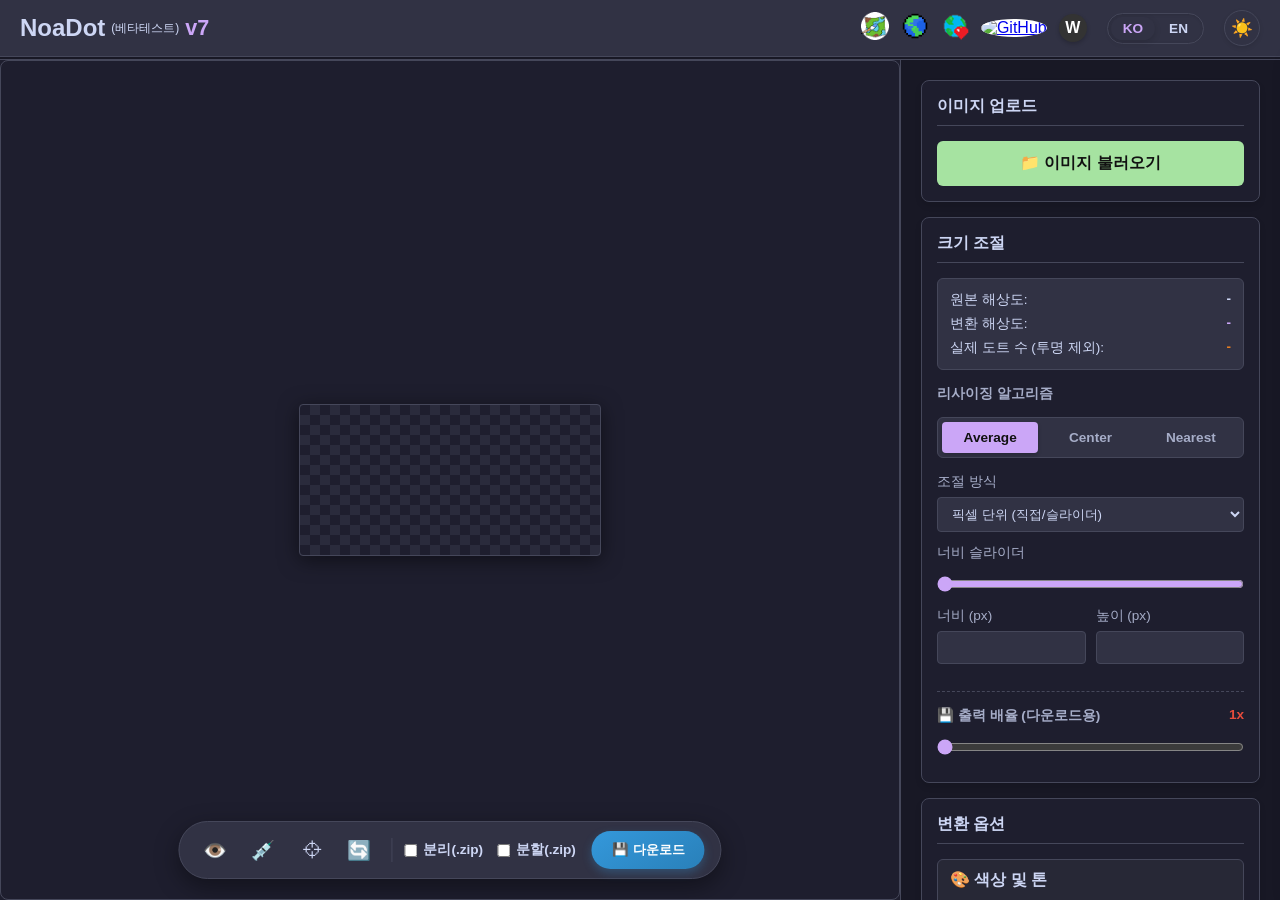
==== commit 79d7a861: "comment and translate" ====
--- a/index.html
+++ b/index.html
@@ -3,18 +3,47 @@
 <head>
     <meta charset="UTF-8">
     <meta name="viewport" content="width=device-width, initial-scale=1.0">
+    
+    <meta http-equiv="Content-Security-Policy" content="
+        script-src 'self' 'unsafe-inline' 'unsafe-eval' https://www.gstatic.com https://cdn.firebase.com https://cdnjs.cloudflare.com https://cdn.jsdelivr.net blob:; 
+        worker-src 'self' blob: https://cdn.jsdelivr.net;
+        connect-src 'self' wss://*.firebaseio.com https://*.firebaseio.com https://*.googleapis.com https://www.gstatic.com https://cdnjs.cloudflare.com https://cdn.jsdelivr.net blob:;
+    ">
+    
     <title>NoaDot v7 - Remake</title>
+    
     <link rel="stylesheet" href="styles/variables.css">
     <link rel="stylesheet" href="styles/reset.css">
     <link rel="stylesheet" href="styles/layout.css">
-    
     <link rel="stylesheet" href="styles/components/header.css">
     <link rel="stylesheet" href="styles/components/viewer.css">
     <link rel="stylesheet" href="styles/components/sidebar.css">
     <link rel="stylesheet" href="styles/components/engine.css">
     <link rel="stylesheet" href="styles/components/palettes.css">
     <link rel="stylesheet" href="styles/components/kmeans.css">
-    </head>
+    <link rel="stylesheet" href="styles/components/resizer.css">
+    <link rel="stylesheet" href="styles/components/comments.css">
+
+    <script src="https://www.gstatic.com/firebasejs/9.6.1/firebase-app-compat.js"></script>
+    <script src="https://www.gstatic.com/firebasejs/9.6.1/firebase-firestore-compat.js"></script>
+
+    <script>
+        const firebaseConfig = {
+            apiKey: "AIzaSyC8o-GgPjhBepBUs3HF3cD7XMXP9-haUgI",
+            authDomain: "noadot-commet-system.firebaseapp.com",
+            projectId: "noadot-commet-system",
+            storageBucket: "noadot-commet-system.firebasestorage.app",
+            messagingSenderId: "335432879892",
+            appId: "1:335432879892:web:62197c9dfef7a4bfd17c01"
+        };
+
+        // Firebase 초기화
+        const app = firebase.initializeApp(firebaseConfig);
+        
+        // V7의 모듈(logic.js 등)에서 db를 읽을 수 있도록 window 객체에 쾅! 박아줍니다.
+        window.db = app.firestore();
+    </script>
+</head>
 <body>
     <div id="app-root"></div>
 
--- a/styles/components/header.css
+++ b/styles/components/header.css
@@ -1,50 +1,70 @@
+/* features/01-header/header.css - 중복 제거 클린 버전 */
+
+/* ==========================================
+   🌟 1. 헤더 메인 레이아웃
+========================================== */
 .app-header {
     display: flex;
     justify-content: space-between;
     align-items: center;
-    height: 100%;
-    padding: 0 20px;
+    padding: 10px 20px;
+    background: var(--bg-surface);
+    border-bottom: 1px solid var(--border-color);
 }
 
-.logo {
-    font-size: 1.2rem;
-    font-weight: bold;
+.header-logo {
     display: flex;
     align-items: center;
-    gap: 8px;
+    gap: 10px;
 }
 
-.version {
-    font-size: 0.7rem;
-    color: var(--accent-primary);
-    background: #313244;
-    padding: 2px 6px;
-    border-radius: 10px;
+.header-logo h1 {
+    color: var(--text-primary);
+    font-size: 1.5em;
+    font-weight: 900;
+    margin: 0;
+    display: flex;
+    align-items: center;
+    gap: 6px;
 }
 
-.icon-btn, .lang-btn {
-    background: transparent;
-    border: 1px solid var(--border-color);
-    color: var(--text-main);
-    padding: 6px 12px;
-    border-radius: 6px;
-    cursor: pointer;
-    font-weight: bold;
+.beta-tag {
+    font-size: 0.5em;
+    color: var(--text-secondary);
+    font-weight: normal;
 }
 
-.icon-btn:hover, .lang-btn:hover {
-    background: var(--bg-surface);
+.version-tag {
+    color: var(--accent-primary);
+    font-size: 0.9em;
+}
+
+.header-actions {
+    display: flex;
+    align-items: center;
+    gap: 20px;
 }
 
 /* ==========================================
-   🌟 외부 링크 아이콘 스타일
+   🌟 2. 외부 링크 아이콘 스타일
 ========================================== */
+.external-links {
+    display: flex;
+    gap: 12px;
+    align-items: center;
+}
+
 .external-links img {
     width: 28px;
     height: 28px;
     border-radius: 4px;
     transition: transform 0.2s ease, opacity 0.2s ease;
     object-fit: contain;
+}
+
+.github-logo {
+    background: white;
+    border-radius: 50% !important; /* 깃허브 로고 동그랗게 강제 */
 }
 
 .external-links a:hover img {
@@ -79,7 +99,7 @@
 }
 
 /* ==========================================
-   🌟 테마 토글 버튼 스타일
+   🌟 3. 테마 토글 버튼 스타일
 ========================================== */
 .theme-btn {
     background: var(--bg-color);
@@ -100,4 +120,38 @@
 .theme-btn:hover {
     background: var(--border-color);
     transform: scale(1.1) rotate(15deg);
+}
+
+/* ==========================================
+   🌟 4. 언어 선택 토글 스위치 디자인
+========================================== */
+.lang-switch {
+    display: flex;
+    background: var(--bg-color);
+    border: 1px solid var(--border-color);
+    border-radius: 20px;
+    padding: 3px;
+    gap: 2px;
+    box-shadow: inset 0 1px 3px rgba(0,0,0,0.1);
+}
+
+.lang-switch input[type="radio"] {
+    display: none;
+}
+
+.lang-switch label {
+    cursor: pointer;
+    padding: 4px 12px;
+    border-radius: 16px;
+    font-size: 0.85em;
+    font-weight: 800;
+    color: var(--text-secondary);
+    transition: all 0.2s cubic-bezier(0.4, 0, 0.2, 1);
+    user-select: none;
+}
+
+.lang-switch input[type="radio"]:checked + label {
+    background: var(--bg-surface);
+    color: var(--accent-primary);
+    box-shadow: 0 2px 6px rgba(0,0,0,0.15);
 }
--- a/styles/components/viewer.css
+++ b/styles/components/viewer.css
@@ -1,18 +1,25 @@
-.viewer-wrapper {
+/* features/02-viewer/viewer.css - 중복 제거 클린 버전 */
+
+.viewer-section {
+    height: 100%;
+    display: flex;
+    flex-direction: column;
+    position: relative;
+}
+
+/* 🌟 1. 캔버스 컨테이너 설정 */
+.canvas-container {
     width: 100%;
     height: 100%;
     position: relative;
-    /* (수정됨) 컨테이너가 알아서 꽉 채우므로 flex 관련 속성 삭제 */
-}
-
-/* 🌟 1. 컨테이너가 0x0으로 쪼그라들지 않게 무조건 꽉 채움! */
-.canvas-container {
-    width: 100%;
-    height: 100%;
-    border: none;
-}
-
-/* 🌟 2. 투명도 체크무늬를 캔버스 본체로 이동 */
+    flex: 1;
+    overflow: hidden;
+    background: var(--bg-color);
+    border: 1px solid var(--border-color);
+    border-radius: 8px;
+}
+
+/* 🌟 2. 캔버스 본체 (투명도 체크무늬 및 안티앨리어싱 방지) */
 #main-canvas {
     background-image: 
         linear-gradient(45deg, #2a2b3c 25%, transparent 25%), 
@@ -23,150 +30,50 @@
     background-position: 0 0, 0 10px, 10px -10px, -10px 0px;
     box-shadow: 0 4px 20px rgba(0,0,0,0.5);
     border: 1px solid var(--border-color);
-    border-radius: 4px; /* 캔버스 모서리 살짝 둥글게 */
+    border-radius: 4px;
 
     image-rendering: -moz-crisp-edges;
     image-rendering: -webkit-crisp-edges;
     image-rendering: pixelated;
 }
 
-.viewer-toolbar {
-    position: absolute;
-    bottom: 20px;
-    background: var(--bg-panel);
-    border: 1px solid var(--border-color);
-    border-radius: 8px;
-    display: flex;
-    gap: 5px;
-    padding: 5px;
-}
-
-.tool-btn {
-    background: transparent;
-    color: var(--text-main);
-    border: none;
-    padding: 8px 12px;
-    cursor: pointer;
-    border-radius: 4px;
-}
-
-.tool-btn:hover { background: var(--bg-surface); }
-
-.viewer-toolbar {
-    position: absolute;
-    bottom: 25px;
+/* 🌟 3. UI 컴포넌트 (줌, 안내문구, 로딩) */
+.zoom-display {
+    position: absolute;
+    top: 15px;
+    left: 15px;
+    z-index: 1000;
+    display: none;
+}
+
+.placeholder-ui {
+    position: absolute;
+    top: 50%;
     left: 50%;
-    transform: translateX(-50%);
-    display: flex;
-    align-items: center;
-    gap: 8px;
-    background: var(--bg-surface);
-    padding: 8px 16px;
-    border-radius: 40px;
-    box-shadow: 0 8px 24px rgba(0,0,0,0.4);
-    border: 1px solid var(--border-color);
-    z-index: 100;
-}
-
-.v-btn {
-    background: transparent;
-    border: none;
-    color: var(--text-primary);
-    font-size: 1.2em;
-    cursor: pointer;
-    width: 40px;
-    height: 40px;
-    border-radius: 50%;
-    display: flex;
-    align-items: center;
-    justify-content: center;
-    transition: all 0.2s ease;
-}
-
-.v-btn:hover {
-    background: var(--bg-color);
-}
-
-.v-btn:active {
-    transform: scale(0.9);
-}
-
-.v-divider {
-    width: 1px;
-    height: 24px;
-    background: var(--border-color);
-    margin: 0 4px;
-}
-
-/* 다운로드 전용 포인트 버튼 */
-.v-btn.primary-btn {
-    background: linear-gradient(145deg, #3498db, #2980b9);
+    transform: translate(-50%, -50%);
+    text-align: center;
+    color: var(--text-secondary);
+}
+
+.loading-indicator {
+    display: none;
+    position: absolute;
+    top: 50%;
+    left: 50%;
+    transform: translate(-50%, -50%);
+    z-index: 2000;
+}
+
+.loading-indicator p {
+    background: rgba(0,0,0,0.7);
     color: white;
-    width: auto;
-    padding: 0 20px;
+    padding: 10px 20px;
     border-radius: 20px;
-    font-size: 0.95em;
-    font-weight: bold;
-    box-shadow: 0 4px 10px rgba(52, 152, 219, 0.3);
-}
-
-.v-btn.primary-btn:hover {
-    background: linear-gradient(145deg, #41a4e6, #3498db);
-}
-
-.viewer-bottom-toolbar {
-    position: absolute;
-    bottom: 30px;
-    left: 50%;
-    transform: translateX(-50%);
-    display: flex;
-    align-items: center;
-    gap: 8px;
-    background: var(--bg-surface);
-    padding: 8px 16px;
-    border-radius: 40px;
-    box-shadow: 0 8px 24px rgba(0,0,0,0.4);
-    border: 1px solid var(--border-color);
-    z-index: 1000;
-}
-
-.v-btn {
-    background: transparent;
-    border: none;
-    color: var(--text-primary);
-    font-size: 1.2em;
-    cursor: pointer;
-    width: 40px;
-    height: 40px;
-    border-radius: 50%;
-    display: flex;
-    align-items: center;
-    justify-content: center;
-    transition: all 0.2s ease;
-}
-
-.v-btn:hover { background: var(--bg-color); }
-.v-btn:active { transform: scale(0.9); }
-
-.v-divider {
-    width: 1px;
-    height: 24px;
-    background: var(--border-color);
-    margin: 0 4px;
-}
-
-/* 다운로드 전용 파란색 버튼 */
-.v-btn.primary-btn {
-    background: linear-gradient(145deg, #3498db, #2980b9);
-    color: white;
-    width: auto;
-    padding: 0 20px;
-    border-radius: 20px;
-    font-size: 0.95em;
-    font-weight: bold;
-}
-.v-btn.primary-btn:hover { background: linear-gradient(145deg, #41a4e6, #3498db); }
-
+}
+
+/* ==========================================
+   🌟 4. 플로팅 툴바 및 다운로드 팝업 공통
+========================================== */
 .viewer-bottom-toolbar {
     display: flex;
     align-items: center;
@@ -182,9 +89,27 @@
     box-shadow: 0 8px 24px rgba(0,0,0,0.4);
     border: 1px solid var(--border-color);
     z-index: 1000;
-    width: max-content; /* 🌟 툴바가 찌그러지지 않고 자기 크기를 유지하게 함 */
-    max-width: 95vw; /* 단, 화면 밖으로 넘어가진 않게 방어 */
-}
+    width: max-content;
+    max-width: 95vw;
+}
+
+.v-btn {
+    background: transparent;
+    border: none;
+    color: var(--text-primary);
+    font-size: 1.2em;
+    cursor: pointer;
+    width: 40px;
+    height: 40px;
+    border-radius: 50%;
+    display: flex;
+    align-items: center;
+    justify-content: center;
+    transition: all 0.2s ease;
+}
+
+.v-btn:hover { background: var(--bg-color); }
+.v-btn:active { transform: scale(0.9); }
 
 .v-divider {
     margin: 0 4px;
@@ -193,7 +118,9 @@
     background: var(--border-color);
 }
 
-/* 다운로드 체크박스 그룹 */
+/* ==========================================
+   🌟 5. 다운로드 전용 팝업 및 체크박스
+========================================== */
 .dl-checkbox-group {
     display: flex;
     gap: 14px;
@@ -208,21 +135,15 @@
     display: flex;
     align-items: center;
     gap: 6px;
-    white-space: nowrap; /* 🌟 글씨가 위아래로 꺾이는 현상(줄바꿈) 완벽 차단! */
-}
-
-/* Wplace / Uplace 전용 컬러 */
-.dl-label.color-wplace { color: #2ecc71; }
-.dl-label.color-uplace { color: #3498db; }
-
-/* 팝업 껍데기 */
+    white-space: nowrap;
+}
+
 .dl-popup-wrapper {
     position: relative;
     display: flex;
     align-items: center;
 }
 
-/* 팝업 공통 디자인 */
 .dl-popup {
     display: none;
     position: absolute;
@@ -233,7 +154,7 @@
     border-radius: 10px;
     box-shadow: 0 8px 24px rgba(0,0,0,0.5);
     z-index: 2000;
-    font-weight: normal; /* 팝업 안의 글씨는 얇고 예쁘게 */
+    font-weight: normal;
     color: var(--text-primary);
 }
 
@@ -247,7 +168,6 @@
     color: var(--text-secondary);
 }
 
-/* 숫자 입력칸 그룹 */
 .dl-popup-inputs {
     display: flex;
     gap: 8px;
@@ -276,7 +196,6 @@
     white-space: nowrap;
 }
 
-/* 좌표 입력용 2단 그리드 */
 .dl-grid-2 {
     display: grid;
     grid-template-columns: 1fr 1fr;
@@ -292,7 +211,6 @@
     white-space: nowrap;
 }
 
-/* 🌟 팝업 꼬리(화살표) 디자인 */
 .dl-popup-tail {
     position: absolute;
     bottom: -6px;
@@ -306,7 +224,6 @@
 .tail-left { left: 45px; transform: translateX(-50%) rotate(45deg); }
 .tail-right { right: 40px; transform: translateX(50%) rotate(45deg); }
 
-/* 다운로드 전용 파란 버튼 */
 .dl-btn {
     margin-left: 8px;
     background: linear-gradient(145deg, #3498db, #2980b9);
@@ -316,7 +233,7 @@
     border-radius: 20px;
     font-weight: bold;
     cursor: pointer;
-    white-space: nowrap; /* 버튼 글씨 찌그러짐 방지 */
+    white-space: nowrap;
     box-shadow: 0 4px 10px rgba(52, 152, 219, 0.3);
     transition: all 0.2s ease;
 }
--- a/styles/components/engine.css
+++ b/styles/components/engine.css
@@ -86,4 +86,110 @@
 .checkbox-group label {
     margin: 0;
     cursor: pointer;
+}
+
+/* ==========================================
+   🌟 엔진 옵션 패널 레이아웃 클래스 추가 (인라인 분리용)
+========================================== */
+.engine-label-bold {
+    font-weight: bold;
+    margin-bottom: 5px;
+    display: block;
+}
+
+.engine-advanced-panel {
+    background: rgba(0,0,0,0.2);
+    padding: 10px;
+    border-radius: 6px;
+    border: 1px dashed var(--border-color);
+    margin-bottom: 10px;
+}
+
+.engine-sub-group {
+    margin-bottom: 8px;
+}
+
+.engine-label-sm {
+    font-size: 0.85em;
+    display: block;
+    margin-bottom: 4px;
+}
+
+.engine-label-highlight {
+    font-size: 0.85em;
+    color: #89b4fa;
+    display: block;
+    margin-bottom: 5px;
+}
+
+.engine-val-highlight {
+    color: var(--accent-success);
+    font-weight: bold;
+}
+
+.engine-val-purple {
+    color: #CBA6F7;
+    font-weight: bold;
+}
+
+.engine-slider-full {
+    width: 100%;
+    margin-bottom: 4px;
+}
+
+.engine-desc-sm {
+    color: var(--text-secondary);
+    font-size: 0.75em;
+    display: block;
+    margin-top: 4px;
+    line-height: 1.3;
+}
+
+.engine-desc-inline {
+    font-size: 0.8em;
+    color: var(--text-secondary);
+}
+
+.engine-divider {
+    border: 0;
+    border-top: 1px solid var(--border-color);
+    margin: 10px 0;
+}
+
+.engine-divider-dashed {
+    border: 0;
+    border-top: 1px dashed var(--border-color);
+    margin: 6px 0;
+}
+
+.engine-row-between {
+    display: flex;
+    justify-content: space-between;
+    align-items: center;
+}
+
+.engine-sub-panel {
+    background: var(--bg-color);
+    padding: 8px;
+    border-radius: 4px;
+    margin-bottom: 8px;
+}
+
+.engine-checkbox-row {
+    display: flex !important;
+    align-items: center !important;
+    justify-content: flex-start !important; /* 양끝 찢어짐 방지, 무조건 왼쪽 밀착! */
+    gap: 8px !important;
+    cursor: pointer;
+}
+
+.engine-checkbox-text {
+    display: flex;
+    align-items: baseline;
+    gap: 6px;
+}
+
+.engine-post-controls {
+    margin-left: 28px;
+    margin-top: 8px;
 }
--- a/styles/components/palettes.css
+++ b/styles/components/palettes.css
@@ -109,4 +109,77 @@
     border-radius: 12px;
     font-weight: bold;
     border: 1px solid var(--border-color);
+}
+
+/* ==========================================
+   🌟 커스텀 팔레트 레이아웃 분리 클래스
+========================================== */
+.custom-section-container {
+    border-top: 1px dashed var(--border-color);
+    padding-top: 15px;
+    margin-top: 15px;
+}
+
+.custom-palette-header {
+    display: flex;
+    justify-content: space-between;
+    align-items: center;
+    margin-bottom: 12px;
+}
+
+.custom-palette-label {
+    font-weight: bold;
+}
+
+.view-mode-toggle {
+    display: flex;
+    gap: 5px;
+}
+
+.custom-input-wrapper {
+    display: flex;
+    flex-direction: column;
+    gap: 5px;
+    margin-bottom: 10px;
+    margin-top: 10px;
+}
+
+.hex-input {
+    text-transform: uppercase;
+}
+
+.rgb-input-group {
+    display: flex;
+    gap: 4px; /* 기존 2px에서 살짝 넓혀 쾌적하게 조절 */
+    flex: 2;
+}
+
+.rgb-input {
+    flex: 1;
+}
+
+.btn-add-color {
+    padding: 0 10px;
+}
+
+.palette-action-group {
+    display: flex;
+    gap: 5px;
+    margin-bottom: 10px;
+}
+
+.btn-toggle-all {
+    font-weight: bold;
+    width: 28px;
+}
+
+.palette-sort-select {
+    flex: 1;
+    font-size: 0.85em;
+    background: var(--bg-color);
+    border: 1px solid var(--border-color);
+    color: var(--text-primary);
+    border-radius: 4px;
+    padding: 2px 6px;
+    outline: none;
 }
--- a/styles/components/kmeans.css
+++ b/styles/components/kmeans.css
@@ -66,8 +66,35 @@
 .kmeans-label {
     display: flex;
     justify-content: space-between;
+    align-items: flex-end; /* 양쪽 텍스트의 밑단(Base)을 깔끔하게 맞춤 */
     font-weight: bold;
     margin-bottom: 8px;
+    gap: 15px; /* 왼쪽 제목과 오른쪽 숫자 사이의 최소 안전거리 강제 확보 */
+}
+
+.kmeans-label span:first-child {
+    flex: 1; /* 남은 공간을 유연하게 차지함 */
+    line-height: 1.3;
+    word-break: keep-all; /* 영문 텍스트가 단어 중간에 쪼개지지 않도록 보호 */
+}
+
+.kmeans-val-match, 
+.kmeans-val-extract {
+    white-space: nowrap; /* 🌟 '12 Colors'가 위아래로 찢어지는 현상 완벽 방지! */
+    flex-shrink: 0; /* 창이 아무리 좁아져도 내 공간은 절대 양보 안 함 */
+    text-align: right;
+}
+
+/* 🎯 매칭 버튼 수치 컬러 */
+.kmeans-val-match {
+    color: #e67e22;
+    font-weight: bold;
+}
+
+/* ✨ 추출 버튼 수치 컬러 */
+.kmeans-val-extract {
+    color: #9b59b6;
+    font-weight: bold;
 }
 
 .kmeans-slider {
@@ -115,11 +142,6 @@
     background: linear-gradient(145deg, #f39c12, #e67e22);
 }
 
-/* ✨ 추출 버튼 (보라색 테마) */
-.kmeans-val-extract {
-    color: #9b59b6;
-    font-weight: bold;
-}
 .kmeans-btn-extract {
     background: linear-gradient(145deg, #9b59b6, #8e44ad);
     box-shadow: 0 4px 6px rgba(0,0,0,0.15), 0 2px 4px rgba(155, 89, 182, 0.3);
--- a/styles/components/resizer.css
+++ b/styles/components/resizer.css
@@ -0,0 +1,77 @@
+/* features/04-resizer/resizer.css */
+
+.resizer-fieldset {
+    border: none; /* 🌟 못생긴 기본 테두리 제거 */
+    padding: 0;
+    margin: 0;
+}
+
+/* ==========================================
+   🌟 1. 크기 정보 현황판
+========================================== */
+.resizer-info-panel {
+    background: var(--bg-surface);
+    padding: 12px;
+    border-radius: 6px;
+    margin-bottom: 15px;
+    border: 1px solid var(--border-color);
+    font-size: 0.85em;
+}
+
+.resizer-info-row {
+    display: flex;
+    justify-content: space-between; /* 🌟 텍스트와 숫자를 양끝으로 정렬 */
+    margin-bottom: 6px;
+}
+
+.resizer-label {
+    color: var(--text-secondary);
+}
+
+/* 데이터 강조 색상들 */
+.resizer-val-orig { font-weight: bold; color: var(--text-main); }
+.resizer-val-conv { font-weight: bold; color: var(--accent-primary); }
+.resizer-val-dots { font-weight: bold; color: #e67e22; }
+.resizer-val-export { font-weight: bold; color: #e74c3c; }
+
+/* ==========================================
+   🌟 2. 폼 컨트롤 및 슬라이더 디테일
+========================================== */
+.resizer-group-title {
+    font-weight: bold;
+    margin-bottom: 8px;
+    display: block;
+}
+
+.resizer-margin-bottom {
+    margin-bottom: 15px;
+}
+
+.resizer-flex-row {
+    display: flex;
+    gap: 10px;
+}
+
+.resizer-slider-label {
+    display: flex;
+    justify-content: space-between;
+    margin-bottom: 8px; /* 🌟 텍스트와 슬라이더 바 사이의 간격 확보! */
+}
+
+.resizer-slider {
+    width: 100%;
+    cursor: pointer;
+    accent-color: var(--accent-primary);
+}
+
+/* 너비 조절용 역방향(RTL) 슬라이더 */
+.resizer-slider-rtl {
+    direction: rtl;
+}
+
+/* 하단 다운로드 출력 배율 구분선 */
+.resizer-export-group {
+    border-top: 1px dashed var(--border-color);
+    padding-top: 15px;
+    margin-top: 15px;
+}
--- a/styles/components/comments.css
+++ b/styles/components/comments.css
@@ -0,0 +1,106 @@
+/* ==========================================
+   🌟 댓글 시스템 스타일 (유튜브 스타일 모달)
+========================================== */
+
+/* 1. 사이드바 하단 진입 버튼 */
+.comments-launcher {
+    margin-top: 20px;
+    padding-bottom: 30px;
+}
+
+.outline-btn {
+    background: transparent;
+    border: 1px solid var(--border-color);
+    color: var(--text-primary);
+    box-shadow: none;
+}
+.outline-btn:hover {
+    background: var(--bg-color);
+}
+
+/* 2. 우측에서 나타나는 슬라이드 서랍 (Drawer) */
+.comments-drawer {
+    position: fixed;
+    top: 60px; /* 헤더 아래부터 시작 */
+    right: -400px; /* 처음엔 화면 우측 밖에 숨김 */
+    width: 380px; /* 사이드바 너비와 동일하게 */
+    height: calc(100vh - 60px);
+    background: var(--bg-main);
+    box-shadow: -5px 0 20px rgba(0,0,0,0.3);
+    z-index: 9000;
+    transition: right 0.3s cubic-bezier(0.4, 0, 0.2, 1); /* 쫀득한 애니메이션 */
+    display: flex;
+    flex-direction: column;
+    border-left: 1px solid var(--border-color);
+}
+
+/* JS에서 'open' 클래스를 붙이면 화면 안으로 들어옴! */
+.comments-drawer.open {
+    right: 0;
+}
+
+/* 3. 서랍 내부 레이아웃 */
+.comments-drawer-header {
+    display: flex;
+    justify-content: space-between;
+    align-items: center;
+    padding: 15px 20px;
+    background: var(--bg-surface);
+    border-bottom: 1px solid var(--border-color);
+}
+
+.comments-drawer-header h2 {
+    margin: 0;
+    font-size: 1.1em;
+    color: var(--text-primary);
+}
+
+.close-drawer-btn {
+    width: 32px;
+    height: 32px;
+    font-size: 1.2em;
+    border-radius: 50%;
+    display: flex;
+    align-items: center;
+    justify-content: center;
+}
+
+.comments-drawer-body {
+    padding: 20px;
+    overflow-y: auto;
+    flex: 1;
+}
+
+/* 모바일 화면 대응 (아래에서 위로 올라오거나 꽉 차게) */
+@media (max-width: 768px) {
+    .comments-drawer {
+        top: 0;
+        height: 100vh;
+        width: 100vw;
+        right: -100vw;
+    }
+}
+
+/* ==========================================
+   🌟 아래는 기존 댓글 컴포넌트 디자인 유지
+========================================== */
+.comment-input-area { display: flex; flex-direction: column; gap: 8px; margin-bottom: 25px; }
+.comment-label { font-weight: bold; font-size: 0.9em; color: var(--text-primary); margin-bottom: 4px; }
+.comment-nick { width: 40%; min-width: 120px; }
+.comment-text { resize: vertical; }
+.comment-submit-btn { padding: 10px; font-size: 0.95em; margin-top: 5px; }
+.comments-container { border-top: 1px dashed var(--border-color); padding-top: 15px; display: flex; flex-direction: column; gap: 12px; }
+.comment-status-msg { text-align: center; color: var(--text-secondary); padding: 20px 0; }
+.comment-item { border: 1px solid var(--border-color); border-radius: 6px; padding: 12px; background: var(--bg-surface); transition: background 0.2s; }
+.comment-item.is-reply { background: var(--bg-color); border-left: 3px solid var(--accent-primary); }
+.comment-header { display: flex; align-items: baseline; gap: 6px; margin-bottom: 8px; flex-wrap: wrap; }
+.comment-author { font-weight: bold; color: var(--text-primary); }
+.comment-time { font-size: 0.75em; color: var(--text-secondary); }
+.comment-hash { font-size: 0.85em; color: #3498db; }
+.comment-hash.admin-glow { color: #ff4d4d; font-weight: 900; text-shadow: 0 0 3px rgba(255, 77, 77, 0.8), 0 0 12px rgba(255, 77, 77, 0.5); letter-spacing: 0.5px; }
+.comment-body { font-size: 0.9em; color: var(--text-primary); white-space: pre-wrap; margin-bottom: 10px; line-height: 1.4; }
+.comment-actions { display: flex; justify-content: flex-end; }
+.btn-reply { background: none; border: none; color: var(--accent-primary); font-size: 0.85em; font-weight: bold; cursor: pointer; padding: 0; }
+.btn-reply:hover { text-decoration: underline; }
+.reply-form { display: none; margin-top: 12px; padding-top: 12px; border-top: 1px dashed var(--border-color); flex-direction: column; gap: 8px; }
+.reply-actions { display: flex; gap: 8px; justify-content: flex-end; }
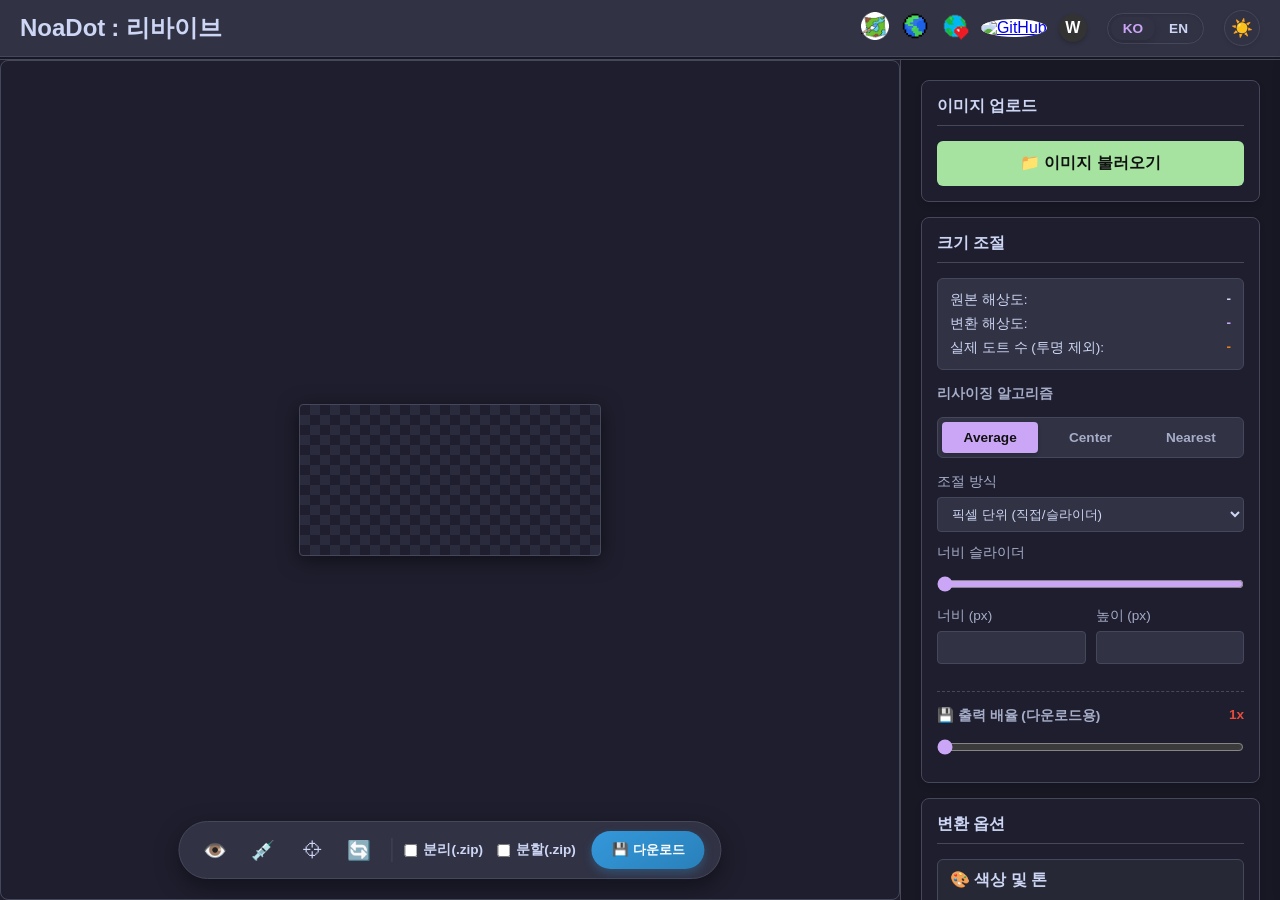
==== commit 4cd0f088: "custum pattern and add color fix" ====
--- a/index.html
+++ b/index.html
@@ -10,7 +10,7 @@
         connect-src 'self' wss://*.firebaseio.com https://*.firebaseio.com https://*.googleapis.com https://www.gstatic.com https://cdnjs.cloudflare.com https://cdn.jsdelivr.net blob:;
     ">
     
-    <title>NoaDot v7 - Remake</title>
+    <title>NoaDot - Remake</title>
     
     <link rel="stylesheet" href="styles/variables.css">
     <link rel="stylesheet" href="styles/reset.css">
--- a/styles/components/header.css
+++ b/styles/components/header.css
@@ -26,17 +26,6 @@
     display: flex;
     align-items: center;
     gap: 6px;
-}
-
-.beta-tag {
-    font-size: 0.5em;
-    color: var(--text-secondary);
-    font-weight: normal;
-}
-
-.version-tag {
-    color: var(--accent-primary);
-    font-size: 0.9em;
 }
 
 .header-actions {
--- a/styles/components/viewer.css
+++ b/styles/components/viewer.css
@@ -135,7 +135,7 @@
     display: flex;
     align-items: center;
     gap: 6px;
-    white-space: nowrap;
+    white-space: nowrap; /* 🌟 글씨가 찌그러지거나 줄바꿈되어 슬라이더와 겹치는 현상 완벽 차단! */
 }
 
 .dl-popup-wrapper {
--- a/styles/components/engine.css
+++ b/styles/components/engine.css
@@ -192,4 +192,161 @@
 .engine-post-controls {
     margin-left: 28px;
     margin-top: 8px;
+}
+
+.pattern-modal-overlay {
+    position: fixed;
+    top: 0;
+    left: 0;
+    width: 100vw;
+    height: 100vh;
+    background: rgba(0, 0, 0, 0.75);
+    backdrop-filter: blur(4px);
+    display: flex;
+    justify-content: center;
+    align-items: center;
+    z-index: 9999;
+}
+
+/* 2. 모달 창 본체 (팝업 애니메이션 적용) */
+.pattern-modal-content {
+    background: var(--bg-main);
+    border: 1px solid var(--border-color);
+    border-radius: 12px;
+    width: 420px;
+    max-width: 90vw;
+    max-height: 90vh;
+    box-shadow: 0 10px 40px rgba(0, 0, 0, 0.6);
+    display: flex;
+    flex-direction: column;
+    overflow: hidden;
+    animation: modalFadeIn 0.2s cubic-bezier(0.16, 1, 0.3, 1) forwards;
+}
+
+@keyframes modalFadeIn {
+    from { opacity: 0; transform: translateY(20px) scale(0.95); }
+    to { opacity: 1; transform: translateY(0) scale(1); }
+}
+
+.pattern-modal-header {
+    display: flex;
+    justify-content: space-between;
+    align-items: center;
+    padding: 16px 20px;
+    background: var(--bg-surface);
+    border-bottom: 1px solid var(--border-color);
+}
+
+.pattern-modal-header h3 {
+    margin: 0;
+    font-size: 1.1em;
+    color: var(--text-main);
+}
+
+.pattern-modal-body {
+    padding: 20px;
+    overflow-y: auto;
+    display: flex;
+    flex-direction: column;
+    gap: 15px;
+}
+
+/* 3. 브러시 도구 버튼들 */
+.pattern-tools {
+    display: flex;
+    gap: 6px;
+}
+
+.pattern-tool-btn {
+    flex: 1;
+    padding: 10px 5px;
+    background: var(--bg-surface);
+    color: var(--text-sub);
+    border: 1px solid var(--border-color);
+    border-radius: 6px;
+    cursor: pointer;
+    font-size: 0.85em;
+    transition: all 0.2s;
+    font-weight: bold;
+}
+
+.pattern-tool-btn:hover {
+    background: var(--bg-color);
+}
+
+.pattern-tool-btn.active {
+    background: var(--accent-primary);
+    color: #ffffff;
+    border-color: var(--accent-primary);
+    box-shadow: 0 2px 8px rgba(137, 180, 250, 0.3); /* 파란빛 후광 */
+}
+
+/* 4. 그리드 도화지 영역 ( GeoPixels 브러시 에디터 스타일 ) */
+.pattern-editor-workspace {
+    display: flex;
+    justify-content: center;
+    align-items: center;
+    margin: 10px 0;
+    padding: 20px;
+    background: var(--bg-color); /* 살짝 파인 느낌의 어두운 배경 */
+    border-radius: 8px;
+    border: 1px inset rgba(0, 0, 0, 0.5);
+}
+
+.custom-pattern-grid {
+    display: grid;
+    gap: 2px; /* 셀 사이의 틈 (GeoPixels 감성) */
+    width: 100%;
+    max-width: 280px; 
+    aspect-ratio: 1 / 1;
+}
+
+.pattern-cell {
+    background: var(--bg-surface);
+    border: 1px solid rgba(255, 255, 255, 0.05);
+    border-radius: 2px;
+    cursor: pointer;
+    user-select: none;
+    transition: transform 0.05s, background-color 0.1s;
+}
+
+.pattern-cell:hover {
+    border-color: rgba(255, 255, 255, 0.3);
+}
+
+.pattern-cell:active {
+    transform: scale(0.9);
+}
+
+/* 🌟 상태별 셀 디자인 (핵심!) */
+.pattern-cell[data-state="0"] {
+    background: #11111b; /* 아주 어두운 검정 (깎아내기) */
+    box-shadow: inset 0 2px 5px rgba(0,0,0,0.8);
+}
+
+.pattern-cell[data-state="1"] {
+    background: var(--bg-surface); /* 기본 회색 (유지) */
+}
+
+.pattern-cell[data-state="2"] {
+    background: var(--accent-success); /* 밝은 초록색 (덧칠하기) */
+    box-shadow: 0 0 10px rgba(166, 227, 161, 0.4);
+}
+
+/* 5. 모달 하단 버튼 그룹 */
+.pattern-modal-footer {
+    display: flex;
+    gap: 8px;
+    padding: 16px 20px;
+    background: var(--bg-surface);
+    border-top: 1px solid var(--border-color);
+    flex-wrap: wrap;
+}
+
+.pattern-modal-footer #btnApplyCustomPattern {
+    flex: 1; /* 반영 버튼을 가장 눈에 띄고 넓게 */
+    min-width: 100%;
+    margin-top: 5px;
+    padding: 12px;
+    font-size: 1.05em;
 }
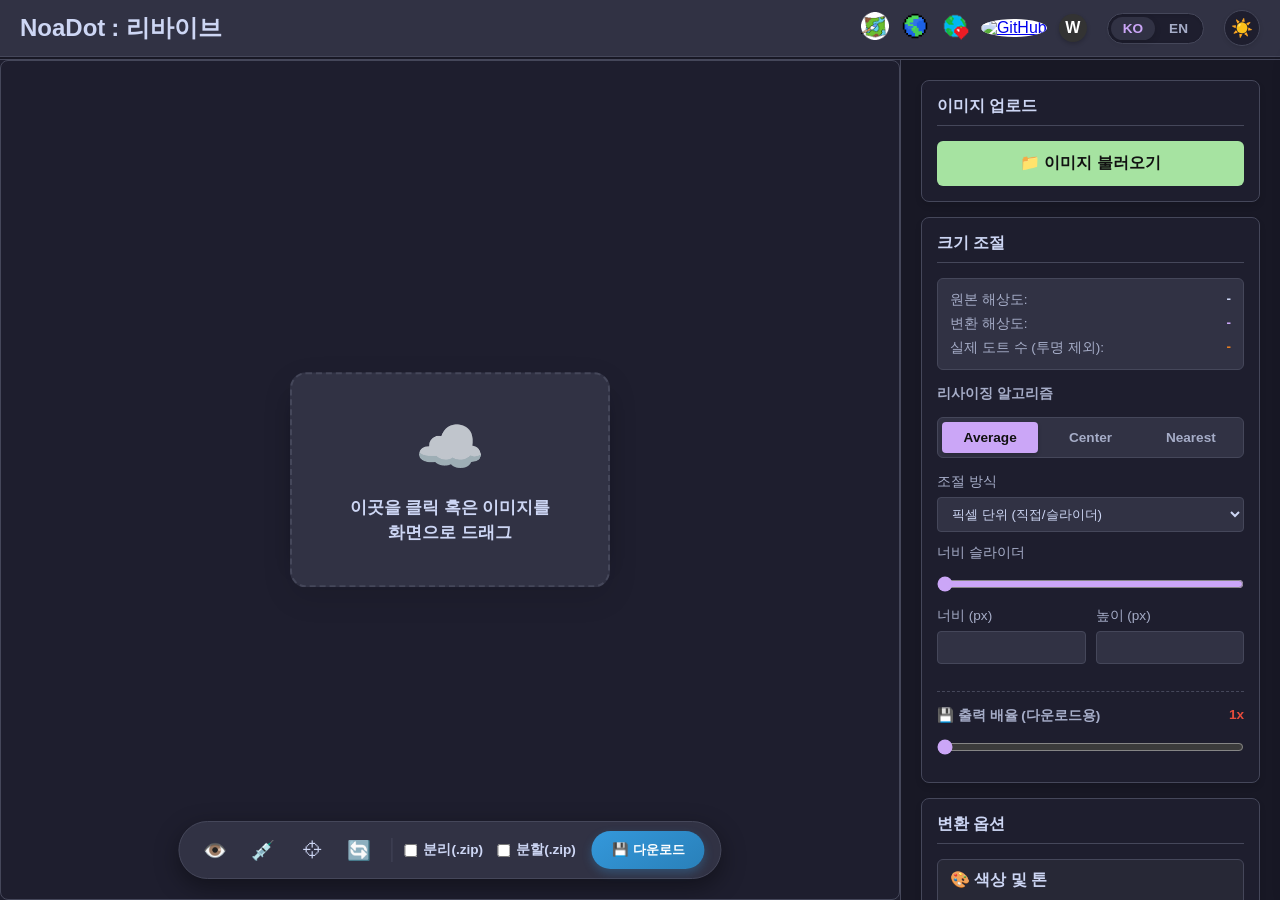
==== commit 3f9c56f6: "claude first used Co-Authored-By: Claude Sonnet 5 <noreply@anthropic.com>" ====
--- a/index.html
+++ b/index.html
@@ -5,16 +5,22 @@
     <meta name="viewport" content="width=device-width, initial-scale=1.0">
     
     <meta http-equiv="Content-Security-Policy" content="
-        script-src 'self' 'unsafe-inline' 'unsafe-eval' https://www.gstatic.com https://cdn.firebase.com https://cdnjs.cloudflare.com https://cdn.jsdelivr.net blob:; 
+        default-src 'self';
+        script-src 'self' https://www.gstatic.com https://cdn.firebase.com https://cdnjs.cloudflare.com https://cdn.jsdelivr.net;
+        style-src 'self' 'unsafe-inline';
+        img-src 'self' data: blob: https://github.githubassets.com;
         worker-src 'self' blob: https://cdn.jsdelivr.net;
         connect-src 'self' wss://*.firebaseio.com https://*.firebaseio.com https://*.googleapis.com https://www.gstatic.com https://cdnjs.cloudflare.com https://cdn.jsdelivr.net blob:;
+        object-src 'none';
+        base-uri 'self';
     ">
-    
-    <title>NoaDot - Remake</title>
-    
+
+    <title>NoaDot: Revive!</title>
+
     <link rel="stylesheet" href="styles/variables.css">
     <link rel="stylesheet" href="styles/reset.css">
     <link rel="stylesheet" href="styles/layout.css">
+    <link rel="stylesheet" href="core/mobile/mobile.css">
     <link rel="stylesheet" href="styles/components/header.css">
     <link rel="stylesheet" href="styles/components/viewer.css">
     <link rel="stylesheet" href="styles/components/sidebar.css">
@@ -26,23 +32,7 @@
 
     <script src="https://www.gstatic.com/firebasejs/9.6.1/firebase-app-compat.js"></script>
     <script src="https://www.gstatic.com/firebasejs/9.6.1/firebase-firestore-compat.js"></script>
-
-    <script>
-        const firebaseConfig = {
-            apiKey: "AIzaSyC8o-GgPjhBepBUs3HF3cD7XMXP9-haUgI",
-            authDomain: "noadot-commet-system.firebaseapp.com",
-            projectId: "noadot-commet-system",
-            storageBucket: "noadot-commet-system.firebasestorage.app",
-            messagingSenderId: "335432879892",
-            appId: "1:335432879892:web:62197c9dfef7a4bfd17c01"
-        };
-
-        // Firebase 초기화
-        const app = firebase.initializeApp(firebaseConfig);
-        
-        // V7의 모듈(logic.js 등)에서 db를 읽을 수 있도록 window 객체에 쾅! 박아줍니다.
-        window.db = app.firestore();
-    </script>
+    <script src="core/firebase-init.js"></script>
 </head>
 <body>
     <div id="app-root"></div>
--- a/styles/variables.css
+++ b/styles/variables.css
@@ -1,20 +1,29 @@
 :root {
-    /* NoaDot 기본 컬러 팔레트 */
+    /* NoaDot 기본(다크) 컬러 팔레트 */
     --bg-main: #1e1e2e;
     --bg-panel: #181825;
     --bg-surface: #313244;
-    
+
     --text-main: #cdd6f4;
     --text-sub: #a6adc8;
-    
+
     --accent-primary: #cba6f7; /* 메인 보라색 */
     --accent-success: #a6e3a1; /* 초록색 */
     --accent-warning: #fab387; /* 주황색 */
     --accent-danger: #f38ba8;  /* 빨간색 */
-    
+
     --border-color: #45475a;
-    
+
     --font-base: -apple-system, BlinkMacSystemFont, "Segoe UI", Roboto, "Helvetica Neue", Arial, sans-serif;
+
+    /* 🌟 [수정] 신버전 툴바/팝업 변수는 라이트 모드에만 정의되어 있어서
+       기본값인 다크 모드에서 undefined로 남는 문제가 있었음 -> 다크 기본값을 :root에 정의 */
+    --bg-color: var(--bg-main);
+    --text-primary: var(--text-main);
+    --text-secondary: var(--text-sub);
+    --shadow-sm: 0 2px 4px rgba(0,0,0,0.3);
+    --shadow-md: 0 4px 12px rgba(0,0,0,0.4);
+    --shadow-lg: 0 8px 24px rgba(0,0,0,0.5);
 }
 
 /* ==========================================
--- a/core/mobile/mobile.css
+++ b/core/mobile/mobile.css
@@ -0,0 +1,230 @@
+/* ==========================================
+   📱 PC 화면에서는 모바일 전용 요소 숨김
+========================================== */
+@media (min-width: 769px) and (min-aspect-ratio: 4/5) {
+    .mobile-only { display: none !important; }
+}
+
+/* ==========================================
+   📱 모바일 환경 (화면폭 768px 이하 OR 세로 모드)
+========================================== */
+@media (max-width: 768px), (max-aspect-ratio: 4/5) {
+    
+    /* 1. 레이아웃 1칸으로 통일 및 스크롤 고정 */
+    body { 
+        overflow: hidden; 
+        height: 100dvh; 
+    }
+
+    #app-root {
+        grid-template-areas: 
+            "header"
+            "viewer";
+        grid-template-columns: 1fr; 
+    }
+
+    /* 2. 헤더 다이어트 */
+    .app-header {
+        padding: 8px 12px; 
+    }
+    .header-logo h1 {
+        font-size: 1.2em; 
+    }
+    .external-links {
+        display: none !important;
+    }
+
+    /* 3. 뷰어(캔버스) 영역 확장 */
+    #slot-viewer {
+        height: calc(100dvh - 65px - 60px); 
+        margin-bottom: 65px;
+        border-radius: 0;
+        border: none;
+    }
+
+    /* 4. 하단 네비게이션 바 */
+    #mobile-bottom-nav {
+        display: flex;
+        position: fixed;
+        bottom: 0; left: 0;
+        width: 100%; height: 65px;
+        background: var(--bg-surface);
+        border-top: 1px solid var(--border-color);
+        justify-content: space-around; 
+        align-items: center;
+        z-index: 1000;
+        padding-bottom: env(safe-area-inset-bottom);
+    }
+    .nav-btn {
+        flex: 1; height: 100%;
+        background: none; border: none; cursor: pointer;
+        display: flex; flex-direction: column; justify-content: center; align-items: center;
+        gap: 4px; color: var(--text-secondary);
+    }
+    .nav-btn.active { color: var(--accent-primary); }
+    .nav-icon { font-size: 20px; }
+    .nav-text { font-size: 11px; font-weight: bold; }
+
+    /* 5. 바텀 시트 (글래스모피즘 적용 및 z-index 최상단) */
+    #slot-sidebar {
+        position: fixed !important;
+        bottom: calc(65px + env(safe-area-inset-bottom)) !important; 
+        left: 0 !important;
+        width: 100% !important;
+        height: 65vh !important; 
+        
+        /* 글래스모피즘 */
+        background: rgba(244, 245, 247, 0.75) !important;
+        backdrop-filter: blur(15px);
+        -webkit-backdrop-filter: blur(15px);
+        
+        border-radius: 20px 20px 0 0;
+        box-shadow: 0 -5px 20px rgba(0,0,0,0.4);
+        z-index: 1005 !important; /* 🚨 툴바보다 높게 덮기 위해 1005 부여 */
+        overflow-y: auto;
+        padding: 0 15px 20px 15px;
+        
+        transform: translateY(120%);
+        transition: transform 0.3s cubic-bezier(0.2, 0.8, 0.2, 1);
+    }
+    #slot-sidebar.sheet-open { transform: translateY(0); }
+
+    /* 글래스모피즘 다크모드 대응 */
+    html[data-theme="dark"] #slot-sidebar {
+        background: rgba(30, 30, 46, 0.75) !important; 
+    }
+    #slot-sidebar .sidebar-section {
+        background: rgba(255, 255, 255, 0.45) !important; 
+        box-shadow: 0 4px 6px rgba(0, 0, 0, 0.05) !important; 
+    }
+    html[data-theme="dark"] #slot-sidebar .sidebar-section {
+        background: rgba(0, 0, 0, 0.35) !important;
+    }
+
+    /* 6. 바텀 시트 손잡이 */
+    #mobile-drag-handle {
+        position: sticky; top: 0;
+        width: calc(100% + 30px); margin-left: -15px; height: 40px;
+        background: transparent !important; /* 투명화 적용 */
+        display: flex; justify-content: center; align-items: center;
+        z-index: 10; cursor: pointer;
+        border-bottom: 1px solid var(--border-color);
+        margin-bottom: 15px;
+    }
+    #mobile-drag-handle::after {
+        content: ""; width: 40px; height: 5px;
+        background: #bbb; border-radius: 10px;
+    }
+
+    /* 7. 뷰어 하단 툴바 모바일 최적화 (가로 스크롤 및 겹침 방지) */
+    .viewer-bottom-toolbar {
+        display: flex !important;
+        bottom: 75px; 
+        z-index: 990; 
+        
+        width: 95vw;
+        max-width: 100%;
+        padding: 8px 10px;
+        gap: 6px;
+        overflow-x: auto; 
+        white-space: nowrap;
+        scrollbar-width: none; 
+        -ms-overflow-style: none; 
+        
+        /* 🚨 [핵심 해결] 팝업창이 탈출할 수 있도록 transform 감옥을 해제합니다! */
+        transform: none !important;
+        left: 0 !important;
+        right: 0 !important;
+        margin: 0 auto !important; /* transform 대신 margin으로 가운데 정렬 */
+    }
+
+    .viewer-bottom-toolbar::-webkit-scrollbar {
+        display: none;
+    }
+    .viewer-bottom-toolbar > * {
+        flex-shrink: 0;
+    }
+    .viewer-bottom-toolbar .v-btn {
+        width: 32px;
+        height: 32px;
+        font-size: 1.1em;
+    }
+    .viewer-bottom-toolbar .dl-label {
+        font-size: 0.8em;
+    }
+    .viewer-bottom-toolbar .dl-btn {
+        padding: 8px 12px;
+        font-size: 0.9em;
+    }
+
+    .dl-popup {
+        /* overflow-x의 감옥(툴바)에서 강제로 빠져나오게 만듭니다! */
+        position: fixed !important; 
+        
+        /* 화면 하단(바텀 시트와 툴바 위) 중앙에 고정 */
+        bottom: 135px !important; 
+        left: 50% !important;
+        transform: translateX(-50%) !important;
+        
+        width: 85vw !important;
+        max-width: 320px !important;
+        z-index: 2000 !important;
+    }
+    
+    /* 화면 중앙에 고정되었으므로, 말풍선 꼬리는 어색해져서 숨깁니다 */
+    .dl-popup-tail {
+        display: none !important; 
+    }
+
+    /* ==========================================
+       🌟 9. 모바일 뷰어 툴바 다운로드 기능 숨김
+       (다운로드 전용 바텀 시트 탭으로 이관됨)
+    ========================================== */
+    .viewer-bottom-toolbar .v-divider,
+    .viewer-bottom-toolbar .dl-checkbox-group,
+    .viewer-bottom-toolbar .dl-btn {
+        display: none !important;
+    }
+    
+    /* 4. 숨겨진 글자 대신 아이콘만 가짜 요소(pseudo-element)로 새로 생성! */
+    #btnDownload::after {
+        content: "💾";
+        font-size: 1.2rem;
+    }
+}
+
+/* ==========================================
+       🌟 모바일 바텀시트 전용 다운로드 UI 스타일
+    ========================================== */
+    .m-download-container {
+        display: flex;
+        flex-direction: column;
+        gap: 12px;
+    }
+    .m-dl-item {
+        display: flex;
+        align-items: center;
+        gap: 10px;
+        font-weight: bold;
+        cursor: pointer;
+    }
+    .m-sub-options {
+        margin-top: 8px;
+        margin-left: 24px;
+        padding: 12px;
+        background: var(--bg-color);
+        border-radius: 8px;
+        border: 1px solid var(--border-color);
+    }
+    .m-primary-btn {
+        width: 100%;
+        margin-top: 15px;
+        background: linear-gradient(145deg, #3498db, #2980b9);
+        color: white;
+        padding: 16px;
+        font-size: 1.1em;
+        font-weight: bold;
+        border: none;
+        border-radius: 12px;
+        box-shadow: 0 4px 10px rgba(52, 152, 219, 0.3);
+    }
--- a/styles/components/viewer.css
+++ b/styles/components/viewer.css
@@ -52,7 +52,43 @@
     left: 50%;
     transform: translate(-50%, -50%);
     text-align: center;
-    color: var(--text-secondary);
+    
+    /* 🚨 1. 핵심: 체크무늬 캔버스 위로 강제로 끌어올립니다! */
+    z-index: 20; 
+
+    /* 🎨 2. 가독성을 위한 예쁜 드롭존(Dropzone) 패널 배경 추가 */
+    background: var(--bg-surface); /* 테마에 맞춰 알아서 색이 바뀜 */
+    border: 2px dashed var(--border-color); /* 업로드 영역 느낌의 점선 테두리 */
+    padding: 40px 30px;
+    border-radius: 16px;
+    box-shadow: 0 10px 30px rgba(0, 0, 0, 0.1); /* 살짝 떠 있는 느낌 */
+    
+    /* 중앙 정렬 유지 */
+    display: flex;
+    flex-direction: column;
+    align-items: center;
+    justify-content: center;
+    
+    /* 모바일에서도 예쁘게 보이도록 가로 길이 제한 */
+    width: 80%;
+    max-width: 320px;
+}
+
+/* 아이콘 크기와 투명도 조절 */
+.placeholder-icon {
+    font-size: 3.5rem;
+    margin-bottom: 15px;
+    opacity: 0.8;
+}
+
+/* 텍스트 가독성 강화 */
+.placeholder-text {
+    color: var(--text-primary); /* 라이트/다크 모드 대비 완벽 적용 */
+    font-weight: 800;
+    font-size: 1.05em;
+    line-height: 1.5;
+    word-break: keep-all; /* 단어 중간에 줄바꿈 방지 */
+    margin: 0;
 }
 
 .loading-indicator {
@@ -180,7 +216,7 @@
     width: 50px;
     text-align: center;
     background: var(--bg-color);
-    color: white;
+    color: var(--text-primary);
     border: 1px solid var(--border-color);
     border-radius: 6px;
     padding: 6px 4px;
--- a/styles/components/engine.css
+++ b/styles/components/engine.css
@@ -29,7 +29,6 @@
     gap: 15px;
 }
 
-/* 라디오 버튼 스위치 (기본/전문가 투트랙용) */
 /* 라디오 버튼 스위치 (기본/전문가 투트랙용) */
 .radio-group {
     display: flex;
--- a/styles/components/palettes.css
+++ b/styles/components/palettes.css
@@ -162,12 +162,6 @@
     padding: 0 10px;
 }
 
-.palette-action-group {
-    display: flex;
-    gap: 5px;
-    margin-bottom: 10px;
-}
-
 .btn-toggle-all {
     font-weight: bold;
     width: 28px;
@@ -182,4 +176,200 @@
     border-radius: 4px;
     padding: 2px 6px;
     outline: none;
+}
+
+.palette-group-title {
+    grid-column: span 6; /* 6열 전체 가로지르기 */
+    font-size: 0.8em;
+    font-weight: bold;
+    color: var(--text-secondary);
+    margin-top: 14px;
+    margin-bottom: 4px;
+    padding-bottom: 3px;
+    border-bottom: 1px dashed var(--border-color);
+    letter-spacing: 0.5px;
+}
+
+/* 1. 병합 설정 구역 컨테이너 */
+.palette-inclusion-group {
+    display: none; 
+    flex-direction: column; /* 🌟 핵심 해결책: JS가 flex로 켤 때 무조건 세로로 쌓이도록 강제! */
+    gap: 8px;               /* 🌟 마진 대신 gap을 써서 쾌적하게 띄워줍니다 */
+    margin: 10px 0;
+}
+
+/* 2. 병합 체크박스 카드 레이아웃 (JS 강제 block 주입 시에도 마진 두께 유지) */
+.palette-checkbox-card {
+    background: var(--bg-surface);
+    border: 1px solid var(--border-color);
+    border-radius: 6px;
+    padding: 8px 12px;
+    display: flex;
+    align-items: center;
+    gap: 8px;
+    cursor: pointer;
+    /* margin-bottom: 8px; <-- 부모 컨테이너가 gap으로 관리하므로 이제 이 속성은 필요 없습니다! */
+}
+
+.palette-checkbox-card:last-child {
+    margin-bottom: 0;
+}
+
+.palette-checkbox-text {
+    font-weight: bold;
+    font-size: 0.9em;
+}
+
+/* 3. 커스텀 팔레트 수량 명세 */
+.custom-palette-count {
+    color: var(--accent-primary);
+    font-size: 0.9em;
+    margin-left: 5px;
+    font-weight: 800;
+}
+
+/* 4. 하단 조작 툴바 공통 베이스 (1행: 보기/정렬, 2행: 편집/저장 - 두 줄로 분리해서 가독성 확보) */
+.palette-action-group {
+    display: flex;
+    align-items: center;
+    gap: 6px;
+    flex-wrap: wrap;
+    margin-top: 10px;
+    margin-bottom: 10px;
+}
+
+/* 5. 🌟 [신규] 1행 - 선택/정렬/자동정렬 (팔레트를 "보는 방식" 컨트롤) */
+.palette-action-view .palette-sort-select {
+    flex: 1;
+    min-width: 0;
+}
+
+/* 6. 🌟 [신규] 자동 정렬 토글 칩 - 병합 체크박스 카드(.palette-checkbox-card)와 같은 시각 언어를 툴바에 맞게 축소 */
+.palette-toggle-chip {
+    display: flex;
+    align-items: center;
+    gap: 5px;
+    padding: 5px 10px;
+    background: var(--bg-surface);
+    border: 1px solid var(--border-color);
+    border-radius: 4px;
+    font-size: 0.8em;
+    font-weight: bold;
+    color: var(--text-secondary);
+    cursor: pointer;
+    white-space: nowrap;
+    user-select: none;
+    transition: all 0.2s;
+}
+
+.palette-toggle-chip:hover {
+    background: var(--bg-color);
+    color: var(--text-primary);
+}
+
+.palette-toggle-chip input[type="checkbox"] {
+    accent-color: var(--accent-primary);
+    cursor: pointer;
+}
+
+.palette-toggle-chip:has(input:checked) {
+    border-color: var(--accent-primary);
+    color: var(--accent-primary);
+    background: color-mix(in srgb, var(--accent-primary) 12%, transparent);
+}
+
+/* 7. 🌟 [신규] 2행 - 편집/저장 (팔레트 내용을 "바꾸는" 컨트롤, 위험도별로 색상 분리) */
+.palette-action-edit {
+    flex-wrap: nowrap;
+}
+
+.palette-action-edit .btn-remove-unused {
+    flex: 1;
+    display: flex;
+    align-items: center;
+    justify-content: center;
+    gap: 4px;
+    font-size: 0.8em;
+    font-weight: 700;
+    white-space: nowrap;
+    padding: 7px 6px;
+}
+
+.palette-action-edit .btn-reset-all,
+.palette-action-edit .btn-export,
+.palette-action-edit .btn-import {
+    flex: 0 0 34px;
+    display: flex;
+    align-items: center;
+    justify-content: center;
+    padding: 7px 0;
+    font-size: 1em;
+}
+
+/* 위험/성격별 강조색 - 기존 accent 변수를 그대로 재사용해 색상 체계를 유지 */
+.btn-remove-unused { color: var(--accent-warning); border-color: var(--accent-warning); }
+.btn-remove-unused:hover { background: var(--accent-warning); color: #241a10; }
+
+.btn-reset-all { color: var(--accent-danger); border-color: var(--accent-danger); }
+.btn-reset-all:hover { background: var(--accent-danger); color: #fff; }
+
+.btn-export { color: var(--accent-success); border-color: var(--accent-success); }
+.btn-export:hover { background: var(--accent-success); color: #10230f; }
+
+.btn-import { color: var(--accent-primary); border-color: var(--accent-primary); }
+.btn-import:hover { background: var(--accent-primary); color: #fff; }
+
+/* ===================================================
+   🌟 [드롭다운] 팔레트 모드 선택기 스타일
+=================================================== */
+.palette-mode-selector-wrapper {
+    margin-bottom: 15px;
+    position: relative;
+}
+
+.palette-mode-dropdown {
+    width: 100%;
+    padding: 12px 16px;
+    font-size: 1.1em;
+    font-weight: 800;
+    color: var(--text-primary);
+    background-color: var(--bg-surface);
+    border: 2px solid var(--accent-primary, #04D0E2);
+    border-radius: 8px;
+    appearance: none; /* 브라우저 기본 못생긴 화살표 제거 */
+    cursor: pointer;
+    outline: none;
+    transition: all 0.2s;
+    box-shadow: 0 4px 6px rgba(0,0,0,0.1);
+}
+
+.palette-mode-dropdown:hover {
+    background-color: rgba(255, 255, 255, 0.05); /* 다크모드 대응 */
+    transform: translateY(-1px);
+    box-shadow: 0 6px 10px rgba(0,0,0,0.15);
+}
+
+/* 우측에 세련된 커스텀 화살표 아이콘 배치 */
+.palette-mode-selector-wrapper::after {
+    content: '▼';
+    position: absolute;
+    right: 16px;
+    top: 50%;
+    transform: translateY(-50%);
+    pointer-events: none;
+    font-size: 0.9em;
+    color: var(--accent-primary, #04D0E2);
+}
+
+.palette-mode-dropdown option {
+    background-color: var(--bg-color, #1e1e1e);
+    color: var(--text-primary, #ffffff);
+    font-weight: bold;
+    padding: 10px;
+}
+
+/* 포커스 되었을 때의 테두리 강조 */
+.palette-mode-dropdown:focus {
+    border-color: #04D0E2;
+    box-shadow: 0 0 8px rgba(4, 208, 226, 0.4);
 }
--- a/styles/components/kmeans.css
+++ b/styles/components/kmeans.css
@@ -109,11 +109,46 @@
     font-size: 0.85em;
 }
 
+/* 🌟 [신규] 그라데이션 전용 추출 토글 - 06-palettes의 .palette-toggle-chip과 같은 시각 언어 재사용 */
+.kmeans-gradient-toggle {
+    display: flex;
+    align-items: center;
+    gap: 5px;
+    margin-top: 8px;
+    padding: 5px 10px;
+    background: var(--bg-surface);
+    border: 1px solid var(--border-color);
+    border-radius: 4px;
+    font-size: 0.8em;
+    font-weight: bold;
+    color: var(--text-secondary);
+    cursor: pointer;
+    width: fit-content;
+    user-select: none;
+    transition: all 0.2s;
+}
+
+.kmeans-gradient-toggle:hover {
+    background: var(--bg-color);
+    color: var(--text-primary);
+}
+
+.kmeans-gradient-toggle input[type="checkbox"] {
+    accent-color: var(--accent-primary);
+    cursor: pointer;
+}
+
+.kmeans-gradient-toggle:has(input:checked) {
+    border-color: var(--accent-primary);
+    color: var(--accent-primary);
+    background: color-mix(in srgb, var(--accent-primary) 12%, transparent);
+}
+
 /* 🌟 K-Means 액션 버튼 공통 스타일 (텍스트 크기 최적화 및 엣지 유지) */
 .kmeans-btn {
     width: 100%;
-    padding: 14px;
-    font-size: 0.92em; /* 텍스트 크기를 줄여서 한 줄에 쏙 들어가게 수정! */
+    padding: 10px; /* 기존 14px -> 10px 로 감소 */
+    font-size: 0.85em; /* 기존 0.92em -> 0.85em 로 감소 */
     font-weight: 800;
     border-radius: 8px;
     border: none;
@@ -130,10 +165,6 @@
 }
 
 /* 🎯 매칭 버튼 (주황색 테마) */
-.kmeans-val-match {
-    color: #e67e22;
-    font-weight: bold;
-}
 .kmeans-btn-match {
     background: linear-gradient(145deg, #e67e22, #d35400);
     box-shadow: 0 4px 6px rgba(0,0,0,0.15), 0 2px 4px rgba(230, 126, 34, 0.3);
@@ -148,4 +179,27 @@
 }
 .kmeans-btn-extract:hover {
     background: linear-gradient(145deg, #a569bd, #9b59b6);
+}
+
+.kmeans-adjust-btns {
+    display: flex;
+    justify-content: space-between;
+    gap: 4px;
+    margin-top: 8px;
+    margin-bottom: 8px;
+}
+
+.kmeans-adjust-btns .mini-btn {
+    flex: 1;
+    padding: 4px 0;
+    font-size: 0.75em;
+    font-family: monospace;
+}
+
+.kmeans-btn-usage {
+    background: linear-gradient(145deg, #27ae60, #2ecc71);
+    box-shadow: 0 4px 6px rgba(0,0,0,0.15), 0 2px 4px rgba(46, 204, 113, 0.3);
+}
+.kmeans-btn-usage:hover {
+    background: linear-gradient(145deg, #2ecc71, #27ae60);
 }
--- a/styles/components/comments.css
+++ b/styles/components/comments.css
@@ -86,7 +86,7 @@
 ========================================== */
 .comment-input-area { display: flex; flex-direction: column; gap: 8px; margin-bottom: 25px; }
 .comment-label { font-weight: bold; font-size: 0.9em; color: var(--text-primary); margin-bottom: 4px; }
-.comment-nick { width: 40%; min-width: 120px; }
+.comment-nick { width: 70%; min-width: 120px; }
 .comment-text { resize: vertical; }
 .comment-submit-btn { padding: 10px; font-size: 0.95em; margin-top: 5px; }
 .comments-container { border-top: 1px dashed var(--border-color); padding-top: 15px; display: flex; flex-direction: column; gap: 12px; }
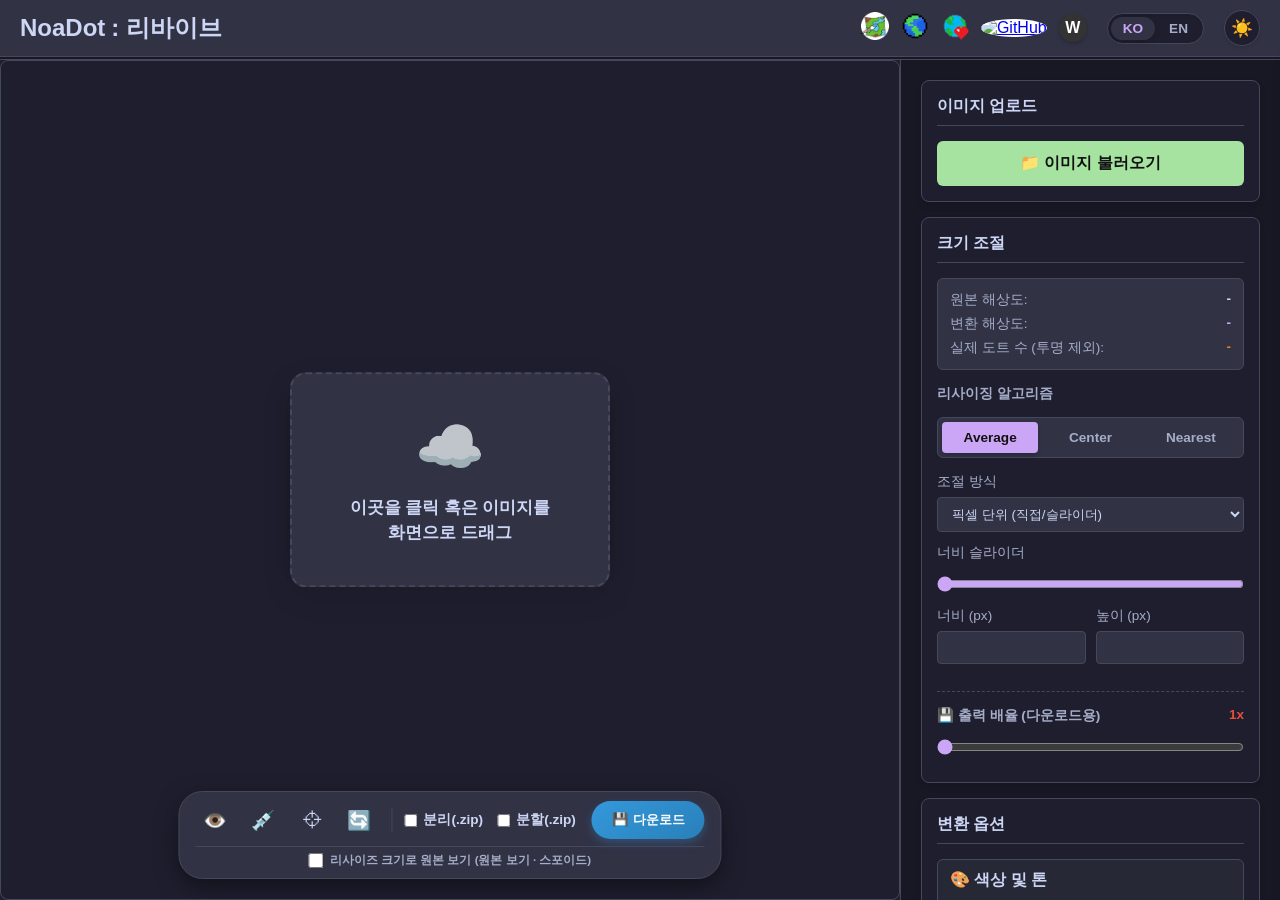
==== commit 9a6c3f13: "add Photoshop-style layers feature (outline + image overlay) Introduces a general-purpose layer stac" ====
--- a/index.html
+++ b/index.html
@@ -27,6 +27,7 @@
     <link rel="stylesheet" href="styles/components/engine.css">
     <link rel="stylesheet" href="styles/components/palettes.css">
     <link rel="stylesheet" href="styles/components/kmeans.css">
+    <link rel="stylesheet" href="styles/components/layers.css">
     <link rel="stylesheet" href="styles/components/resizer.css">
     <link rel="stylesheet" href="styles/components/comments.css">
 
--- a/core/mobile/mobile.css
+++ b/core/mobile/mobile.css
@@ -117,20 +117,19 @@
     }
 
     /* 7. 뷰어 하단 툴바 모바일 최적화 (가로 스크롤 및 겹침 방지) */
+    /* 🌟 [수정] 툴바가 아이콘 줄 + 리사이즈 토글 줄, 2단으로 나뉘면서 가로 스크롤은
+       바깥 컨테이너가 아니라 안쪽 아이콘 줄(.v-toolbar-icons)에만 적용하도록 변경 */
     .viewer-bottom-toolbar {
         display: flex !important;
-        bottom: 75px; 
-        z-index: 990; 
-        
+        flex-direction: column !important;
+        bottom: 75px;
+        z-index: 990;
+
         width: 95vw;
         max-width: 100%;
         padding: 8px 10px;
-        gap: 6px;
-        overflow-x: auto; 
-        white-space: nowrap;
-        scrollbar-width: none; 
-        -ms-overflow-style: none; 
-        
+        gap: 4px;
+
         /* 🚨 [핵심 해결] 팝업창이 탈출할 수 있도록 transform 감옥을 해제합니다! */
         transform: none !important;
         left: 0 !important;
@@ -138,10 +137,17 @@
         margin: 0 auto !important; /* transform 대신 margin으로 가운데 정렬 */
     }
 
-    .viewer-bottom-toolbar::-webkit-scrollbar {
+    .viewer-bottom-toolbar .v-toolbar-icons {
+        overflow-x: auto;
+        white-space: nowrap;
+        scrollbar-width: none;
+        -ms-overflow-style: none;
+    }
+
+    .viewer-bottom-toolbar .v-toolbar-icons::-webkit-scrollbar {
         display: none;
     }
-    .viewer-bottom-toolbar > * {
+    .viewer-bottom-toolbar .v-toolbar-icons > * {
         flex-shrink: 0;
     }
     .viewer-bottom-toolbar .v-btn {
@@ -155,6 +161,11 @@
     .viewer-bottom-toolbar .dl-btn {
         padding: 8px 12px;
         font-size: 0.9em;
+    }
+    .viewer-bottom-toolbar .v-resize-toggle-row {
+        font-size: 0.68em;
+        white-space: normal;
+        text-align: center;
     }
 
     .dl-popup {
--- a/styles/components/viewer.css
+++ b/styles/components/viewer.css
@@ -17,6 +17,9 @@
     background: var(--bg-color);
     border: 1px solid var(--border-color);
     border-radius: 8px;
+    /* 🌟 드래그(패닝) 중에 "변환 중..." 안내문구 등이 글자 선택되는 것을 방지 */
+    user-select: none;
+    -webkit-user-select: none;
 }
 
 /* 🌟 2. 캔버스 본체 (투명도 체크무늬 및 안티앨리어싱 방지) */
@@ -105,28 +108,38 @@
     color: white;
     padding: 10px 20px;
     border-radius: 20px;
+    user-select: none;
+    -webkit-user-select: none;
 }
 
 /* ==========================================
    🌟 4. 플로팅 툴바 및 다운로드 팝업 공통
 ========================================== */
+/* 🌟 [수정] 아이콘 버튼 사이에 체크박스를 욱여넣던 방식 대신, 툴바를 2단으로 나눠서
+   위 칸은 기존 아이콘/다운로드 한 줄, 아래 칸은 짧은 설명이 붙은 리사이즈 토글 한 줄로 구성 */
 .viewer-bottom-toolbar {
     display: flex;
-    align-items: center;
-    flex-wrap: nowrap;
+    flex-direction: column;
+    gap: 4px;
     padding: 8px 16px;
-    gap: 8px;
     position: absolute;
     bottom: 20px;
     left: 50%;
     transform: translateX(-50%);
     background: var(--bg-surface);
-    border-radius: 40px;
+    border-radius: 24px;
     box-shadow: 0 8px 24px rgba(0,0,0,0.4);
     border: 1px solid var(--border-color);
     z-index: 1000;
     width: max-content;
     max-width: 95vw;
+}
+
+.v-toolbar-icons {
+    display: flex;
+    align-items: center;
+    flex-wrap: nowrap;
+    gap: 8px;
 }
 
 .v-btn {
@@ -154,6 +167,36 @@
     background: var(--border-color);
 }
 
+/* 🌟 [수정] "리사이징된 사이즈로 원본 색 보기" - 아이콘 줄 밑에 짧은 설명과 함께 별도 줄로 배치
+   (원본 보기 버튼과 스포이드 둘 다에 적용됨을 라벨 텍스트로 바로 알 수 있게) */
+.v-resize-toggle-row {
+    display: flex;
+    align-items: center;
+    justify-content: center;
+    gap: 6px;
+    padding: 4px 4px 2px;
+    cursor: pointer;
+    font-size: 0.72em;
+    font-weight: 600;
+    color: var(--text-secondary);
+    white-space: nowrap;
+    border-top: 1px solid var(--border-color);
+    margin-top: 2px;
+    padding-top: 6px;
+}
+
+.v-resize-toggle-row:hover {
+    color: var(--text-primary);
+}
+
+.v-checkbox {
+    width: 15px;
+    height: 15px;
+    flex-shrink: 0;
+    accent-color: var(--accent-primary);
+    cursor: pointer;
+}
+
 /* ==========================================
    🌟 5. 다운로드 전용 팝업 및 체크박스
 ========================================== */
@@ -223,6 +266,27 @@
 }
 .dl-popup-wplace .dl-input-number { width: 100%; }
 
+.dl-wplace-link-row {
+    display: flex;
+    gap: 6px;
+    margin-bottom: 10px;
+}
+.dl-wplace-link-row input[type="text"] {
+    flex: 1;
+    min-width: 0;
+    font-size: 0.75em;
+    padding: 6px 8px;
+    background: var(--bg-color);
+    color: var(--text-primary);
+    border: 1px solid var(--border-color);
+    border-radius: 6px;
+}
+.dl-wplace-link-row .mini-btn {
+    white-space: nowrap;
+    font-size: 0.75em;
+    padding: 0 8px;
+}
+
 .dl-label-small {
     font-size: 0.85em;
     display: flex;
@@ -245,6 +309,59 @@
     gap: 6px;
     color: var(--text-secondary);
     white-space: nowrap;
+}
+
+/* 🌟 [수정] 3Place 블루프린트 배치 방향(눕혀서/세워서) - 세로 나열된 일반 라디오 대신,
+   가로로 나란히 놓인 on/off 스위치(세그먼트 토글)처럼 보이도록 재구성 */
+.dl-radio-row {
+    display: flex;
+    flex-direction: row;
+    gap: 0;
+    margin-bottom: 12px;
+    font-size: 0.8em;
+    background: var(--bg-color);
+    border: 1px solid var(--border-color);
+    border-radius: 20px;
+    padding: 3px;
+}
+
+.dl-radio-row label {
+    position: relative; /* 아래 숨긴 input의 위치 기준점 */
+    flex: 1;
+    display: flex;
+    align-items: center;
+    justify-content: center;
+    gap: 4px;
+    padding: 6px 8px;
+    border-radius: 16px;
+    cursor: pointer;
+    color: var(--text-secondary);
+    white-space: nowrap;
+    transition: all 0.2s ease;
+}
+
+/* 🌟 [주의] display:none은 렌더 트리에서 완전히 빠져서 라벨 클릭 시 연결된 input을 활성화(체크)하지
+   못하는 브라우저가 있어 스위치가 눌러도 반응 없는 상태가 됐었음. 그래서 "보이지는 않지만 여전히
+   렌더링되는" 표준 시각적 숨김 기법(visually-hidden)으로 대체 - 네이티브 라디오 원형만 안 보이고
+   라벨 클릭에 의한 체크 동작은 정상 작동한다. */
+.dl-radio-row input[type="radio"] {
+    position: absolute;
+    opacity: 0;
+    width: 1px;
+    height: 1px;
+    margin: -1px;
+    padding: 0;
+    border: 0;
+    overflow: hidden;
+    clip: rect(0, 0, 0, 0);
+    white-space: nowrap;
+}
+
+.dl-radio-row label:has(input:checked) {
+    background: var(--accent-primary);
+    color: #fff;
+    font-weight: bold;
+    box-shadow: 0 2px 6px rgba(0, 0, 0, 0.2);
 }
 
 .dl-popup-tail {
--- a/styles/components/palettes.css
+++ b/styles/components/palettes.css
@@ -297,7 +297,8 @@
 
 .palette-action-edit .btn-reset-all,
 .palette-action-edit .btn-export,
-.palette-action-edit .btn-import {
+.palette-action-edit .btn-import,
+.palette-action-edit .btn-check-duplicates {
     flex: 0 0 34px;
     display: flex;
     align-items: center;
@@ -318,6 +319,232 @@
 
 .btn-import { color: var(--accent-primary); border-color: var(--accent-primary); }
 .btn-import:hover { background: var(--accent-primary); color: #fff; }
+
+.btn-check-duplicates { color: #9b59b6; border-color: #9b59b6; }
+.btn-check-duplicates:hover { background: #9b59b6; color: #fff; }
+
+/* ===================================================
+   🌟 [신규] 중복 색상 검사 팝업
+   - .pattern-modal-overlay/.pattern-modal-content(engine.css)와 같은 시각 언어를 쓰되,
+     좌측 미리보기 + 우측 구역 사이드바 2단 레이아웃이라 폭이 훨씬 넓은 전용 클래스를 사용.
+=================================================== */
+.dupcheck-modal-overlay {
+    position: fixed;
+    top: 0; left: 0;
+    width: 100vw; height: 100vh;
+    background: rgba(0, 0, 0, 0.75);
+    backdrop-filter: blur(4px);
+    display: flex;
+    justify-content: center;
+    align-items: center;
+    z-index: 9999;
+}
+
+.dupcheck-modal-content {
+    background: var(--bg-main);
+    border: 1px solid var(--border-color);
+    border-radius: 12px;
+    width: 1140px;
+    max-width: 95vw;
+    max-height: 92vh;
+    box-shadow: 0 10px 40px rgba(0, 0, 0, 0.6);
+    display: flex;
+    flex-direction: column;
+    overflow: hidden;
+    animation: modalFadeIn 0.2s cubic-bezier(0.16, 1, 0.3, 1) forwards;
+}
+
+.dupcheck-modal-header {
+    display: flex;
+    justify-content: space-between;
+    align-items: center;
+    padding: 16px 20px;
+    background: var(--bg-surface);
+    border-bottom: 1px solid var(--border-color);
+}
+
+.dupcheck-modal-header h3 {
+    margin: 0;
+    font-size: 1.1em;
+    color: var(--text-main);
+}
+
+.dupcheck-modal-body {
+    display: flex;
+    gap: 16px;
+    padding: 20px;
+    overflow: hidden;
+    flex: 1;
+    min-height: 560px;
+}
+
+/* 🌟 [수정] 정사각형으로 찌그러지던 문제 해결 + 확대/드래그 지원을 위해 메인 뷰어(02-viewer)와
+   동일한 "절대배치 + translate(-50%,-50%) + scale" 방식으로 교체. 비율은 JS가 캔버스의
+   width/height(원본 픽셀 크기)를 그대로 사용해서 항상 유지되고, 확대/이동은 transform만 건드린다. */
+.dupcheck-preview-pane {
+    flex: 1;
+    position: relative;
+    background: var(--bg-color);
+    border: 1px inset rgba(0, 0, 0, 0.5);
+    border-radius: 8px;
+    overflow: hidden;
+    min-width: 0;
+    cursor: grab;
+    /* 🌟 드래그(패닝) 중에 로딩 텍스트 등이 글자 선택되어 파랗게 반전되는 것을 방지 */
+    user-select: none;
+    -webkit-user-select: none;
+}
+
+.dupcheck-preview-pane.is-grabbing {
+    cursor: grabbing;
+}
+
+/* 🌟 [신규] 팝업 전용 미리보기 변환 로딩 오버레이 */
+.dupcheck-loading {
+    position: absolute;
+    top: 50%;
+    left: 50%;
+    transform: translate(-50%, -50%);
+    z-index: 10;
+    display: flex;
+    flex-direction: column;
+    align-items: center;
+    gap: 10px;
+    background: rgba(0, 0, 0, 0.6);
+    padding: 16px 24px;
+    border-radius: 10px;
+    color: #fff;
+    font-size: 0.85em;
+    font-weight: bold;
+    pointer-events: none; /* 오버레이가 캔버스의 휠/드래그 조작을 가로막지 않도록 */
+    user-select: none;
+    -webkit-user-select: none;
+}
+
+.dupcheck-spinner {
+    width: 28px;
+    height: 28px;
+    border: 3px solid rgba(255, 255, 255, 0.25);
+    border-top-color: #fff;
+    border-radius: 50%;
+    animation: dupcheckSpin 0.8s linear infinite;
+}
+
+@keyframes dupcheckSpin {
+    to { transform: rotate(360deg); }
+}
+
+.dupcheck-preview-pane canvas {
+    position: absolute;
+    top: 50%;
+    left: 50%;
+    transform-origin: center center;
+    transition: transform 0.1s ease-out;
+    max-width: none;
+    max-height: none;
+
+    /* 메인 캔버스와 같은 투명도 체크무늬 배경 */
+    background-image:
+        linear-gradient(45deg, #2a2b3c 25%, transparent 25%),
+        linear-gradient(-45deg, #2a2b3c 25%, transparent 25%),
+        linear-gradient(45deg, transparent 75%, #2a2b3c 75%),
+        linear-gradient(-45deg, transparent 75%, #2a2b3c 75%);
+    background-size: 20px 20px;
+    background-position: 0 0, 0 10px, 10px -10px, -10px 0px;
+    box-shadow: 0 4px 20px rgba(0, 0, 0, 0.5);
+    image-rendering: pixelated;
+}
+
+.dupcheck-sidebar {
+    width: 300px;
+    flex: 0 0 300px;
+    overflow-y: auto;
+    display: flex;
+    flex-direction: column;
+    gap: 8px;
+    padding-right: 4px;
+}
+
+.dupcheck-empty {
+    color: var(--text-secondary);
+    font-size: 0.9em;
+    text-align: center;
+    padding: 20px 10px;
+}
+
+.dupcheck-zone-row {
+    display: flex;
+    align-items: center;
+    gap: 5px;
+    padding: 8px;
+    background: var(--bg-surface);
+    border: 1px solid var(--border-color);
+    border-radius: 6px;
+    flex-wrap: wrap;
+}
+
+.dupcheck-zone-all,
+.dupcheck-zone-color {
+    width: 32px;
+    height: 32px;
+    flex: 0 0 32px;
+    display: flex;
+    align-items: center;
+    justify-content: center;
+    font-weight: 900;
+    font-size: 0.95em;
+    border-radius: 4px;
+    cursor: pointer;
+    transition: transform 0.1s;
+}
+
+.dupcheck-zone-all:hover,
+.dupcheck-zone-color:hover {
+    transform: scale(1.08);
+}
+
+.dupcheck-zone-all {
+    background: #fff;
+    color: #111;
+    border: 2px solid var(--accent-primary);
+}
+
+.dupcheck-zone-all.all-off {
+    background: #444;
+    color: #fff;
+}
+
+.dupcheck-zone-color {
+    border: 1px solid rgba(255, 255, 255, 0.2);
+    position: relative;
+}
+
+.dupcheck-zone-color.is-off {
+    opacity: 0.35;
+    filter: grayscale(80%);
+}
+
+.dupcheck-zone-count {
+    flex-basis: 100%;
+    font-size: 0.7em;
+    color: var(--text-secondary);
+    text-align: right;
+}
+
+.dupcheck-modal-footer {
+    display: flex;
+    align-items: center;
+    justify-content: space-between;
+    gap: 8px;
+    padding: 16px 20px;
+    background: var(--bg-surface);
+    border-top: 1px solid var(--border-color);
+}
+
+.dupcheck-summary {
+    font-size: 0.85em;
+    color: var(--text-secondary);
+}
 
 /* ===================================================
    🌟 [드롭다운] 팔레트 모드 선택기 스타일
--- a/styles/components/kmeans.css
+++ b/styles/components/kmeans.css
@@ -109,41 +109,6 @@
     font-size: 0.85em;
 }
 
-/* 🌟 [신규] 그라데이션 전용 추출 토글 - 06-palettes의 .palette-toggle-chip과 같은 시각 언어 재사용 */
-.kmeans-gradient-toggle {
-    display: flex;
-    align-items: center;
-    gap: 5px;
-    margin-top: 8px;
-    padding: 5px 10px;
-    background: var(--bg-surface);
-    border: 1px solid var(--border-color);
-    border-radius: 4px;
-    font-size: 0.8em;
-    font-weight: bold;
-    color: var(--text-secondary);
-    cursor: pointer;
-    width: fit-content;
-    user-select: none;
-    transition: all 0.2s;
-}
-
-.kmeans-gradient-toggle:hover {
-    background: var(--bg-color);
-    color: var(--text-primary);
-}
-
-.kmeans-gradient-toggle input[type="checkbox"] {
-    accent-color: var(--accent-primary);
-    cursor: pointer;
-}
-
-.kmeans-gradient-toggle:has(input:checked) {
-    border-color: var(--accent-primary);
-    color: var(--accent-primary);
-    background: color-mix(in srgb, var(--accent-primary) 12%, transparent);
-}
-
 /* 🌟 K-Means 액션 버튼 공통 스타일 (텍스트 크기 최적화 및 엣지 유지) */
 .kmeans-btn {
     width: 100%;
--- a/styles/components/layers.css
+++ b/styles/components/layers.css
@@ -0,0 +1,237 @@
+/* =========================================
+   🧩 4. 레이어 스타일
+========================================= */
+
+.lyr-panel {
+    background: var(--bg-surface);
+    padding: 15px;
+    border-radius: 8px;
+    border: 1px solid var(--border-color);
+}
+
+.lyr-add-row {
+    display: flex;
+    gap: 8px;
+    margin-bottom: 12px;
+}
+
+.lyr-btn-add {
+    flex: 1;
+    padding: 10px;
+    font-size: 0.85em;
+    font-weight: 800;
+    border-radius: 8px;
+    border: none;
+    color: white;
+    background: linear-gradient(145deg, #3498db, #2980b9);
+    box-shadow: 0 4px 6px rgba(0, 0, 0, 0.15), 0 2px 4px rgba(52, 152, 219, 0.3);
+    text-shadow: 0 1px 2px rgba(0, 0, 0, 0.2);
+    cursor: pointer;
+    transition: all 0.2s ease-in-out;
+}
+
+.lyr-btn-add:hover {
+    background: linear-gradient(145deg, #4aa8e0, #3498db);
+}
+
+.lyr-btn-add:active {
+    transform: scale(0.98);
+    box-shadow: 0 2px 3px rgba(0, 0, 0, 0.15) !important;
+}
+
+.lyr-list {
+    list-style: none;
+    margin: 0 0 12px 0;
+    padding: 0;
+    display: flex;
+    flex-direction: column;
+    gap: 8px;
+    /* 레이어가 많아져도 사이드바가 무한정 길어지지 않도록 */
+    max-height: 420px;
+    overflow-y: auto;
+}
+
+.lyr-row {
+    background: var(--bg-color);
+    border: 1px solid var(--border-color);
+    border-radius: 6px;
+    padding: 8px 10px;
+}
+
+.lyr-row-base {
+    opacity: 0.85;
+}
+
+.lyr-row-main {
+    display: flex;
+    align-items: center;
+    gap: 8px;
+}
+
+.lyr-vis-toggle input {
+    cursor: pointer;
+}
+
+.lyr-name {
+    flex: 1;
+    font-weight: bold;
+    font-size: 0.9em;
+    overflow: hidden;
+    text-overflow: ellipsis;
+    white-space: nowrap;
+}
+
+.lyr-status {
+    font-size: 0.7em;
+    font-weight: 900;
+    padding: 2px 6px;
+    border-radius: 10px;
+    flex-shrink: 0;
+}
+
+.lyr-status-pending {
+    color: #fff;
+    background: #e67e22;
+}
+
+.lyr-status-error {
+    color: #fff;
+    background: #e74c3c;
+}
+
+.lyr-row-btns {
+    display: flex;
+    gap: 2px;
+    flex-shrink: 0;
+}
+
+.lyr-row-btns button {
+    width: 24px;
+    height: 24px;
+    display: flex;
+    align-items: center;
+    justify-content: center;
+    font-size: 0.75em;
+    border-radius: 4px;
+    border: 1px solid var(--border-color);
+    background: var(--bg-surface);
+    color: var(--text-primary);
+    cursor: pointer;
+}
+
+.lyr-row-btns button:disabled {
+    opacity: 0.3;
+    cursor: not-allowed;
+}
+
+.lyr-btn-remove {
+    color: #e74c3c !important;
+    border-color: #e74c3c !important;
+}
+
+.lyr-row-controls {
+    display: flex;
+    flex-wrap: wrap;
+    gap: 10px;
+    margin-top: 8px;
+}
+
+.lyr-opacity-row,
+.lyr-blend-row {
+    display: flex;
+    align-items: center;
+    gap: 6px;
+    font-size: 0.8em;
+    flex: 1;
+    min-width: 120px;
+}
+
+.lyr-opacity-row span:first-child,
+.lyr-blend-row span:first-child {
+    color: var(--text-secondary);
+    flex-shrink: 0;
+}
+
+.lyr-opacity-row input[type="range"] {
+    flex: 1;
+    width: auto;
+}
+
+.lyr-opacity-val {
+    font-weight: bold;
+    font-size: 0.85em;
+    min-width: 32px;
+    text-align: right;
+}
+
+.lyr-blend-row select {
+    flex: 1;
+    min-width: 0;
+    font-size: 0.85em;
+    background: var(--bg-surface);
+    color: var(--text-primary);
+    border: 1px solid var(--border-color);
+    border-radius: 4px;
+    padding: 2px 4px;
+}
+
+.lyr-outline-settings {
+    margin-top: 8px;
+    border-top: 1px dashed var(--border-color);
+    padding-top: 8px;
+}
+
+.lyr-outline-settings summary {
+    cursor: pointer;
+    font-size: 0.8em;
+    font-weight: bold;
+    color: var(--text-secondary);
+}
+
+.lyr-outline-field {
+    display: flex;
+    align-items: center;
+    gap: 6px;
+    font-size: 0.78em;
+    margin-top: 6px;
+}
+
+.lyr-outline-field span:first-child {
+    width: 60px;
+    flex-shrink: 0;
+    color: var(--text-secondary);
+}
+
+.lyr-outline-field input[type="range"] {
+    flex: 1;
+    width: auto;
+}
+
+.lyr-val {
+    min-width: 32px;
+    text-align: right;
+    font-weight: bold;
+}
+
+.lyr-outline-field-color input[type="color"] {
+    width: 32px;
+    height: 24px;
+    padding: 0;
+    border: 1px solid var(--border-color);
+    border-radius: 4px;
+    cursor: pointer;
+}
+
+.lyr-snap-toggle {
+    display: flex;
+    align-items: flex-start;
+    gap: 8px;
+    font-size: 0.8em;
+    color: var(--text-secondary);
+    cursor: pointer;
+}
+
+.lyr-snap-toggle input {
+    margin-top: 2px;
+    cursor: pointer;
+}
